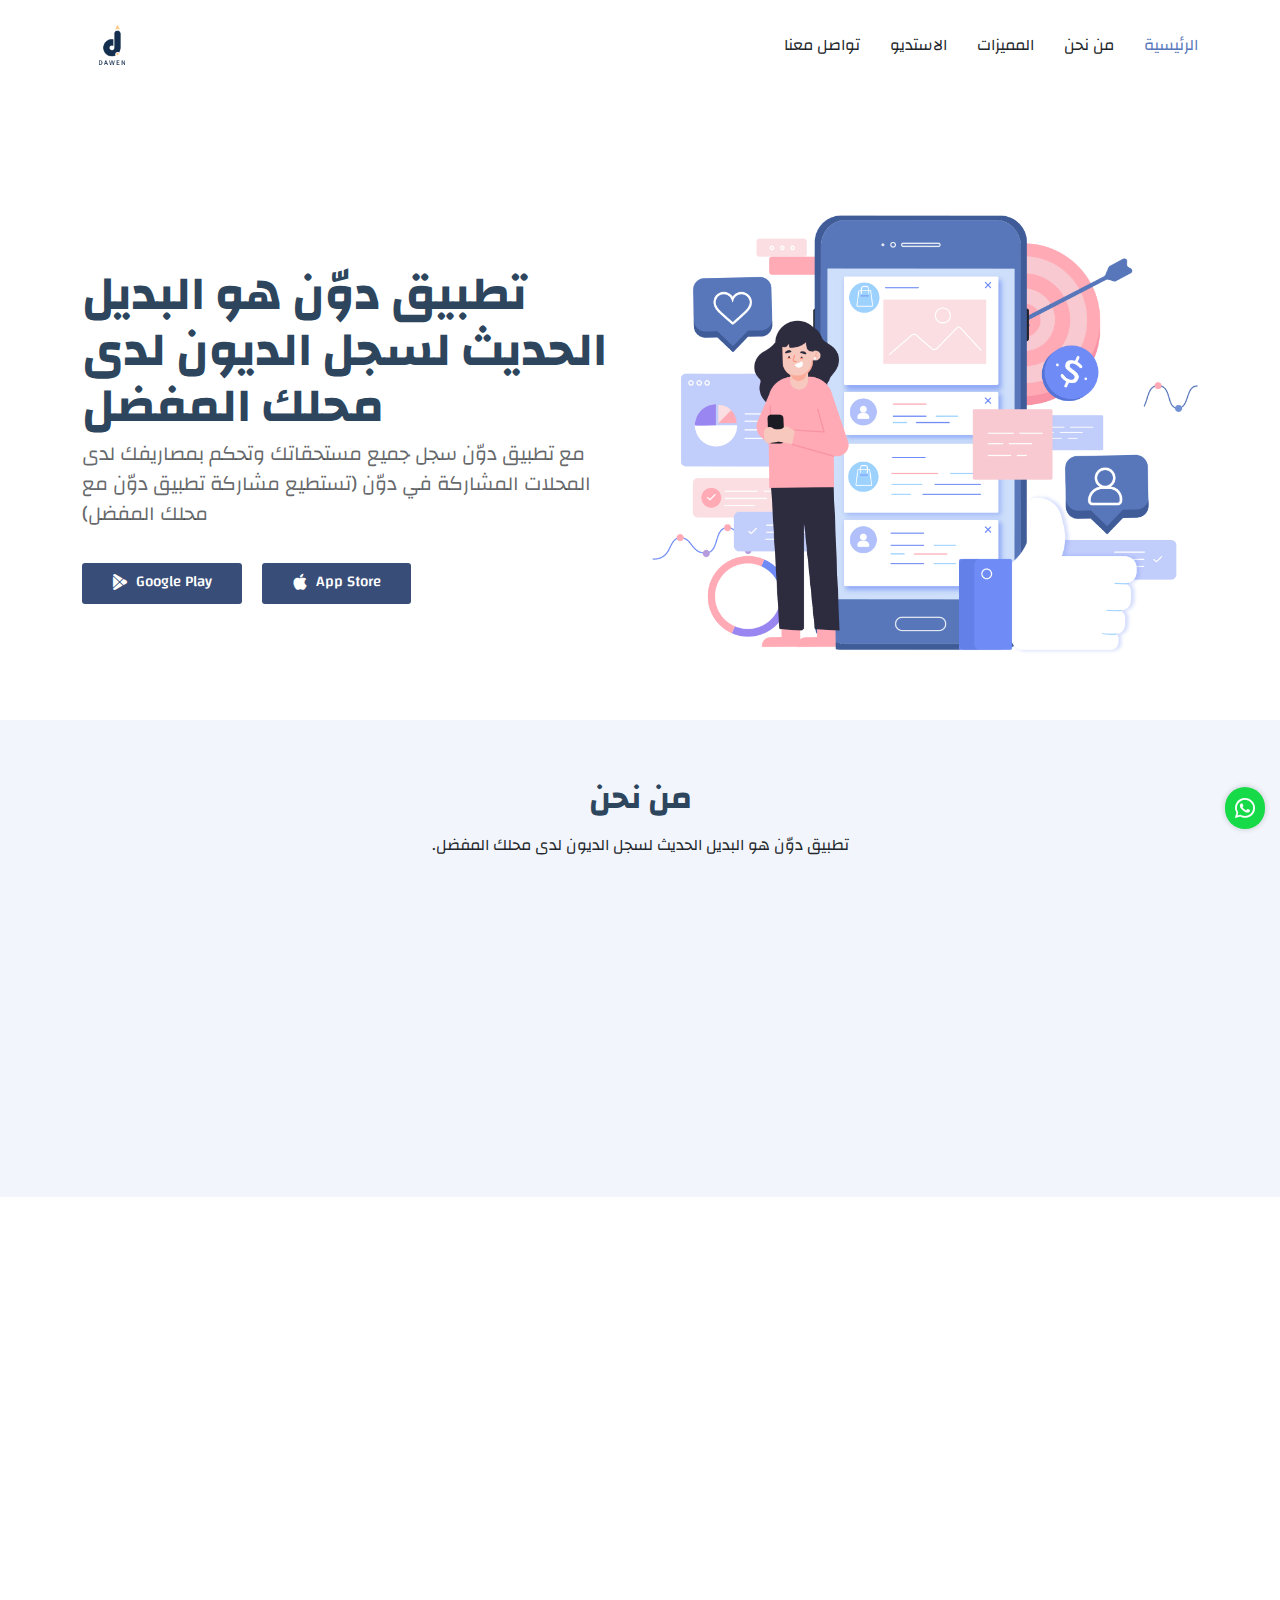
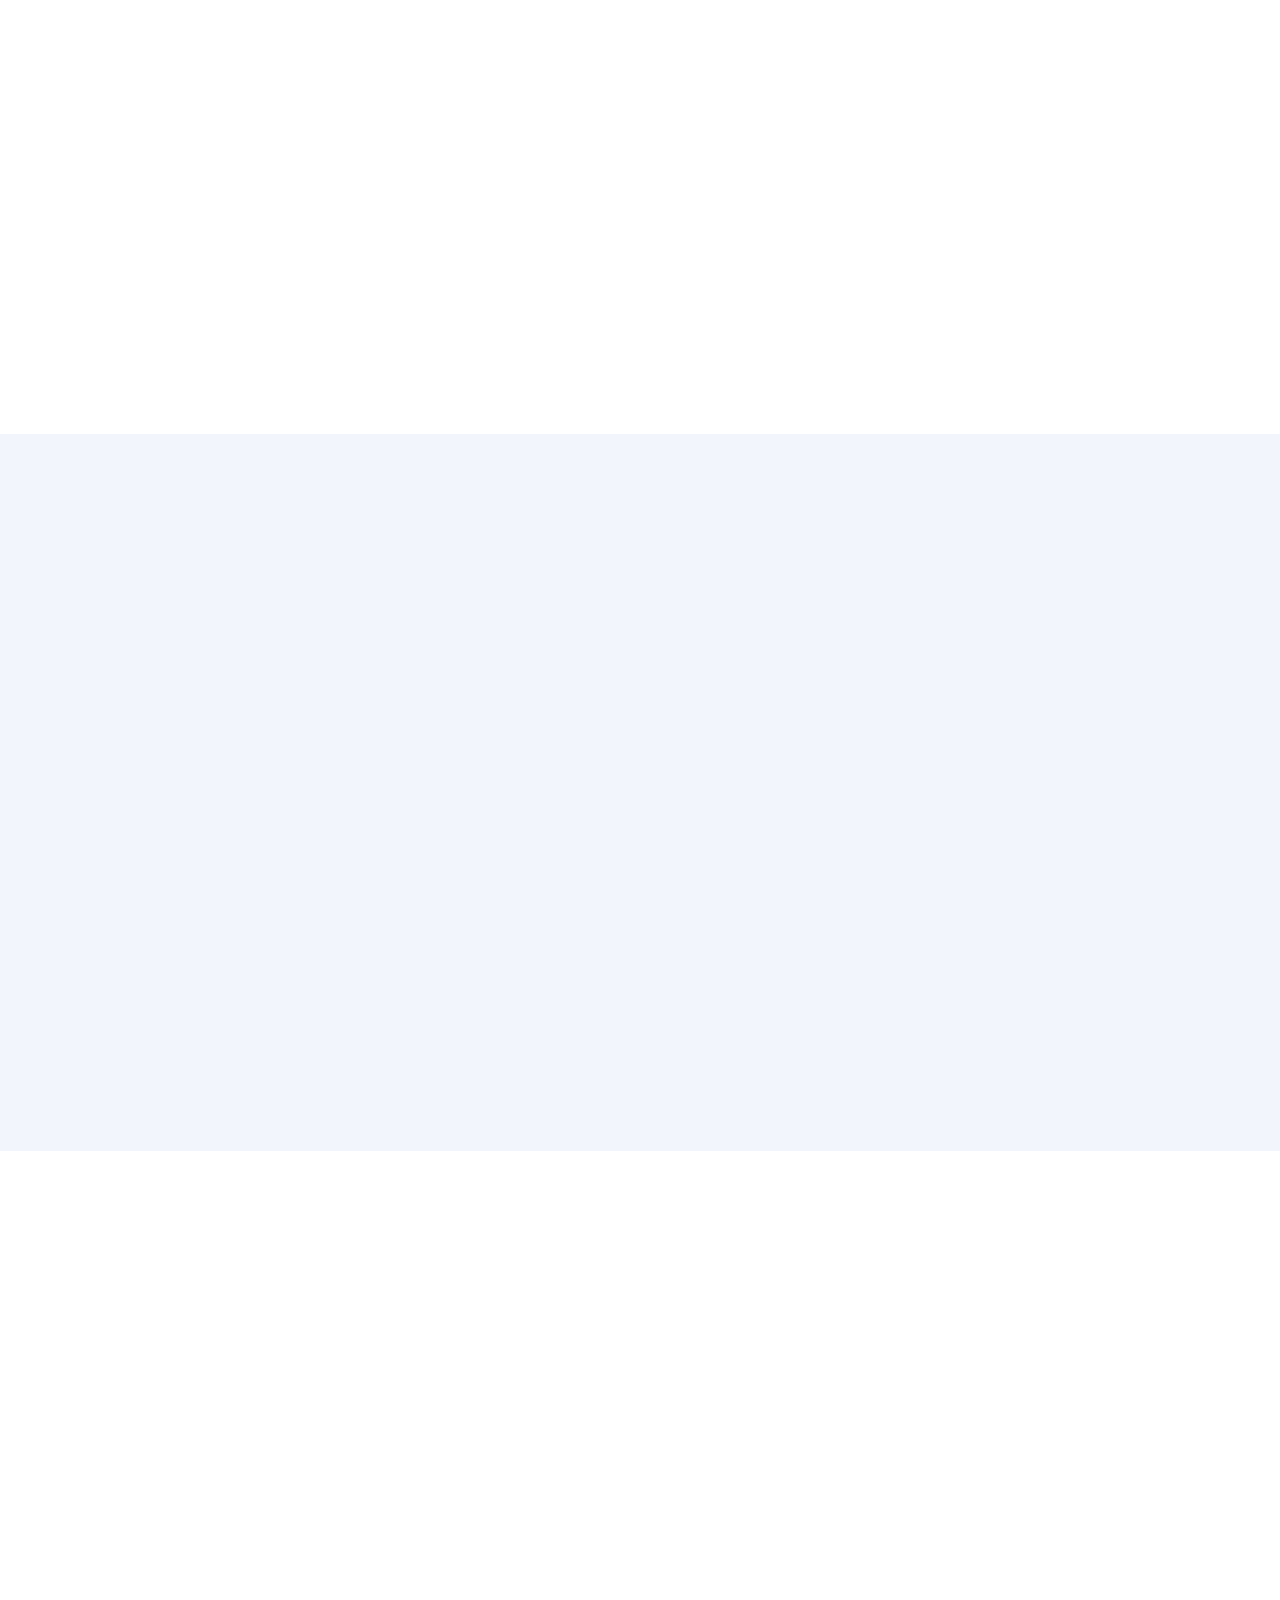
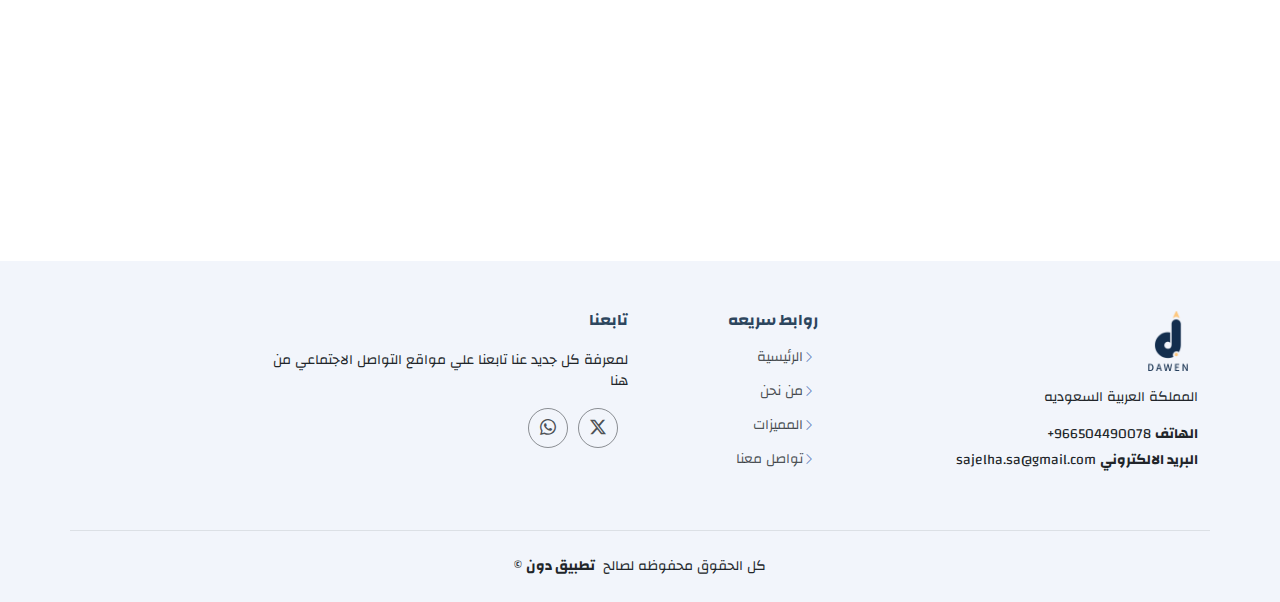
==== index.html @ ff31005e "push" ====
<!DOCTYPE html>
<html lang="ar" dir="rtl">

<head>
  <meta charset="utf-8">
  <meta content="width=device-width, initial-scale=1.0" name="viewport">
  <title>تطبيق دوّن</title>
  <meta name="description" content="">
  <meta name="keywords" content="">

  <!-- Favicons -->
  <link href="assets/img/logo.png" rel="icon">
  <link href="assets/img/logo.png" rel="apple-touch-icon">

  <!-- Fonts -->
  <link rel="preconnect" href="https://fonts.googleapis.com">
  <link rel="preconnect" href="https://fonts.gstatic.com" crossorigin>
  <link href="https://fonts.googleapis.com/css2?family=Changa+One:ital@0;1&family=Changa:wght@200..800&display=swap" rel="stylesheet">

  <!-- Vendor CSS Files -->
  <link href="assets/vendor/bootstrap/css/bootstrap.min.css" rel="stylesheet">
  <link href="assets/vendor/bootstrap-icons/bootstrap-icons.css" rel="stylesheet">
  <link href="assets/vendor/aos/aos.css" rel="stylesheet">
  <link href="assets/vendor/swiper/swiper-bundle.min.css" rel="stylesheet">
  <link href="assets/vendor/glightbox/css/glightbox.min.css" rel="stylesheet">

  <!-- Main CSS File -->
  <link href="assets/css/main.css" rel="stylesheet">

</head>

<body class="index-page" dir="rtl">

  <header id="header" class="header d-flex align-items-center sticky-top" dir="ltr">
    <div class="container-fluid container-xl position-relative d-flex align-items-center">

      <a href="index.html" class="logo d-flex align-items-center me-auto">
        <img src="assets/img/logo.png" alt="logo">
      </a>

      <nav id="navmenu" class="navmenu">
        <ul>
          
          <li><a href="#contact">تواصل معنا</a></li>
          <li><a href="#gallery">الاستديو</a></li>
          <li><a href="#features">المميزات</a></li>
          <li><a href="#about">من نحن</a></li>
          <li><a href="#hero" class="active">الرئيسية</a></li>
      
        </ul>
        <i class="mobile-nav-toggle d-xl-none bi bi-list"></i>
      </nav>
    </div>
  </header>
  <main class="main">

    <!-- Hero Section -->
    <section id="hero" class="hero section" dir="ltr">

      <div class="container">
        <div class="row gy-4">
          <div class="col-lg-6 order-lg-last hero-img" data-aos="zoom-out" data-aos-delay="100">
            <img src="assets/img/hero-img.png" class="img-fluid animated" alt="">
          </div>
          <div class="col-lg-6  d-flex flex-column justify-content-center text-center text-md-start" data-aos="fade-in">
            <h2>تطبيق دوّن هو البديل الحديث لسجل الديون لدى محلك المفضل</h2>
            <p>مع تطبيق دوّن سجل جميع مستحقاتك وتحكم بمصاريفك لدى المحلات المشاركة في دوّن (تستطيع مشاركة تطبيق دوّن مع محلك المفضل)</p>
            <div class="d-flex mt-4 justify-content-center justify-content-md-start">
              <a href="https://play.google.com/store/apps/details?id=com.dawen.app&pcampaignid=web_share" class="download-btn"><i class="bi bi-google-play"></i> <span>Google Play</span></a>
              <a href="https://apps.apple.com/sa/app/dawen-%D8%AF%D9%88%D9%86/id6502687883?l=ar
              " class="download-btn"><i class="bi bi-apple"></i> <span>App Store</span></a>
            </div>
          </div>
        </div>
      </div>

    </section><!-- /Hero Section -->

    <!-- About Section -->
    <section id="about" class="about section light-background">

      <!-- Section Title -->
      <div class="container section-title" data-aos="fade-up">
        <h2>من نحن</h2>
        <p>تطبيق دوّن هو البديل الحديث لسجل الديون لدى محلك المفضل.</p>
      </div><!-- End Section Title -->

      <div class="container">

        <div class="row gy-4">

          <div class="col-lg-6 content" data-aos="fade-up" data-aos-delay="100">
            <p>
              مع تطبيق دوّن سجل جميع مستحقاتك وتحكم بمصاريفك لدى المحلات المشاركة في دوّن (تستطيع مشاركة تطبيق دوّن مع محلك المفضل).
المميزات:
            </p>
            <ul>
              <li><i class="bi bi-check2-circle"></i> <span>واجهة سهلة الاستخدام</span></li>
              <li><i class="bi bi-check2-circle"></i> <span>تحكم في مصاريفك</span></li>
              <li><i class="bi bi-check2-circle"></i> <span>دعم فني</span></li>
              <li><i class="bi bi-check2-circle"></i> <span>مميزات أخرى</span></li>
            </ul>
          </div>

        </div>

      </div>

    </section><!-- /About Section -->

    <!-- Features Section -->
    <section id="features" class="features section">

      <!-- Section Title -->
      <div class="container section-title" data-aos="fade-up">
        <h2>المميزات</h2>
        <p>مع تطبيق دوّن سجل جميع مستحقاتك وتحكم بمصاريفك لدى المحلات المشاركة في دوّن (تستطيع مشاركة تطبيق دوّن مع محلك المفضل).</p>
      </div><!-- End Section Title -->

      <div class="container">

        <div class="row gy-5">

          <div class="col-xl-5 d-flex align-items-center" data-aos="fade-up" data-aos-delay="100">
            <img src="assets/img/app-gallery/434x0w.webp" class="img-fluid" alt="">
          </div>

          <div class="col-xl-7 d-flex" data-aos="fade-up" data-aos-delay="200">

            <div class="row align-self-center gy-5">

              <div class="col-md-6 icon-box">
                <i class="bi bi-patch-check"></i>
                <div>
                  <h4>تحكم في مصاريفك</h4>
                  <p>تحكم في مصاريفك وسدد مستحقاتك في وقتها وتأكد من صحة إضافة الديون عليك بالموافقة عليها من إشعارات التطبيق.</p>
                </div>
              </div><!-- End Feature Item -->

              <div class="col-md-6 icon-box">
                <i class="bi bi-card-checklist"></i>
                <div>
                  <h4>واجهة سهلة الاستخدام</h4>
                  <p>راعينا في تطبيق دوّن واجهة مستخدم سهله و واضحة وسريعة كذلك</p>
                </div>
              </div><!-- End Feature Item -->

              <div class="col-md-6 icon-box">
                <i class="bi bi-dribbble"></i>
                <div>
                  <h4>دعم فني</h4>
                  <p>تواصل معنا مع خلال الدعم لأي اقتراح أو مشكلة وسنكون سعداء باقتراحك أو حل مشكلتك.</p>
                </div>
              </div><!-- End Feature Item -->

              <div class="col-md-6 icon-box">
                <i class="bi bi-filter-circle"></i>
                <div>
                  <h4>مميزات أخرى</h4>
                  <p>دعم لغات متعدد يصل إلى أربعة لغات كذلك دعم الثيم الداكن و ميزات أخرى قادمة</p>
                </div>
              </div><!-- End Feature Item -->

            </div>

          </div>

        </div>

      </div>

    </section><!-- /Features Section -->
          

    <!-- Gallery Section -->
    <section id="gallery" class="gallery section light-background">

      <!-- Section Title -->
      <div class="container section-title" data-aos="fade-up">
        <h2>الاستديو</h2>
        <p>تطبيق دوّن هو البديل الحديث لسجل الديون لدى محلك المفضل</p>
      </div><!-- End Section Title -->

      <div class="container-fluid" data-aos="fade-up" data-aos-delay="100">

        <div class="swiper init-swiper">
          <script type="application/json" class="swiper-config">
            {
              "loop": true,
              "speed": 600,
              "autoplay": {
                "delay": 5000
              },
              "slidesPerView": "auto",
              "centeredSlides": true,
              "pagination": {
                "el": ".swiper-pagination",
                "type": "bullets",
                "clickable": true
              },
              "breakpoints": {
                "320": {
                  "slidesPerView": 1,
                  "spaceBetween": 0
                },
                "768": {
                  "slidesPerView": 3,
                  "spaceBetween": 30
                },
                "992": {
                  "slidesPerView": 5,
                  "spaceBetween": 30
                },
                "1200": {
                  "slidesPerView": 7,
                  "spaceBetween": 30
                }
              }
            }
          </script>
          <div class="swiper-wrapper align-items-center">
            <div class="swiper-slide"><a class="glightbox" data-gallery="images-gallery-full" href="assets/img/app-gallery/434x0w (1).webp"><img src="assets/img/app-gallery/434x0w (1).webp" class="img-fluid" alt=""></a></div>
            <div class="swiper-slide"><a class="glightbox" data-gallery="images-gallery-full" href="assets/img/app-gallery/434x0w (2).webp"><img src="assets/img/app-gallery/434x0w (2).webp" class="img-fluid" alt=""></a></div>
            <div class="swiper-slide"><a class="glightbox" data-gallery="images-gallery-full" href="assets/img/app-gallery/434x0w.webp"><img src="assets/img/app-gallery/434x0w.webp" class="img-fluid" alt=""></a></div>
            <div class="swiper-slide"><a class="glightbox" data-gallery="images-gallery-full" href="assets/img/app-gallery/unnamed (1).webp"><img src="assets/img/app-gallery/unnamed (1).webp" class="img-fluid" alt=""></a></div>
            <div class="swiper-slide"><a class="glightbox" data-gallery="images-gallery-full" href="assets/img/app-gallery/unnamed (2).webp"><img src="assets/img/app-gallery/unnamed (2).webp" class="img-fluid" alt=""></a></div>
            <div class="swiper-slide"><a class="glightbox" data-gallery="images-gallery-full" href="assets/img/app-gallery/unnamed.webp"><img src="assets/img/app-gallery/unnamed.webp" class="img-fluid" alt=""></a></div>
            <div class="swiper-slide"><a class="glightbox" data-gallery="images-gallery-full" href="assets/img/app-gallery/unnamed (1).webp"><img src="assets/img/app-gallery/unnamed (1).webp" class="img-fluid" alt=""></a></div>
            <div class="swiper-slide"><a class="glightbox" data-gallery="images-gallery-full" href="assets/img/app-gallery/unnamed (2).webp"><img src="assets/img/app-gallery/unnamed (2).webp" class="img-fluid" alt=""></a></div>
            <div class="swiper-slide"><a class="glightbox" data-gallery="images-gallery-full" href="assets/img/app-gallery/unnamed.webp"><img src="assets/img/app-gallery/unnamed.webp" class="img-fluid" alt=""></a></div>
          </div>
          <div class="swiper-pagination"></div>
        </div>

      </div>

    </section><!-- /Gallery Section -->


    <!-- Contact Section -->
    <section id="contact" class="contact section" dir="ltr">

      <!-- Section Title -->
      <div class="container section-title" data-aos="fade-up">
        <h2>تواصل معنا</h2>
        <p>تواصلك معنا يعني لنا الكثير.. نسعد بذلك</p>
      </div><!-- End Section Title -->

      <div class="container" data-aos="fade-up" data-aos-delay="100">

        <div class="row gy-4">

          <div class="col-lg-6">

            <div class="row gy-4">
              <div class="col-md-6">
                <div class="info-item" data-aos="fade" data-aos-delay="200">
                  <i class="bi bi-geo-alt"></i>
                  <h3>العنوان</h3>
                  <p>المملكة العربية السعوديه</p>
                  <p>الرياض / حي الشفا / شارع نصر الكتاني</p>
                </div>
              </div><!-- End Info Item -->

              <div class="col-md-6">
                <div class="info-item" data-aos="fade" data-aos-delay="300">
                  <i class="bi bi-telephone"></i>
                  <h3>الجوال</h3>
                  <p>+966504490078</p><br>
                </div>
              </div><!-- End Info Item -->

              <div class="col-md-6">
                <div class="info-item" data-aos="fade" data-aos-delay="400">
                  <i class="bi bi-envelope"></i>
                  <h3>البريد الالكتروني</h3>
                  <p>sajelha.sa@gmail.com</p><br>
                </div>
              </div><!-- End Info Item -->

              <div class="col-md-6">
                <div class="info-item" data-aos="fade" data-aos-delay="500">
                  <i class="bi bi-clock"></i>
                  <h3>ساعات العمل</h3>
                  <p>الاحد - الخميس</p>
                  <p>ص9:00- م05:00</p>
                </div>
              </div><!-- End Info Item -->

            </div>

          </div>

          <div class="col-lg-6">
            <form action="forms/contact.php" method="post" class="php-email-form" data-aos="fade-up" data-aos-delay="200">
              <div class="row gy-4">

                <div class="col-md-6">
                  <input type="text" name="name" class="form-control" placeholder="الاسم" required="">
                </div>

                <div class="col-md-6 ">
                  <input type="email" class="form-control" name="email" placeholder="البريد الالكتروني" required="">
                </div>

                <div class="col-12">
                  <input type="text" class="form-control" name="subject" placeholder="الموضوع" required="">
                </div>

                <div class="col-12">
                  <textarea class="form-control" name="message" rows="6" placeholder="الرساله" required=""></textarea>
                </div>

                <div class="col-12 text-center">
                  <div class="loading">تحميل</div>
                  <div class="error-message"></div>
                  <div class="sent-message">تم ارسال رسالتك  شكرا لك</div>

                  <button type="submit">ارسل</button>
                </div>

              </div>
            </form>
          </div><!-- End Contact Form -->

        </div>

      </div>

    </section><!-- /Contact Section -->

  </main>

  <footer id="footer" class="footer light-background">

    <div class="container footer-top">
      <div class="row gy-4">
        <div class="col-lg-4 col-md-6 footer-about">
          <a href="index.html" class="d-flex align-items-center">
            <img src="assets/img/logo.png" alt="logo" style="height: 60px;">
          </a>
          <div class="footer-contact pt-3">
            <p>المملكة العربية السعوديه</p>
            <p> </p>
            <p class="mt-3"><strong>الهاتف</strong> <span dir="ltr">+966504490078</span></p>
            <p><strong>البريد الالكتروني</strong> <span>sajelha.sa@gmail.com</span></p>
          </div>
        </div>

        <div class="col-lg-2 col-md-3 footer-links">
          <h4>روابط سريعه</h4>
          <ul>
            <li><i class="bi bi-chevron-right"></i> <a href="#">الرئيسية</a></li>
            <li><i class="bi bi-chevron-right"></i> <a href="#about">من نحن</a></li>
            <li><i class="bi bi-chevron-right"></i> <a href="#features">المميزات</a></li>
            <li><i class="bi bi-chevron-right"></i> <a href="#contact">تواصل معنا</a></li>
          </ul>
        </div>

        <div class="col-lg-4 col-md-12">
          <h4>تابعنا</h4>
          <p>لمعرفة كل جديد عنا تابعنا علي مواقع التواصل الاجتماعي من هنا</p>
          <div class="social-links d-flex">
            <a href="https://x.com/dawenapp"><i class="bi bi-twitter-x"></i></a>
            <a href="https://wa.me/966504490078"><i class="bi bi-whatsapp"></i></a>
            <!-- <a href=""><i class="bi bi-instagram"></i></a>
            <a href=""><i class="bi bi-linkedin"></i></a> -->
          </div>
        </div>

      </div>
    </div>

    <div class="container copyright text-center mt-4">
      <p><span>كل الحقوق محفوظه لصالح</span> <strong class="px-1 sitename">تطبيق دون</strong>© </p>
    </div>

  </footer>

  <div class="chating">
    <div class="chat-item">
    <a href="https://wa.me/966504490078"><i class="bi bi-whatsapp"></i></a>
    </div>
 </div>

  <!-- Scroll Top -->
  <a href="#" id="scroll-top" class="scroll-top d-flex align-items-center justify-content-center"><i class="bi bi-arrow-up-short"></i></a>

  <!-- Preloader -->
  <div id="preloader"></div>

  <!-- Vendor JS Files -->
  <script src="assets/vendor/bootstrap/js/bootstrap.bundle.min.js"></script>
  <script src="assets/vendor/php-email-form/validate.js"></script>
  <script src="assets/vendor/aos/aos.js"></script>
  <script src="assets/vendor/swiper/swiper-bundle.min.js"></script>
  <script src="assets/vendor/glightbox/js/glightbox.min.js"></script>

  <!-- Main JS File -->
  <script src="assets/js/main.js"></script>

</body>

</html>
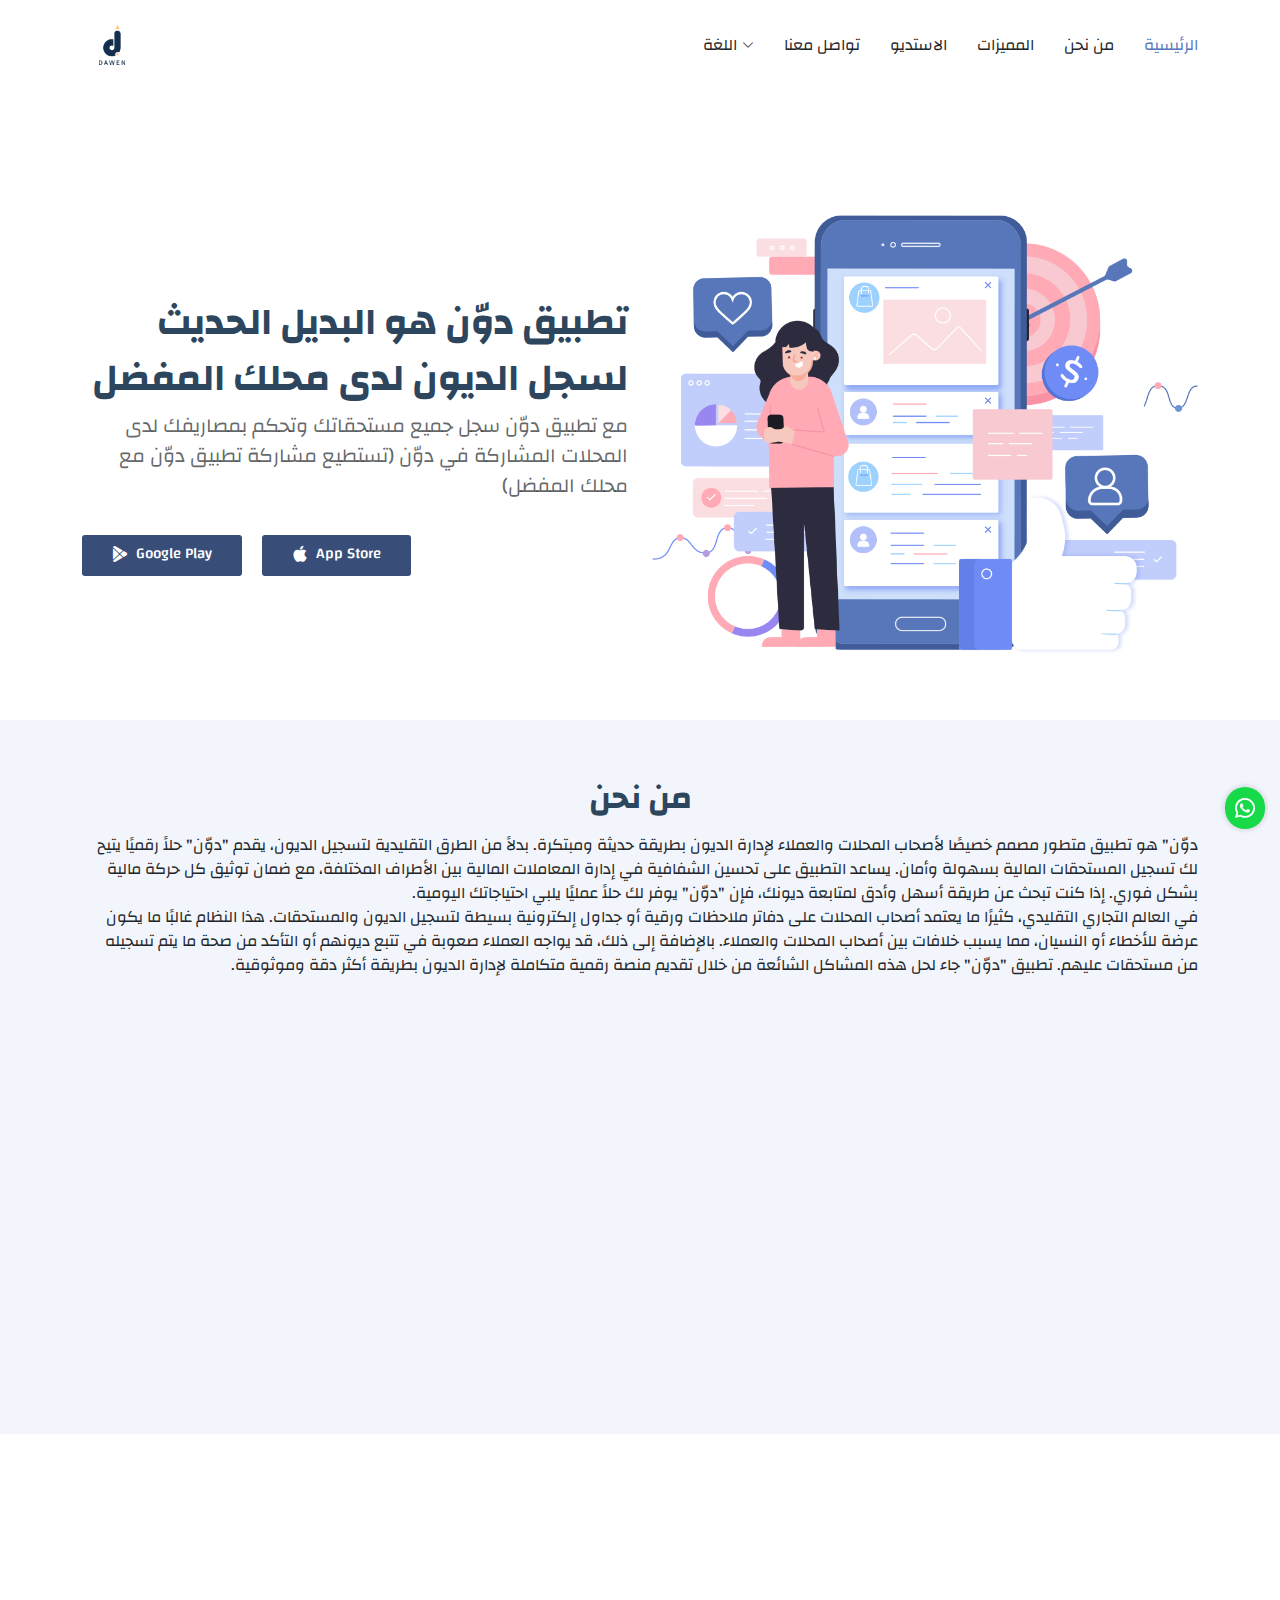
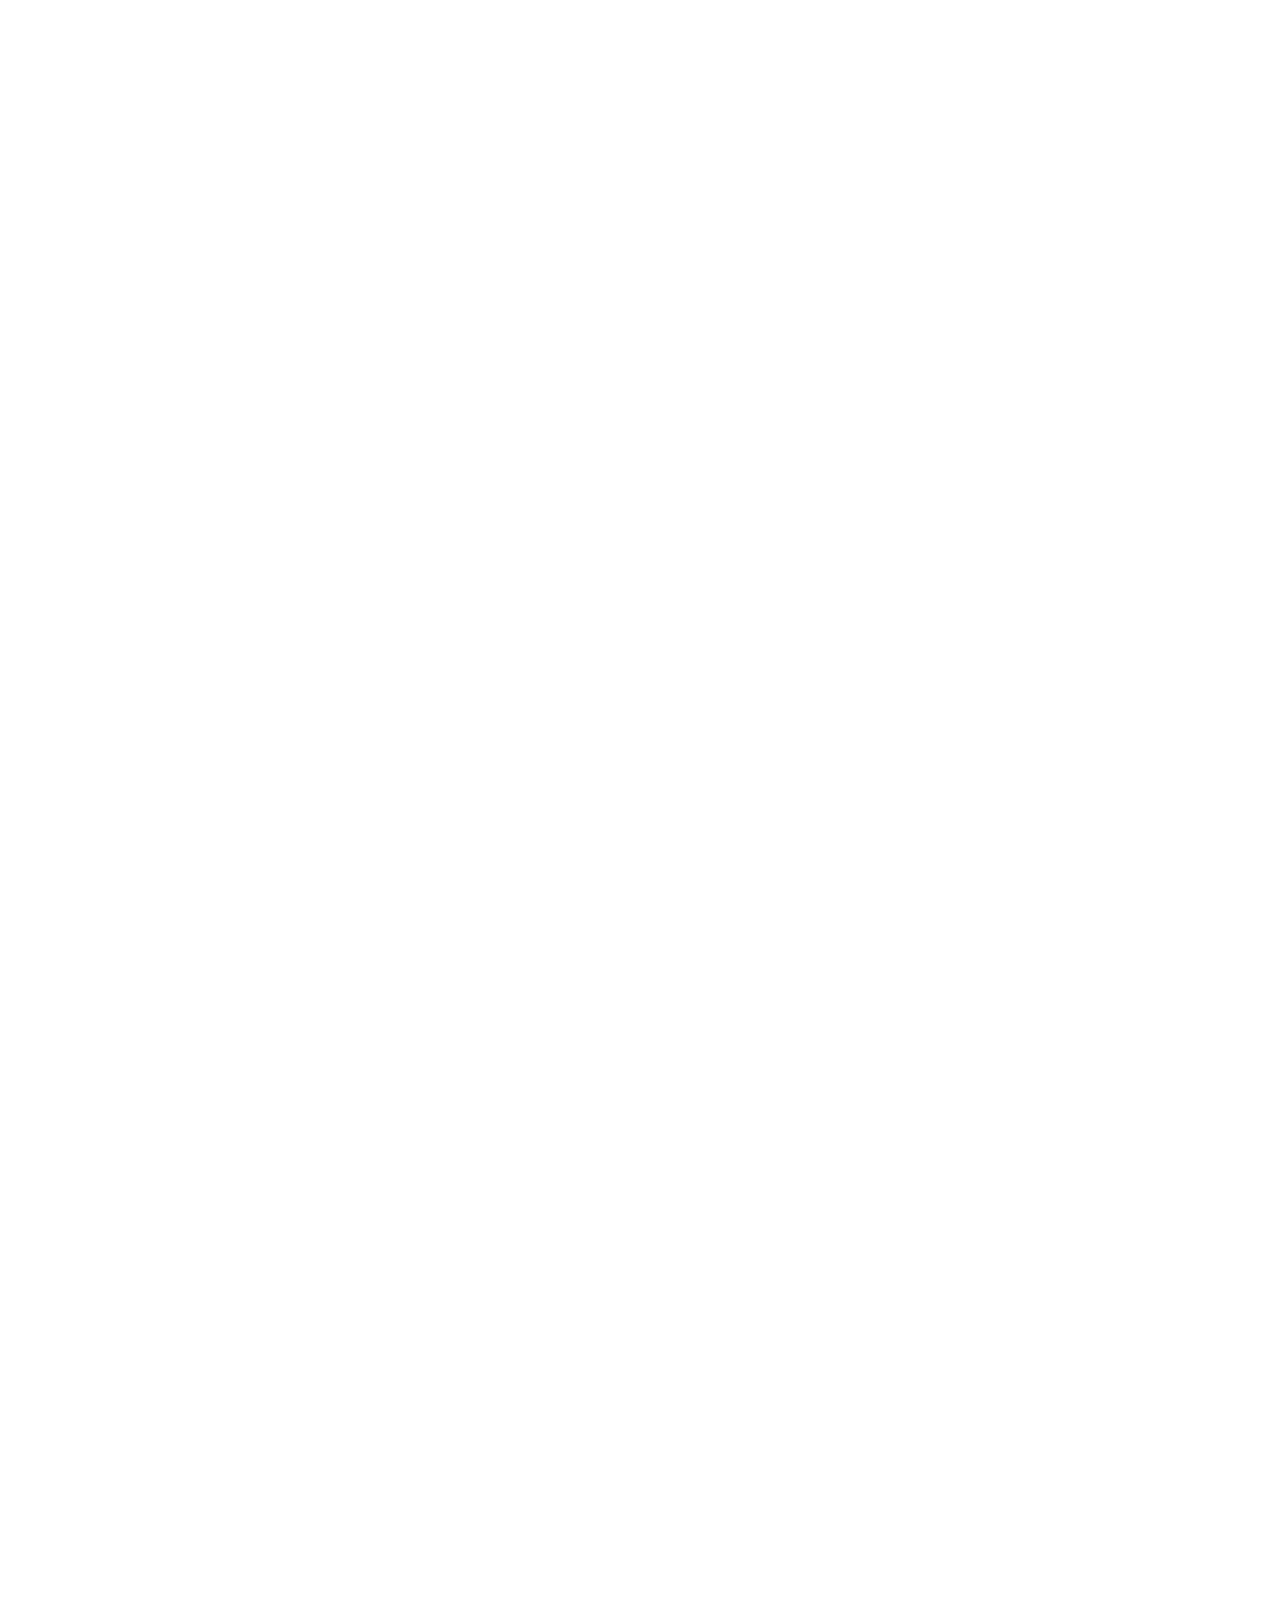
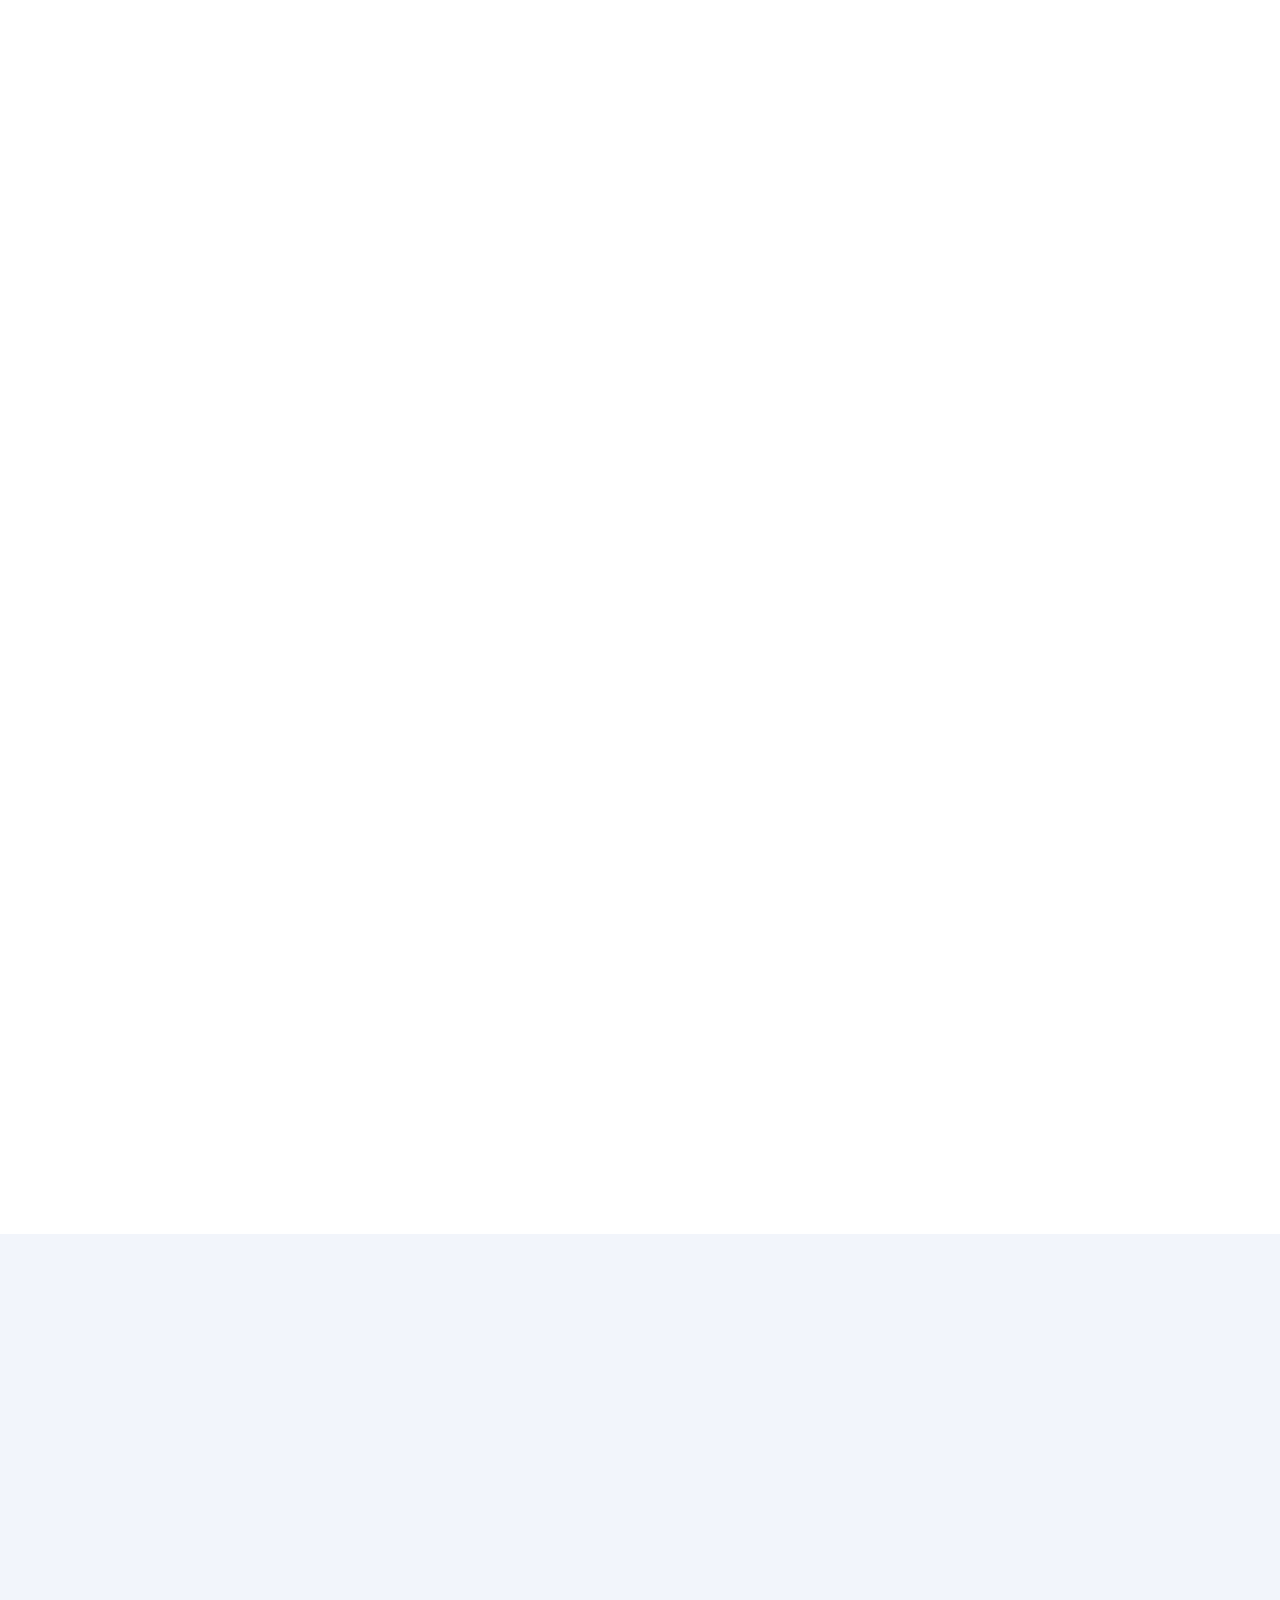
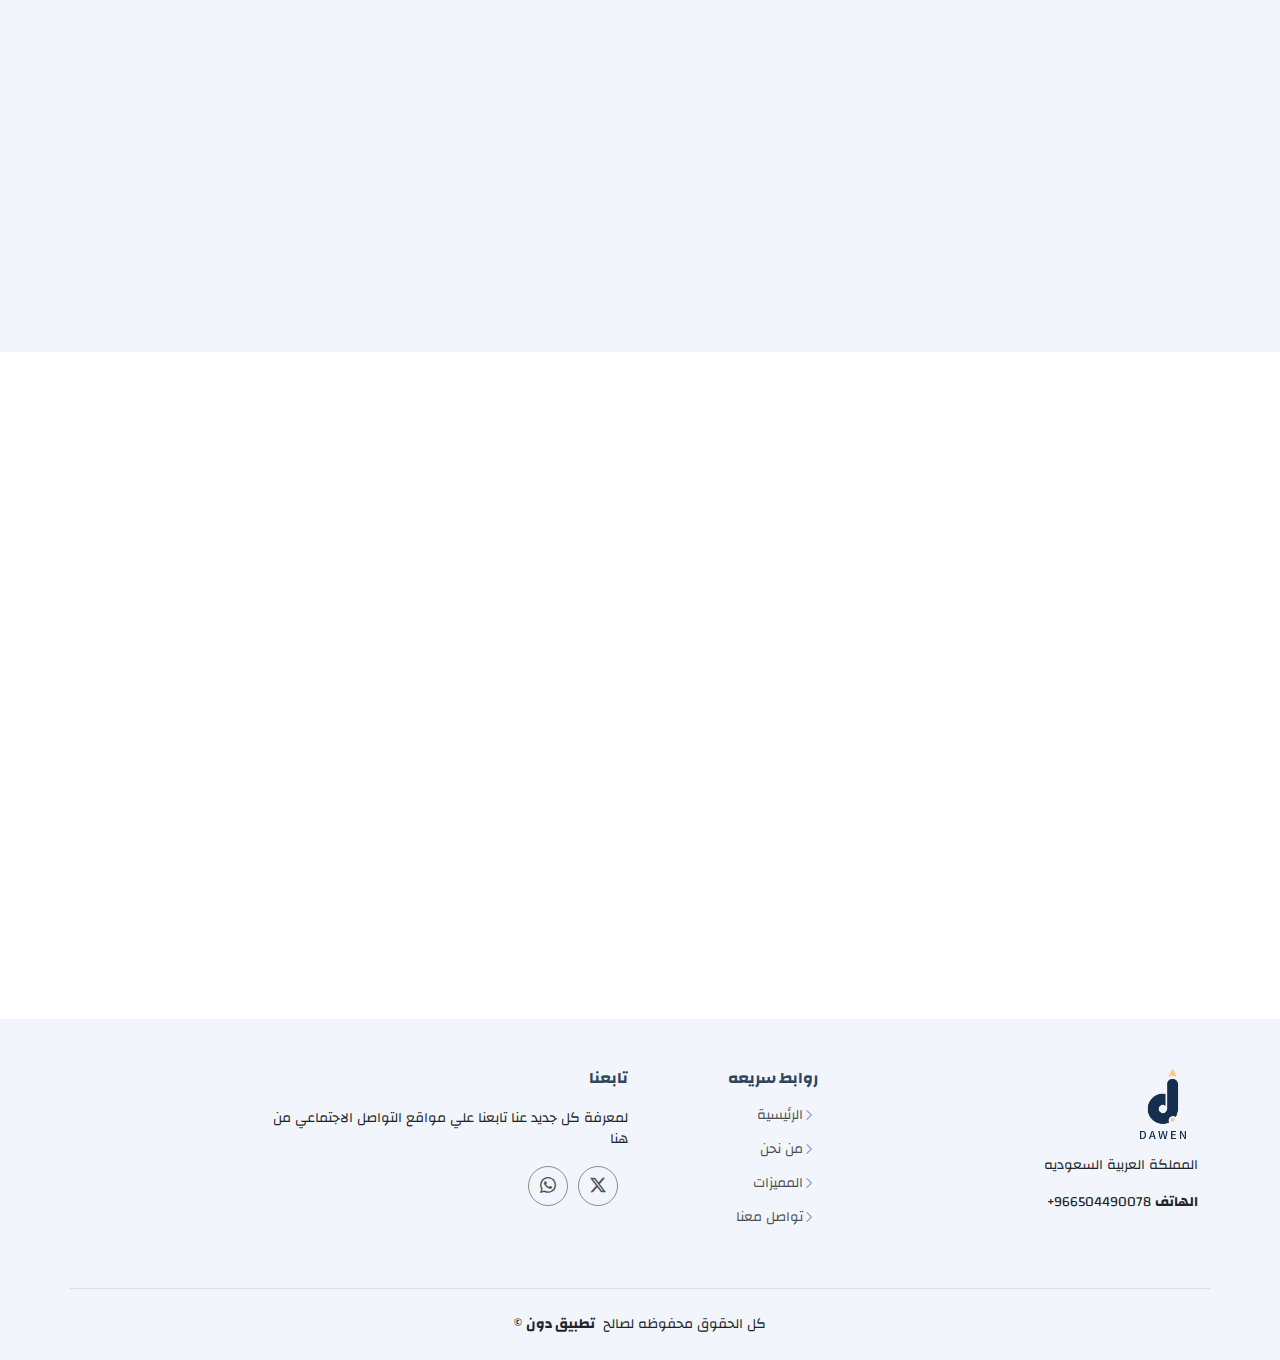
==== commit df8e9d0b: "push one" ====
--- a/index.html
+++ b/index.html
@@ -40,7 +40,12 @@
 
       <nav id="navmenu" class="navmenu">
         <ul>
-          
+          <li class="dropdown"><a href="#"><span>اللغة</span> <i class="bi bi-chevron-down toggle-dropdown"></i></a>
+            <ul>
+              <li><a href="#">العربية</a></li>
+              <li><a href="#">الانجليزية</a></li>
+            </ul>
+          </li>
           <li><a href="#contact">تواصل معنا</a></li>
           <li><a href="#gallery">الاستديو</a></li>
           <li><a href="#features">المميزات</a></li>
@@ -82,7 +87,8 @@
       <!-- Section Title -->
       <div class="container section-title" data-aos="fade-up">
         <h2>من نحن</h2>
-        <p>تطبيق دوّن هو البديل الحديث لسجل الديون لدى محلك المفضل.</p>
+        <p>دوّن" هو تطبيق متطور مصمم خصيصًا لأصحاب المحلات والعملاء لإدارة الديون بطريقة حديثة ومبتكرة. بدلاً من الطرق التقليدية لتسجيل الديون، يقدم "دوّن" حلاً رقميًا يتيح لك تسجيل المستحقات المالية بسهولة وأمان. يساعد التطبيق على تحسين الشفافية في إدارة المعاملات المالية بين الأطراف المختلفة، مع ضمان توثيق كل حركة مالية بشكل فوري. إذا كنت تبحث عن طريقة أسهل وأدق لمتابعة ديونك، فإن "دوّن" يوفر لك حلاً عمليًا يلبي احتياجاتك اليومية.</p>
+        <p>في العالم التجاري التقليدي، كثيرًا ما يعتمد أصحاب المحلات على دفاتر ملاحظات ورقية أو جداول إلكترونية بسيطة لتسجيل الديون والمستحقات. هذا النظام غالبًا ما يكون عرضة للأخطاء أو النسيان، مما يسبب خلافات بين أصحاب المحلات والعملاء. بالإضافة إلى ذلك، قد يواجه العملاء صعوبة في تتبع ديونهم أو التأكد من صحة ما يتم تسجيله من مستحقات عليهم. تطبيق "دوّن" جاء لحل هذه المشاكل الشائعة من خلال تقديم منصة رقمية متكاملة لإدارة الديون بطريقة أكثر دقة وموثوقية.</p>
       </div><!-- End Section Title -->
 
       <div class="container">
@@ -91,14 +97,15 @@
 
           <div class="col-lg-6 content" data-aos="fade-up" data-aos-delay="100">
             <p>
-              مع تطبيق دوّن سجل جميع مستحقاتك وتحكم بمصاريفك لدى المحلات المشاركة في دوّن (تستطيع مشاركة تطبيق دوّن مع محلك المفضل).
-المميزات:
+              المشاكل التقليدية الشائعة التي يعالجها التطبيق:
             </p>
             <ul>
-              <li><i class="bi bi-check2-circle"></i> <span>واجهة سهلة الاستخدام</span></li>
-              <li><i class="bi bi-check2-circle"></i> <span>تحكم في مصاريفك</span></li>
-              <li><i class="bi bi-check2-circle"></i> <span>دعم فني</span></li>
-              <li><i class="bi bi-check2-circle"></i> <span>مميزات أخرى</span></li>
+              <li><i class="bi bi-check2-circle"></i> <span>فقدان السجلات الورقية</span></li>
+              <p>يمكن أن تُفقد أو تتلف السجلات الورقية بسهولة، مما يجعل من الصعب مراجعة الديون بشكل صحيح.</p>
+              <li><i class="bi bi-check2-circle"></i> <span>سوء الفهم حول المستحقات</span></li>
+              <p>قد يكون هناك اختلافات في الفهم بين صاحب المحل والعميل بشأن المستحقات المالية، مما يؤدي إلى مشكلات في السداد.</p>
+              <li><i class="bi bi-check2-circle"></i> <span>نقص الشفافية</span></li>
+              <p>عدم وجود آلية واضحة تتيح للعميل التأكد من صحة الديون المضافة عليه في الوقت الحقيقي.</p>
             </ul>
           </div>
 
@@ -114,15 +121,14 @@
       <!-- Section Title -->
       <div class="container section-title" data-aos="fade-up">
         <h2>المميزات</h2>
-        <p>مع تطبيق دوّن سجل جميع مستحقاتك وتحكم بمصاريفك لدى المحلات المشاركة في دوّن (تستطيع مشاركة تطبيق دوّن مع محلك المفضل).</p>
-      </div><!-- End Section Title -->
-
+        <p>يقدم تطبيق "دوّن" مجموعة واسعة من الميزات التي تساعد في تحسين تجربة إدارة الديون لكل من أصحاب المحلات والعملاء. هذه الميزات تم تطويرها بعناية لضمان سهولة الاستخدام والشفافية في المعاملات</p>
+         <br>
       <div class="container">
 
         <div class="row gy-5">
 
           <div class="col-xl-5 d-flex align-items-center" data-aos="fade-up" data-aos-delay="100">
-            <img src="assets/img/app-gallery/434x0w.webp" class="img-fluid" alt="">
+            <img src="assets/img/features.svg" class="img-fluid" alt="">
           </div>
 
           <div class="col-xl-7 d-flex" data-aos="fade-up" data-aos-delay="200">
@@ -130,36 +136,52 @@
             <div class="row align-self-center gy-5">
 
               <div class="col-md-6 icon-box">
-                <i class="bi bi-patch-check"></i>
+                <!-- <i class="bi bi-patch-check"></i> -->
                 <div>
                   <h4>تحكم في مصاريفك</h4>
-                  <p>تحكم في مصاريفك وسدد مستحقاتك في وقتها وتأكد من صحة إضافة الديون عليك بالموافقة عليها من إشعارات التطبيق.</p>
-                </div>
-              </div><!-- End Feature Item -->
-
-              <div class="col-md-6 icon-box">
-                <i class="bi bi-card-checklist"></i>
+                  <p>عبر "دوّن"، يمكنك متابعة مصاريفك المالية بدقة وسداد ديونك في الوقت المحدد. التطبيق يتيح لك عرض كافة ديونك المستحقة لدى مختلف المحلات في مكان واحد، مع إشعارات فورية تذكرك بموعد السداد وتطلب موافقتك على أي ديون جديدة مضافة إليك.</p>
+                </div>
+              </div><!-- End Feature Item -->
+
+              <div class="col-md-6 icon-box">
+                <!-- <i class="bi bi-card-checklist"></i> -->
                 <div>
                   <h4>واجهة سهلة الاستخدام</h4>
-                  <p>راعينا في تطبيق دوّن واجهة مستخدم سهله و واضحة وسريعة كذلك</p>
-                </div>
-              </div><!-- End Feature Item -->
-
-              <div class="col-md-6 icon-box">
-                <i class="bi bi-dribbble"></i>
-                <div>
-                  <h4>دعم فني</h4>
-                  <p>تواصل معنا مع خلال الدعم لأي اقتراح أو مشكلة وسنكون سعداء باقتراحك أو حل مشكلتك.</p>
-                </div>
-              </div><!-- End Feature Item -->
-
-              <div class="col-md-6 icon-box">
-                <i class="bi bi-filter-circle"></i>
-                <div>
-                  <h4>مميزات أخرى</h4>
-                  <p>دعم لغات متعدد يصل إلى أربعة لغات كذلك دعم الثيم الداكن و ميزات أخرى قادمة</p>
-                </div>
-              </div><!-- End Feature Item -->
+                  <p>تم تصميم التطبيق مع مراعاة البساطة وسهولة الاستخدام. سواء كنت مبتدئًا في استخدام التكنولوجيا أو محترفًا، ستتمكن من التنقل داخل التطبيق بسهولة. بفضل تصميمه المرن والحديث، يمكن للمستخدمين التفاعل مع التطبيق بسرعة وكفاءة.</p>
+                </div>
+              </div><!-- End Feature Item -->
+
+              <div class="col-md-6 icon-box">
+                <!-- <i class="bi bi-dribbble"></i> -->
+                <div>
+                  <h4>دعم لغات متعدد</h4>
+                  <p>يدعم التطبيق أربع لغات رئيسية تشمل العربية والإنجليزية، مما يجعله متاحًا لعدد أكبر من المستخدمين. هذه الميزة تسهل التواصل بين الأطراف المختلفة، وتضمن أن يتمكن المستخدمون من استخدام التطبيق بلغتهم المفضلة.</p>
+                </div>
+              </div><!-- End Feature Item -->
+
+              <div class="col-md-6 icon-box">
+                <!-- <i class="bi bi-filter-circle"></i> -->
+                <div>
+                  <h4>دعم فني متكامل</h4>
+                  <p>فريق الدعم الفني دائمًا في خدمتك لأي استفسار أو مشكلة قد تواجهك أثناء استخدام التطبيق. سواء كانت المشكلة تقنية أو مجرد استفسار عن إحدى الميزات، يمكنك التواصل مع فريق الدعم بكل سهولة عبر البريد الإلكتروني أو الواتساب.</p>
+                </div>
+              </div><!-- End Feature Item -->
+              <div class="col-md-6 icon-box">
+                <!-- <i class="bi bi-lightning-charge"></i> -->
+                <div>
+                  <h4>ميزات مستقبلية واعدة</h4>
+                  <p>"دوّن" لا يتوقف عند الميزات الحالية، بل يخطط لإضافة ميزات جديدة مستقبلاً مثل تحسين تجربة المستخدم وزيادة التحكم في تفاصيل الديون. بالإضافة إلى ذلك، يدعم التطبيق الوضع الداكن (Dark Mode) لتوفير تجربة استخدام مريحة للعينين أثناء الليل.</p>
+                </div>
+              </div><!-- End Feature Item -->
+
+              <div class="col-md-6 icon-box">
+                <!-- <i class="bi bi-patch-check"></i> -->
+                <div>
+                  <h4>مزامنة السجلات في الوقت الحقيقي</h4>
+                  <p>من خلال المزامنة الفورية، تضمن أن كل حركة مالية يتم تسجيلها وعرضها في نفس اللحظة، مما يساعد في تقليل الأخطاء وضمان الشفافية الكاملة بين جميع الأطراف.</p>
+                </div>
+              </div><!-- End Feature Item -->
+              
 
             </div>
 
@@ -170,6 +192,61 @@
       </div>
 
     </section><!-- /Features Section -->
+
+    <!-- Feature Details Section -->
+    <section id="feature-details" class="feature-details section">
+
+      <div class="container">
+
+        <div class="row gy-4 align-items-center features-item">
+          <div class="col-md-5 d-flex align-items-center" data-aos="zoom-out" data-aos-delay="100">
+            <img src="assets/img/features-1.png" class="img-fluid" alt="">
+          </div>
+          <div class="col-md-7" data-aos="fade-up" data-aos-delay="100">
+            <h3> كيفية عمل التطبيق</h3>
+            <p class="fst-italic">
+              يقوم "دوّن" بتبسيط عملية إدارة الديون بشكل كبير. بعد التسجيل في التطبيق، يمكن للمستخدمين مشاركة حسابهم مع المحلات التي يتعاملون معها. يقوم صاحب المحل بإضافة ديون العملاء مباشرة عبر التطبيق، ويتم إرسال إشعار للعميل لتأكيد أو رفض الديون الجديدة. بهذه الطريقة، يتم تسجيل كل دين بموافقة صريحة من العميل، مما يزيل أي احتمالات لسوء الفهم. كما يتيح التطبيق إمكانية إرسال تذكيرات بالسداد عبر إشعارات للمستخدمين، مما يضمن عدم نسيان أي دين مستحق.
+            </p>
+            <p>خطوات بسيطة لاستخدام التطبيق</p>
+            <ul>
+              <li><i class="bi bi-check"></i><span>	إنشاء حساب يمكن للمستخدمين تسجيل حساب جديد بسهولة باستخدام البريد الإلكتروني أو رقم الهاتف.</span></li>
+              <li><i class="bi bi-check"></i> <span>ربط المحل المفضل بعد إنشاء الحساب، يمكن للمستخدم مشاركة التطبيق مع المحلات المفضلة التي يتعامل معها لبدء تسجيل الديون</span></li>
+              <li><i class="bi bi-check"></i> <span>	إدارة الديون يتم إضافة كل دين من قبل صاحب المحل، ويتم إشعار العميل بالمبلغ لتأكيده أو رفضه.</span></li>
+              <li><i class="bi bi-check"></i> <span>	سداد الديون يمكن للعملاء متابعة ديونهم وسدادها من خلال التطبيق مباشرة، مع إمكانية استلام تذكيرات بالمواعيد النهائية للسداد.</span></li>
+            </ul>
+          </div>
+        </div><!-- Features Item -->
+
+        <div class="row gy-4 align-items-center features-item">
+          <div class="col-md-5 order-1 order-md-2 d-flex align-items-center" data-aos="zoom-out" data-aos-delay="200">
+            <img src="assets/img/features-2.png" class="img-fluid" alt="">
+          </div>
+          <div class="col-md-7 order-2 order-md-1" data-aos="fade-up" data-aos-delay="200">
+            <h3> تجربة المستخدم (UX/UI)</h3>
+            <p class="fst-italic">
+              تجربة المستخدم في تطبيق "دوّن" هي محور تركيز رئيسي في تصميمه. التطبيق يهدف إلى تقديم تجربة سلسة وسهلة للمستخدمين من جميع الفئات. بفضل واجهة مستخدم بديهية، يمكن للمستخدمين العثور على ما يحتاجون إليه دون أي تعقيد. سواء كنت صاحب محل يحتاج إلى تسجيل ديون العملاء أو عميلاً يرغب في متابعة ديونه، ستجد أن "دوّن" يجعل العملية بسيطة وفعّالة.
+            </p>
+            <h3>الأمان وحفظ البيانات</h3>
+            <p>
+              في عالم التطبيقات المالية، يعتبر الأمان أمرًا حاسمًا. "دوّن" يولي أهمية كبيرة لحماية بيانات المستخدمين، حيث يتم تشفير جميع المعلومات الشخصية والمالية لضمان عدم تعرضها للاختراق أو الاستخدام غير المصرح به. بالإضافة إلى ذلك، يعتمد التطبيق على خوادم آمنة لضمان أن تكون جميع المعاملات محمية بأعلى معايير الأمان.
+            </p>
+          </div>
+        </div><!-- Features Item -->
+
+        <div class="row gy-4 align-items-center features-item">
+          <div class="col-md-5 d-flex align-items-center" data-aos="zoom-out">
+            <img src="assets/img/features-3.png" class="img-fluid" alt="">
+          </div>
+          <div class="col-md-7" data-aos="fade-up">
+            <h3>الفئة المستهدفة</h3>
+            <p>تطبيق "دوّن" مصمم خصيصًا لأصحاب المحلات الصغيرة والمتوسطة، وكذلك العملاء الذين يفضلون التعامل بالآجل. سواء كنت صاحب محل يبحث عن طريقة أكثر تنظيمًا لإدارة ديون العملاء، أو عميلًا يرغب في تتبع مستحقاته المالية بطريقة أكثر شفافية، فإن "دوّن" يلبي احتياجات كلا الجانبين. كما أنه مثالي للمحلات التقليدية التي لا تزال تعتمد على السجلات الورقية أو الجداول الإلكترونية، حيث يقدم لهم بديلاً رقميًا سهل الاستخدام وأكثر أمانًا.</p>
+          </div>
+        </div><!-- Features Item -->
+
+
+      </div>
+
+    </section><!-- /Feature Details Section -->
           
 
     <!-- Gallery Section -->
@@ -178,7 +255,7 @@
       <!-- Section Title -->
       <div class="container section-title" data-aos="fade-up">
         <h2>الاستديو</h2>
-        <p>تطبيق دوّن هو البديل الحديث لسجل الديون لدى محلك المفضل</p>
+        <p style="text-align: center;">تطبيق دوّن هو البديل الحديث لسجل الديون لدى محلك المفضل</p>
       </div><!-- End Section Title -->
 
       <div class="container-fluid" data-aos="fade-up" data-aos-delay="100">
@@ -243,12 +320,12 @@
       <!-- Section Title -->
       <div class="container section-title" data-aos="fade-up">
         <h2>تواصل معنا</h2>
-        <p>تواصلك معنا يعني لنا الكثير.. نسعد بذلك</p>
+        <p style="text-align: center;">تواصلك معنا يعني لنا الكثير.. نسعد بذلك</p>
       </div><!-- End Section Title -->
 
       <div class="container" data-aos="fade-up" data-aos-delay="100">
 
-        <div class="row gy-4">
+        <div class="row gy-2">
 
           <div class="col-lg-6">
 
@@ -270,22 +347,22 @@
                 </div>
               </div><!-- End Info Item -->
 
-              <div class="col-md-6">
+              <!-- <div class="col-md-6">
                 <div class="info-item" data-aos="fade" data-aos-delay="400">
                   <i class="bi bi-envelope"></i>
                   <h3>البريد الالكتروني</h3>
                   <p>sajelha.sa@gmail.com</p><br>
                 </div>
-              </div><!-- End Info Item -->
-
-              <div class="col-md-6">
+              </div> End Info Item --> 
+
+              <!-- <div class="col-md-6">
                 <div class="info-item" data-aos="fade" data-aos-delay="500">
                   <i class="bi bi-clock"></i>
                   <h3>ساعات العمل</h3>
                   <p>الاحد - الخميس</p>
                   <p>ص9:00- م05:00</p>
                 </div>
-              </div><!-- End Info Item -->
+              </div> End Info Item  -->
 
             </div>
 
@@ -337,13 +414,12 @@
       <div class="row gy-4">
         <div class="col-lg-4 col-md-6 footer-about">
           <a href="index.html" class="d-flex align-items-center">
-            <img src="assets/img/logo.png" alt="logo" style="height: 60px;">
+            <img src="assets/img/logo.png" alt="logo" style="height: 70px;">
           </a>
           <div class="footer-contact pt-3">
             <p>المملكة العربية السعوديه</p>
             <p> </p>
             <p class="mt-3"><strong>الهاتف</strong> <span dir="ltr">+966504490078</span></p>
-            <p><strong>البريد الالكتروني</strong> <span>sajelha.sa@gmail.com</span></p>
           </div>
         </div>
 
--- a/assets/css/main.css
+++ b/assets/css/main.css
@@ -734,6 +734,7 @@
 }
 
 .section-title p {
+  text-align: right;
   margin-bottom: 0;
 }
 
@@ -751,9 +752,10 @@
 
 .hero h2 {
   margin: 0;
-  font-size: 48px;
+  font-size: 38px;
   font-weight: 700;
   line-height: 56px;
+  text-align: right;
 }
 
 .hero p {
@@ -761,6 +763,7 @@
   margin: 5px 0 10px 0;
   font-size: 20px;
   font-weight: 400;
+  text-align: right;
 }
 
 .hero .download-btn {
@@ -877,7 +880,7 @@
   font-size: 44px;
   line-height: 44px;
   color: var(--accent-color);
-  margin-right: 15px;
+  margin-left: 20px;
 }
 
 .features .icon-box p {
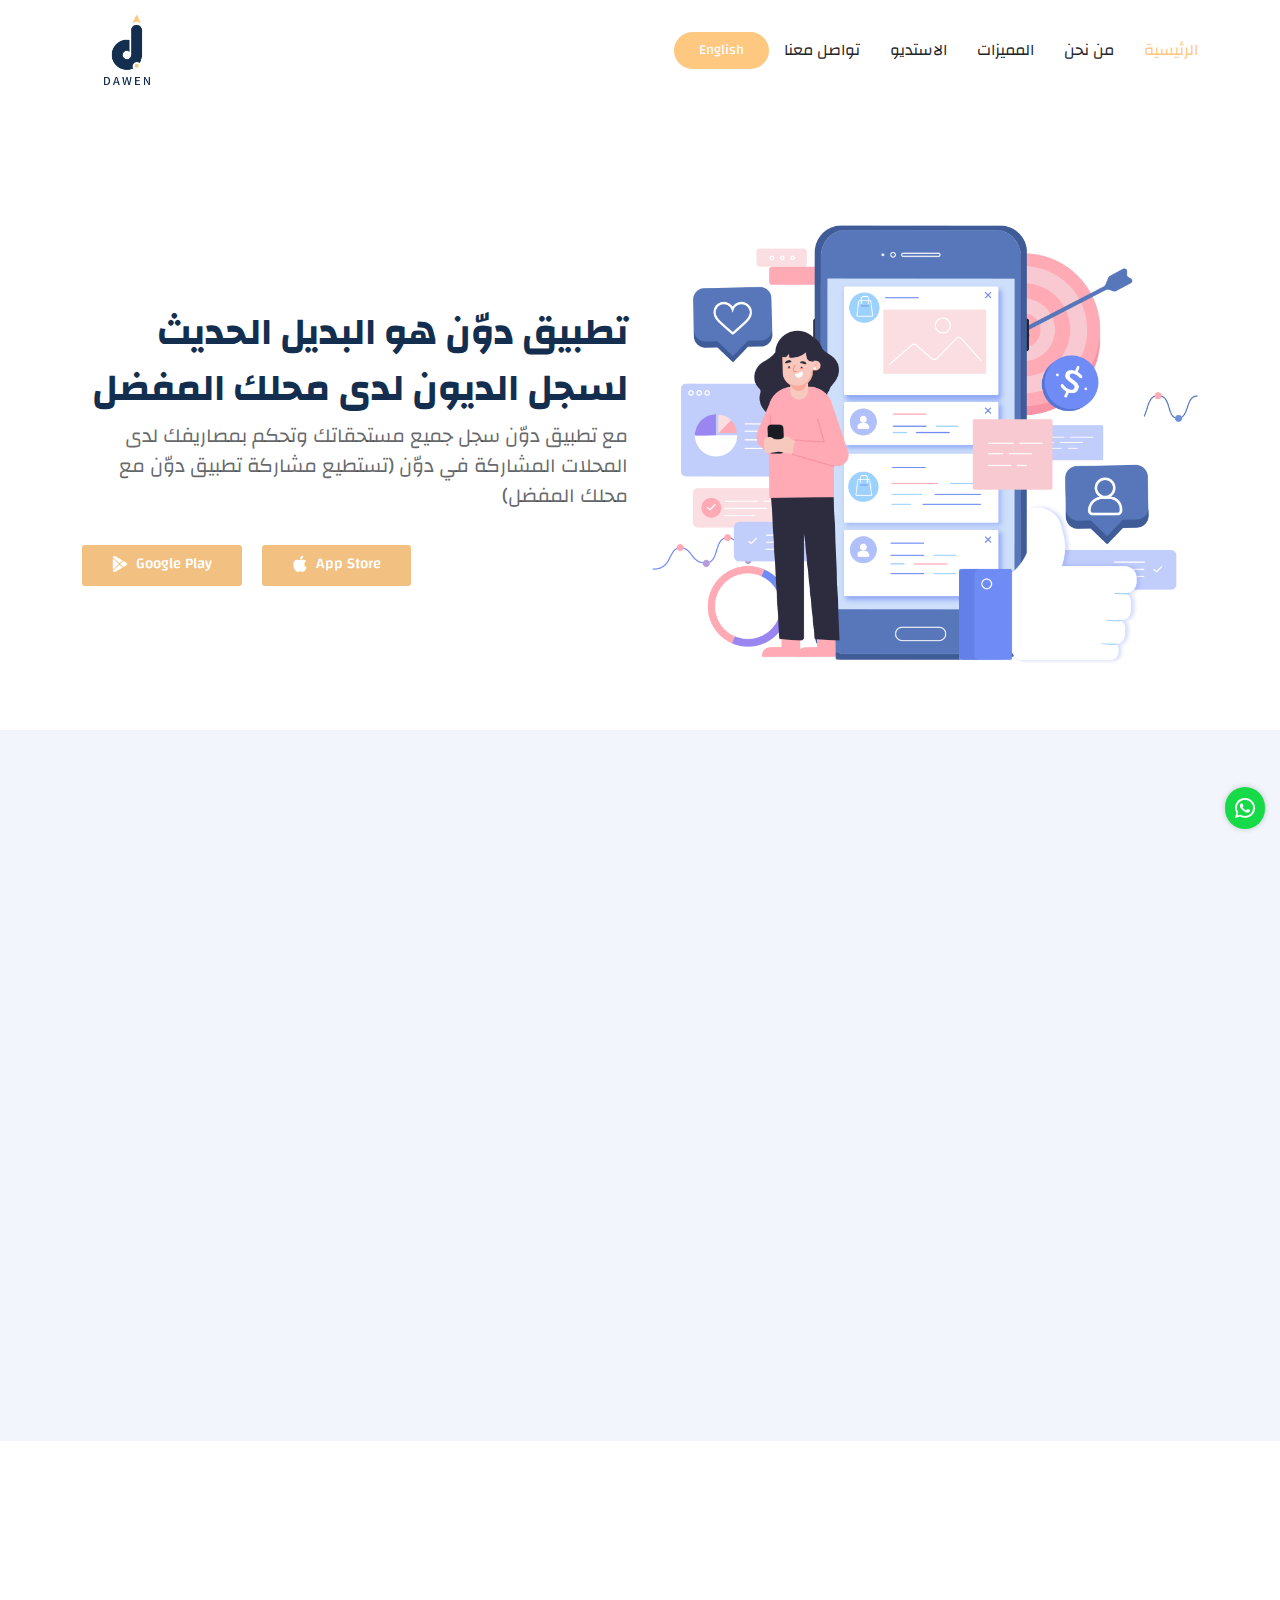
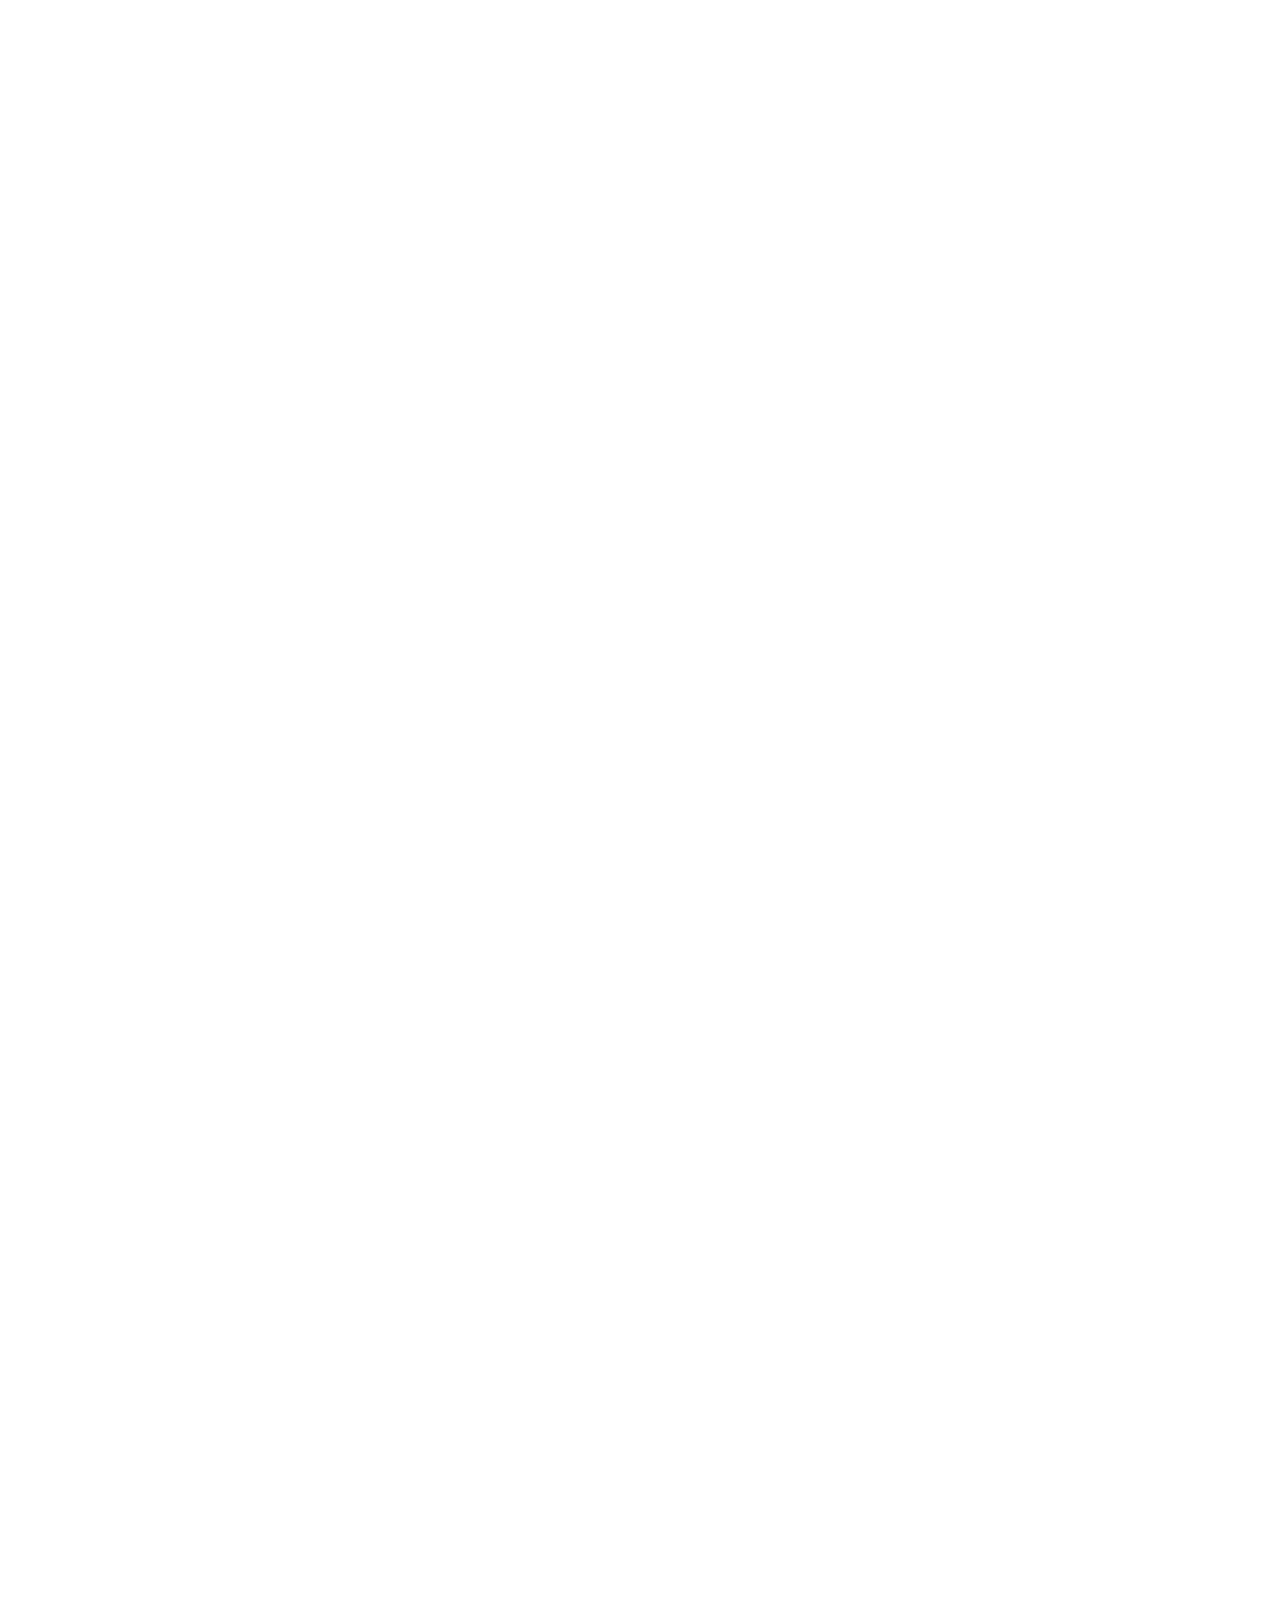
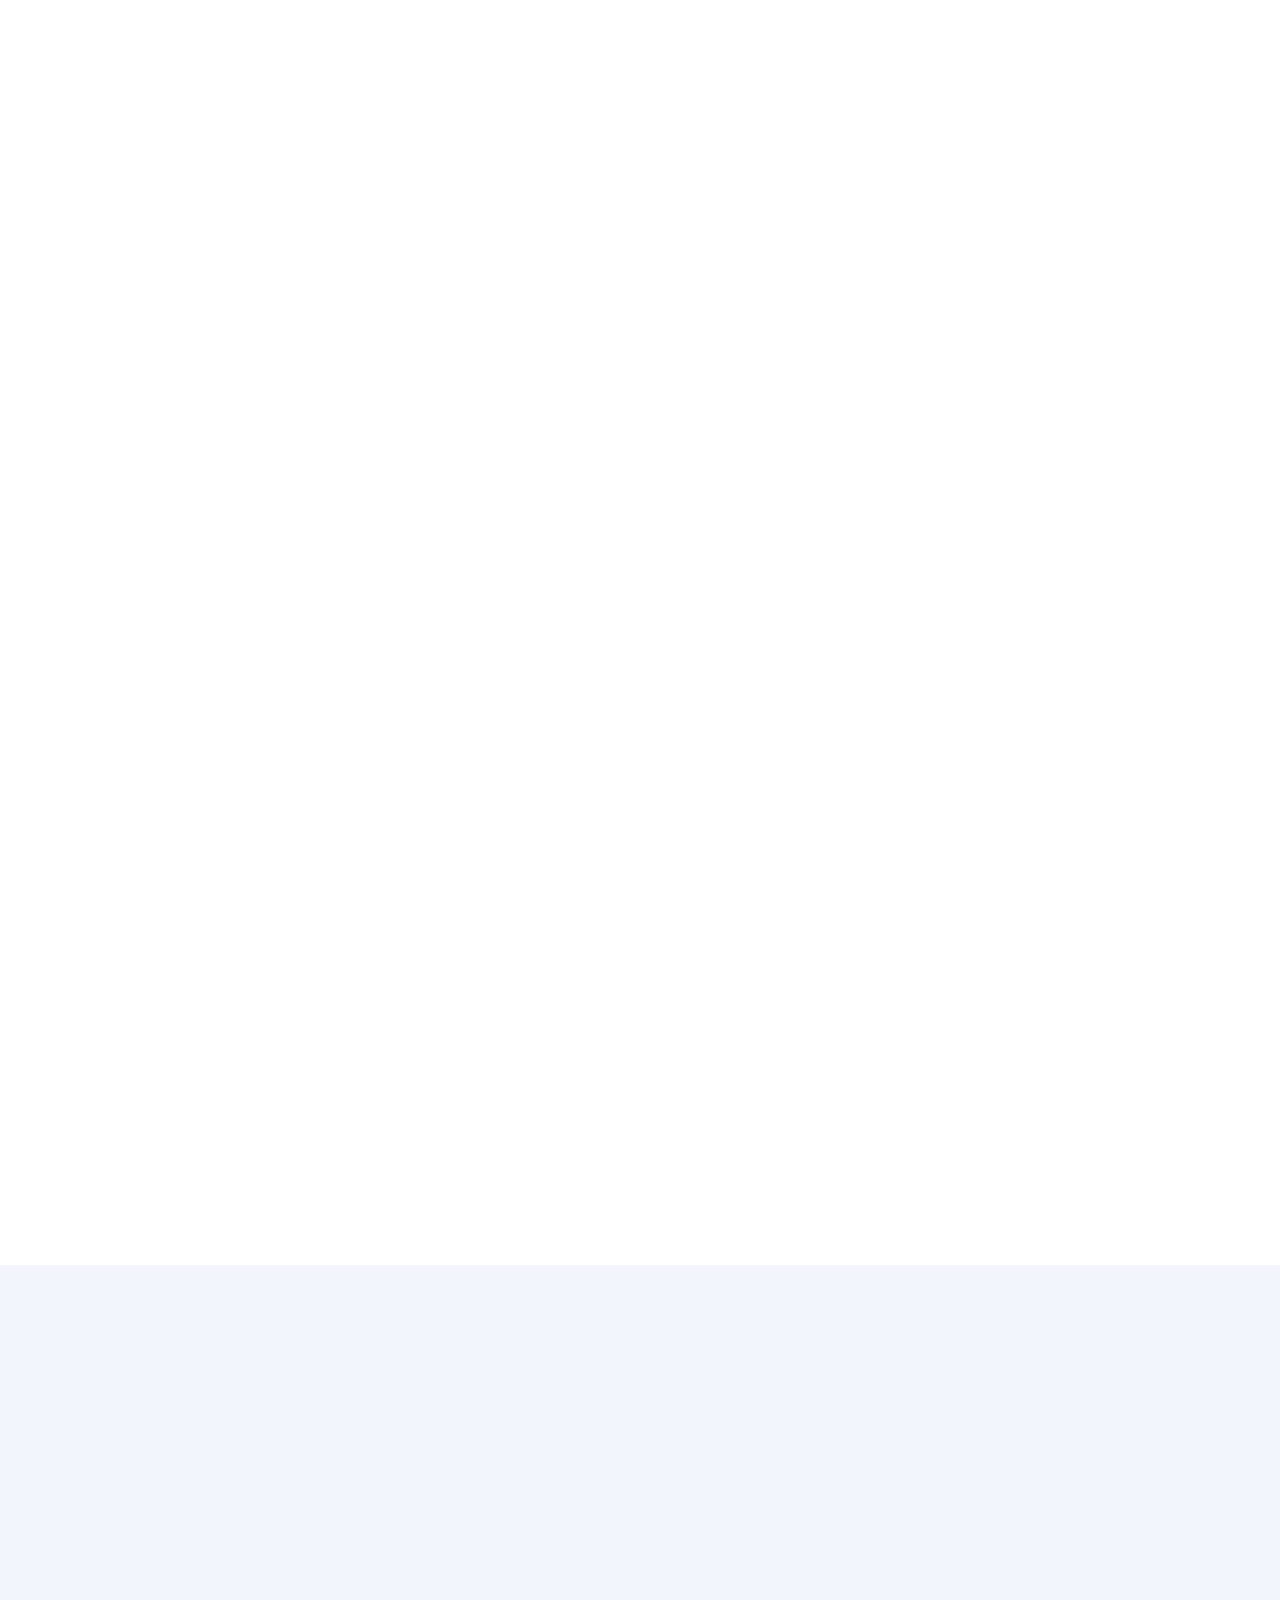
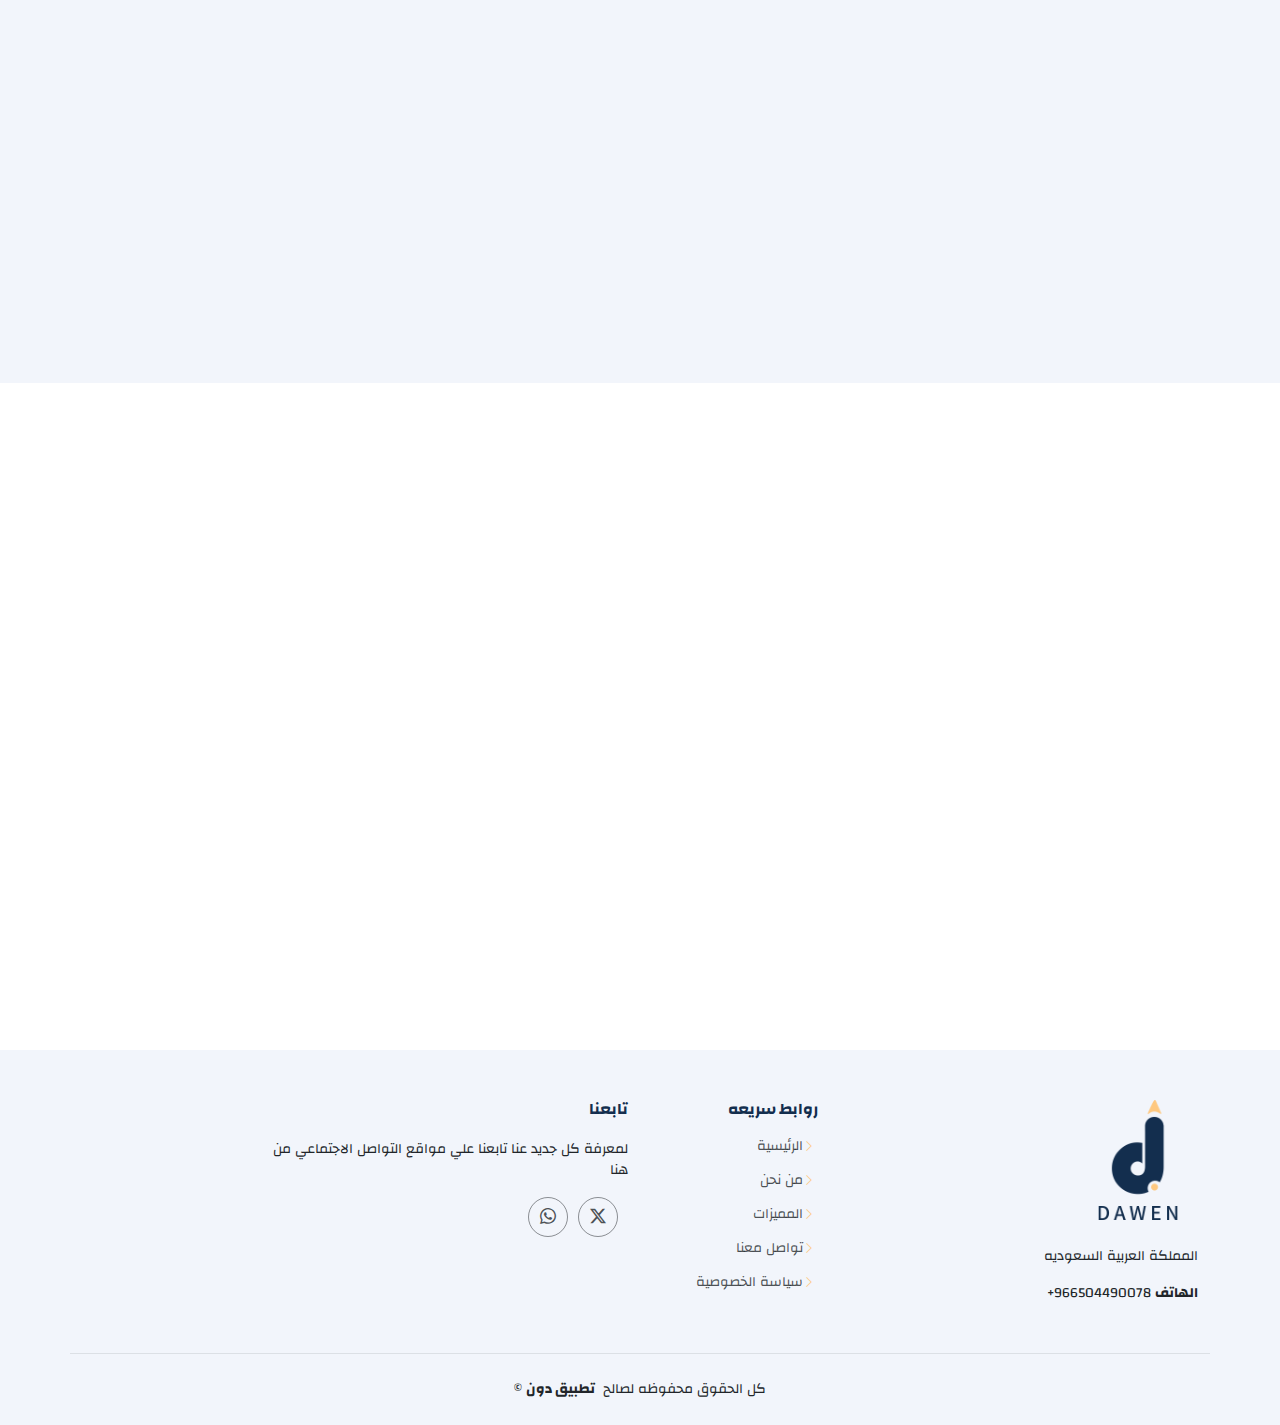
==== commit dcb562db: "push o" ====
--- a/index.html
+++ b/index.html
@@ -37,15 +37,12 @@
       <a href="index.html" class="logo d-flex align-items-center me-auto">
         <img src="assets/img/logo.png" alt="logo">
       </a>
+      
+      <a class="btn-getstarted" href="English/index.html">English</a>
 
       <nav id="navmenu" class="navmenu">
         <ul>
-          <li class="dropdown"><a href="#"><span>اللغة</span> <i class="bi bi-chevron-down toggle-dropdown"></i></a>
-            <ul>
-              <li><a href="#">العربية</a></li>
-              <li><a href="#">الانجليزية</a></li>
-            </ul>
-          </li>
+          
           <li><a href="#contact">تواصل معنا</a></li>
           <li><a href="#gallery">الاستديو</a></li>
           <li><a href="#features">المميزات</a></li>
@@ -55,6 +52,8 @@
         </ul>
         <i class="mobile-nav-toggle d-xl-none bi bi-list"></i>
       </nav>
+    
+      
     </div>
   </header>
   <main class="main">
@@ -96,9 +95,9 @@
         <div class="row gy-4">
 
           <div class="col-lg-6 content" data-aos="fade-up" data-aos-delay="100">
-            <p>
+            <h4>
               المشاكل التقليدية الشائعة التي يعالجها التطبيق:
-            </p>
+            </h4>
             <ul>
               <li><i class="bi bi-check2-circle"></i> <span>فقدان السجلات الورقية</span></li>
               <p>يمكن أن تُفقد أو تتلف السجلات الورقية بسهولة، مما يجعل من الصعب مراجعة الديون بشكل صحيح.</p>
@@ -122,7 +121,7 @@
       <div class="container section-title" data-aos="fade-up">
         <h2>المميزات</h2>
         <p>يقدم تطبيق "دوّن" مجموعة واسعة من الميزات التي تساعد في تحسين تجربة إدارة الديون لكل من أصحاب المحلات والعملاء. هذه الميزات تم تطويرها بعناية لضمان سهولة الاستخدام والشفافية في المعاملات</p>
-         <br>
+         <br><br>
       <div class="container">
 
         <div class="row gy-5">
@@ -207,12 +206,12 @@
             <p class="fst-italic">
               يقوم "دوّن" بتبسيط عملية إدارة الديون بشكل كبير. بعد التسجيل في التطبيق، يمكن للمستخدمين مشاركة حسابهم مع المحلات التي يتعاملون معها. يقوم صاحب المحل بإضافة ديون العملاء مباشرة عبر التطبيق، ويتم إرسال إشعار للعميل لتأكيد أو رفض الديون الجديدة. بهذه الطريقة، يتم تسجيل كل دين بموافقة صريحة من العميل، مما يزيل أي احتمالات لسوء الفهم. كما يتيح التطبيق إمكانية إرسال تذكيرات بالسداد عبر إشعارات للمستخدمين، مما يضمن عدم نسيان أي دين مستحق.
             </p>
-            <p>خطوات بسيطة لاستخدام التطبيق</p>
+            <h4>خطوات بسيطة لاستخدام التطبيق</h4>
             <ul>
               <li><i class="bi bi-check"></i><span>	إنشاء حساب يمكن للمستخدمين تسجيل حساب جديد بسهولة باستخدام البريد الإلكتروني أو رقم الهاتف.</span></li>
               <li><i class="bi bi-check"></i> <span>ربط المحل المفضل بعد إنشاء الحساب، يمكن للمستخدم مشاركة التطبيق مع المحلات المفضلة التي يتعامل معها لبدء تسجيل الديون</span></li>
               <li><i class="bi bi-check"></i> <span>	إدارة الديون يتم إضافة كل دين من قبل صاحب المحل، ويتم إشعار العميل بالمبلغ لتأكيده أو رفضه.</span></li>
-              <li><i class="bi bi-check"></i> <span>	سداد الديون يمكن للعملاء متابعة ديونهم وسدادها من خلال التطبيق مباشرة، مع إمكانية استلام تذكيرات بالمواعيد النهائية للسداد.</span></li>
+              <li><i class="bi bi-check"></i> <span> متابعة الديون يمكن للعملاء متابعة الديون من خلال التطبيق مباشرة. مع إمكانية إستلام تذاكيرات من خلال برنامج الواتس آب من أصحاب المحلات للسداد.</span></li>
             </ul>
           </div>
         </div><!-- Features Item -->
@@ -414,7 +413,7 @@
       <div class="row gy-4">
         <div class="col-lg-4 col-md-6 footer-about">
           <a href="index.html" class="d-flex align-items-center">
-            <img src="assets/img/logo.png" alt="logo" style="height: 70px;">
+            <img src="assets/img/logo.png" alt="logo" style="max-height: 120px;">
           </a>
           <div class="footer-contact pt-3">
             <p>المملكة العربية السعوديه</p>
@@ -430,6 +429,7 @@
             <li><i class="bi bi-chevron-right"></i> <a href="#about">من نحن</a></li>
             <li><i class="bi bi-chevron-right"></i> <a href="#features">المميزات</a></li>
             <li><i class="bi bi-chevron-right"></i> <a href="#contact">تواصل معنا</a></li>
+            <li><i class="bi bi-chevron-right"></i> <a href="Privacy Policy.html">سياسة الخصوصية</a></li>
           </ul>
         </div>
 
--- a/assets/css/main.css
+++ b/assets/css/main.css
@@ -9,8 +9,8 @@
 :root { 
   --background-color: #ffffff; /* Background color for the entire website, including individual sections */
   --default-color: #212529; /* Default color used for the majority of the text content across the entire website */
-  --heading-color: #2d465e; /* Color for headings, subheadings and title throughout the website */
-  --accent-color: #5777ba; /* Accent color that represents your brand on the website. It's used for buttons, links, and other elements that need to stand out */
+  --heading-color: #132e4e; /* Color for headings, subheadings and title throughout the website */
+  --accent-color:#fec880; /* Accent color that represents your brand on the website. It's used for buttons, links, and other elements that need to stand out */
   --surface-color: #ffffff; /* The surface color is used as a background of boxed elements within sections, such as cards, icon boxes, or other elements that require a visual separation from the global background. */
   --contrast-color: #ffffff; /* Contrast color for text, ensuring readability against backgrounds of accent, heading, or default colors. */
 }
@@ -18,11 +18,11 @@
 /* Nav Menu Colors - The following color variables are used specifically for the navigation menu. They are separate from the global colors to allow for more customization options */
 :root {
   --nav-color: #212529;  /* The default color of the main navmenu links */
-  --nav-hover-color: #5777ba; /* Applied to main navmenu links when they are hovered over or active */
+  --nav-hover-color: #fec880; /* Applied to main navmenu links when they are hovered over or active */
   --nav-mobile-background-color: #ffffff; /* Used as the background color for mobile navigation menu */
   --nav-dropdown-background-color: #ffffff; /* Used as the background color for dropdown items that appear when hovering over primary navigation items */
   --nav-dropdown-color: #212529; /* Used for navigation links of the dropdown items in the navigation menu. */
-  --nav-dropdown-hover-color: #5777ba; /* Similar to --nav-hover-color, this color is applied to dropdown navigation links when they are hovered over. */
+  --nav-dropdown-hover-color: #fec880; /* Similar to --nav-hover-color, this color is applied to dropdown navigation links when they are hovered over. */
 }
 
 /* Color Presets - These classes override global colors when applied to any section or element, providing reuse of the sam color scheme. */
@@ -139,11 +139,11 @@
 }
 
 .header .logo {
-  line-height: 1;
+  line-height: 2;
 }
 
 .header .logo img {
-  max-height: 40px;
+  max-height: 70px;
   margin-left: 10px;
 }
 
@@ -566,9 +566,10 @@
   font-family: var(--heading-font);
 }
 
-.footer .footer-contact p {
-  margin-bottom: 5px;
-}
+.footer .footer-about a img{
+  margin-bottom: 10px;
+}
+
 
 .footer .copyright {
   padding: 25px 0;
@@ -768,7 +769,7 @@
 
 .hero .download-btn {
   color: var(--contrast-color);
-  background: color-mix(in srgb, var(--accent-color) 90%, black 50%);
+  background: color-mix(in srgb, var(--accent-color) 90%, black 5%);
   font-family: var(--heading-font);
   font-weight: 500;
   font-size: 15px;
@@ -874,6 +875,7 @@
   font-size: 20px;
   font-weight: 700;
   margin: 0 0 10px 0;
+  text-align: right;
 }
 
 .features .icon-box i {
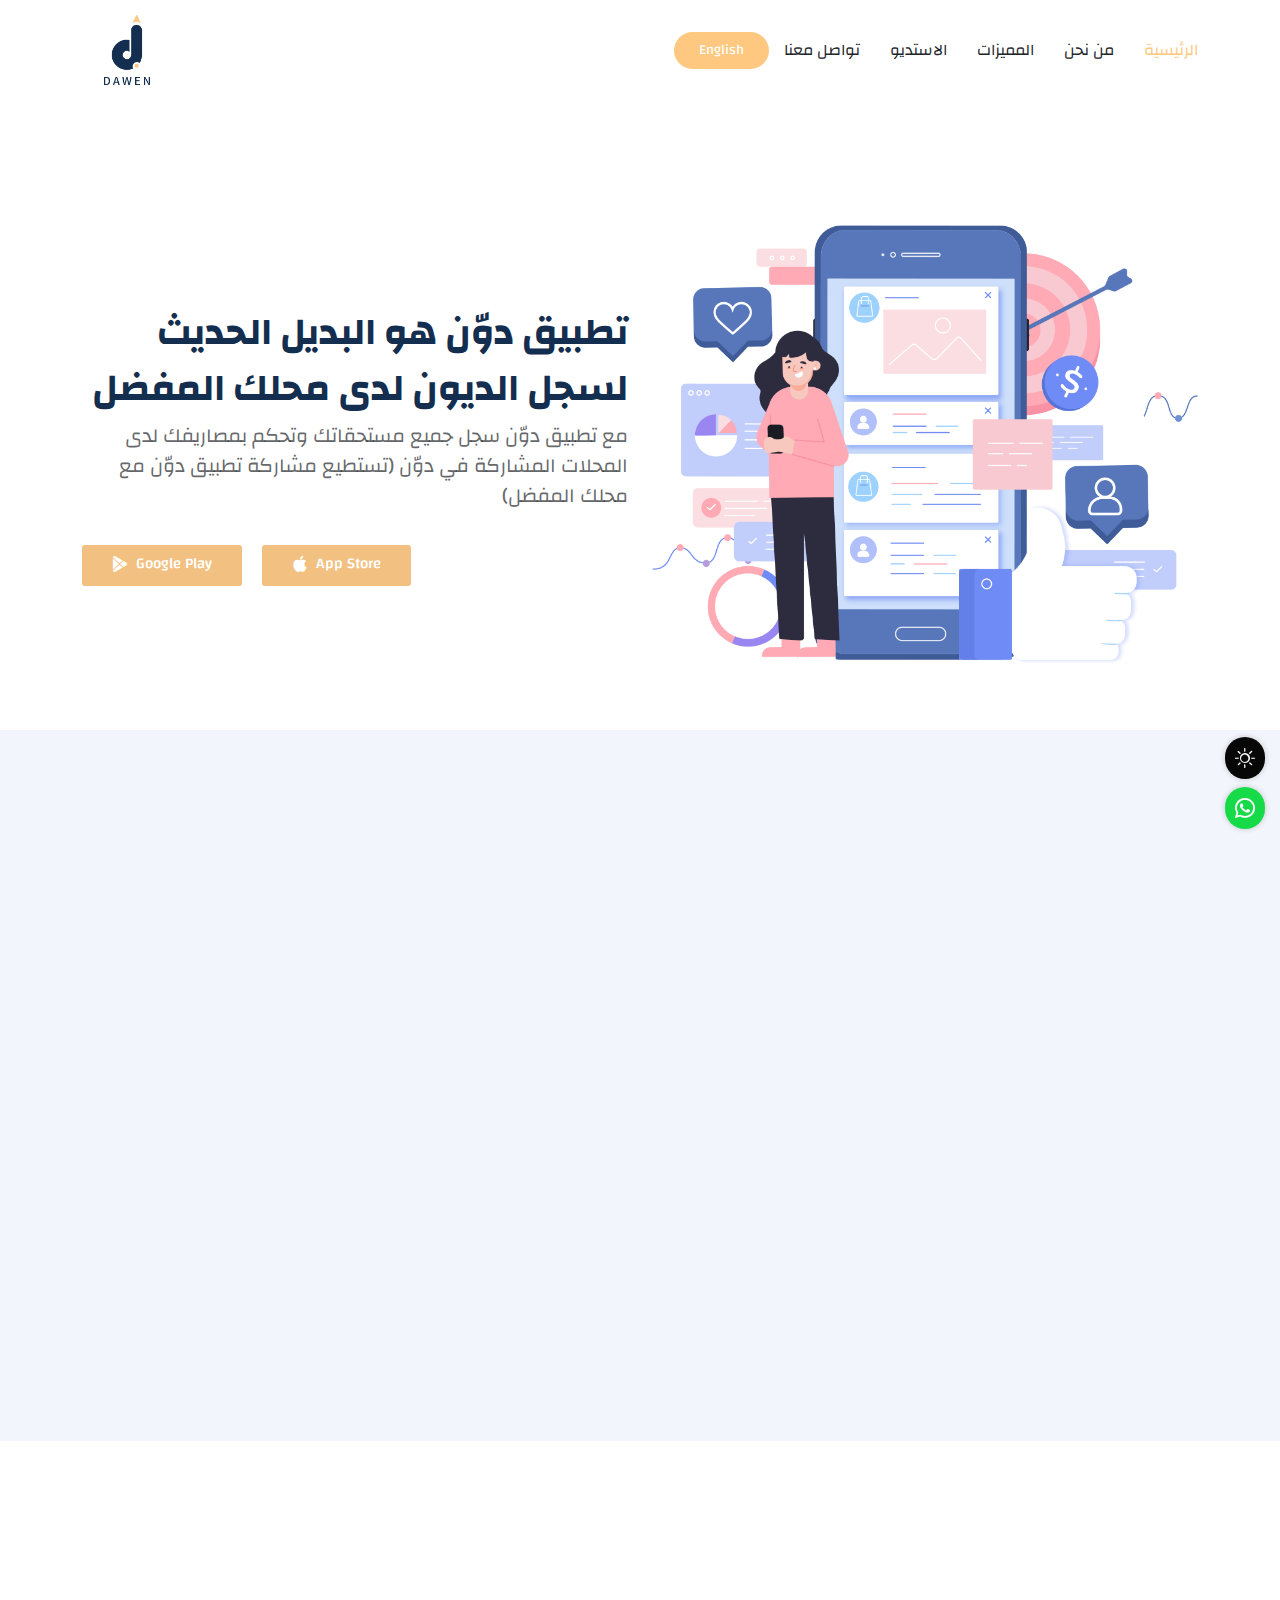
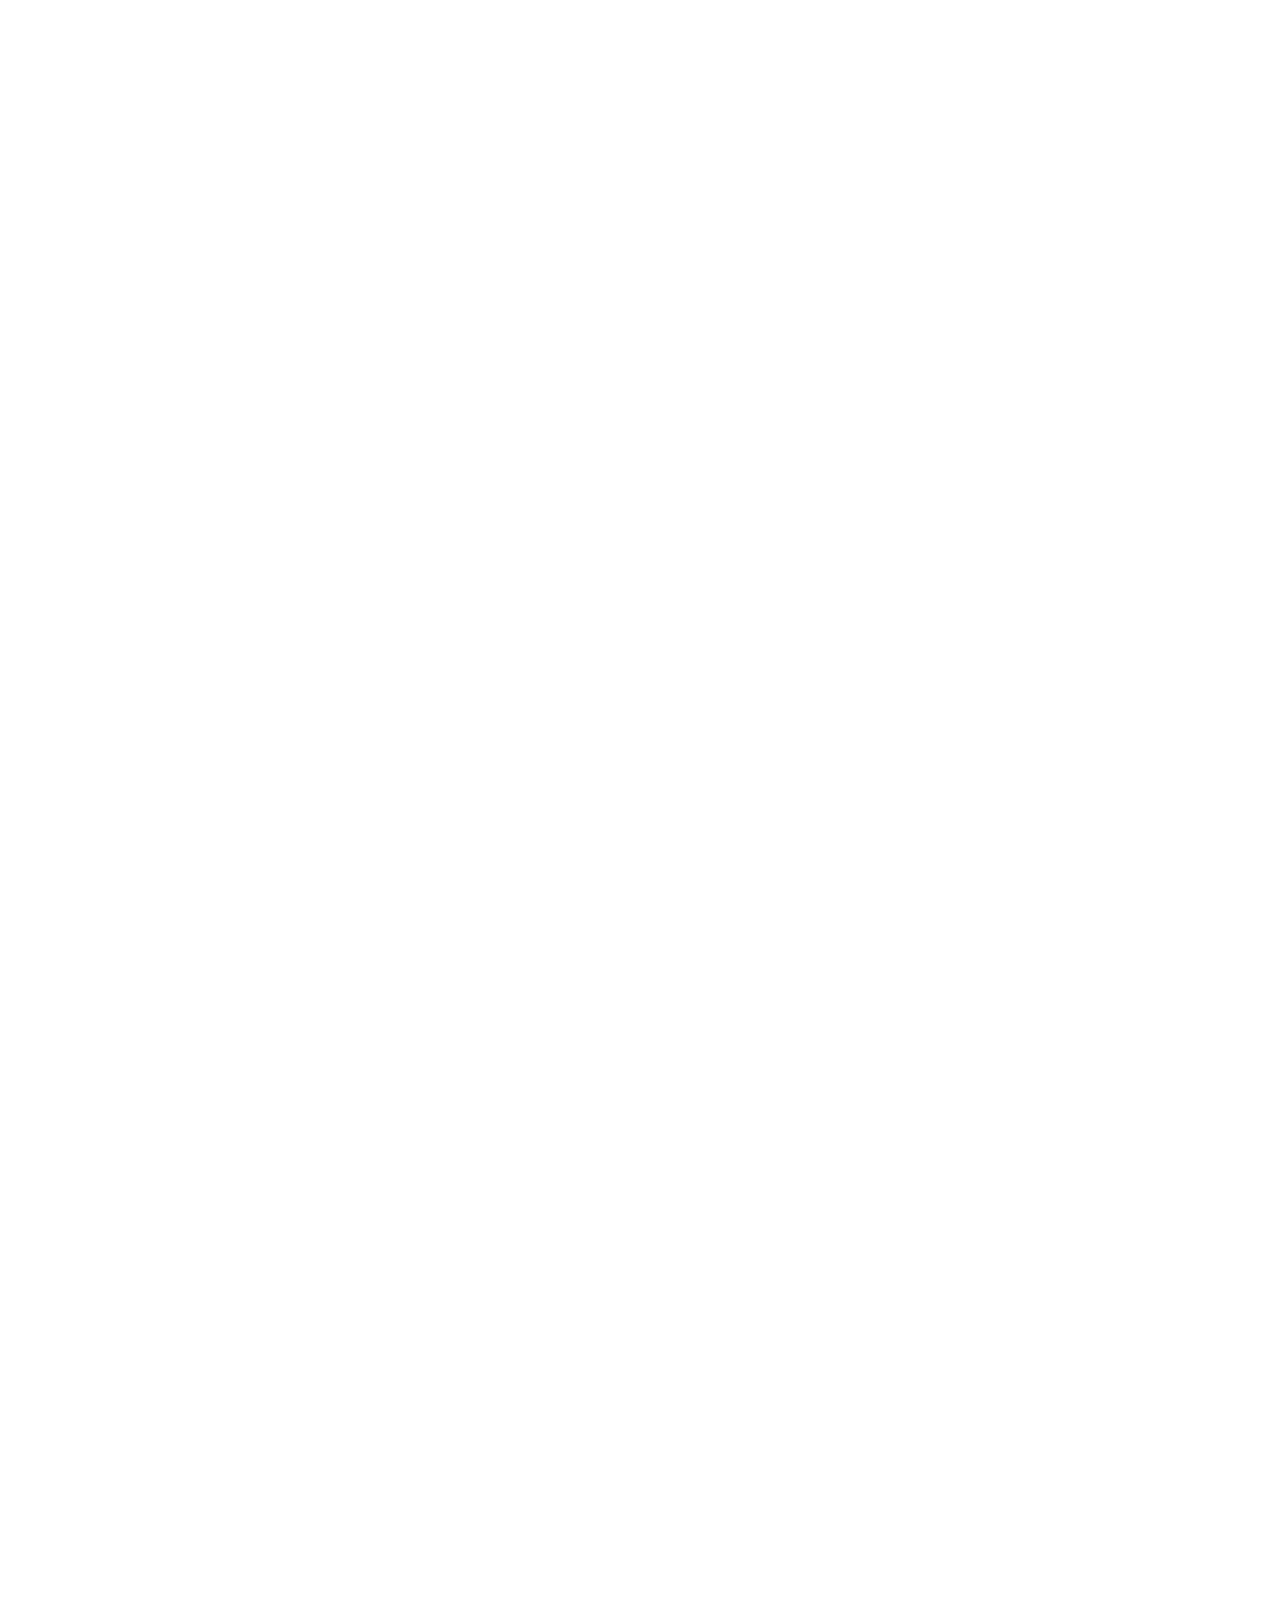
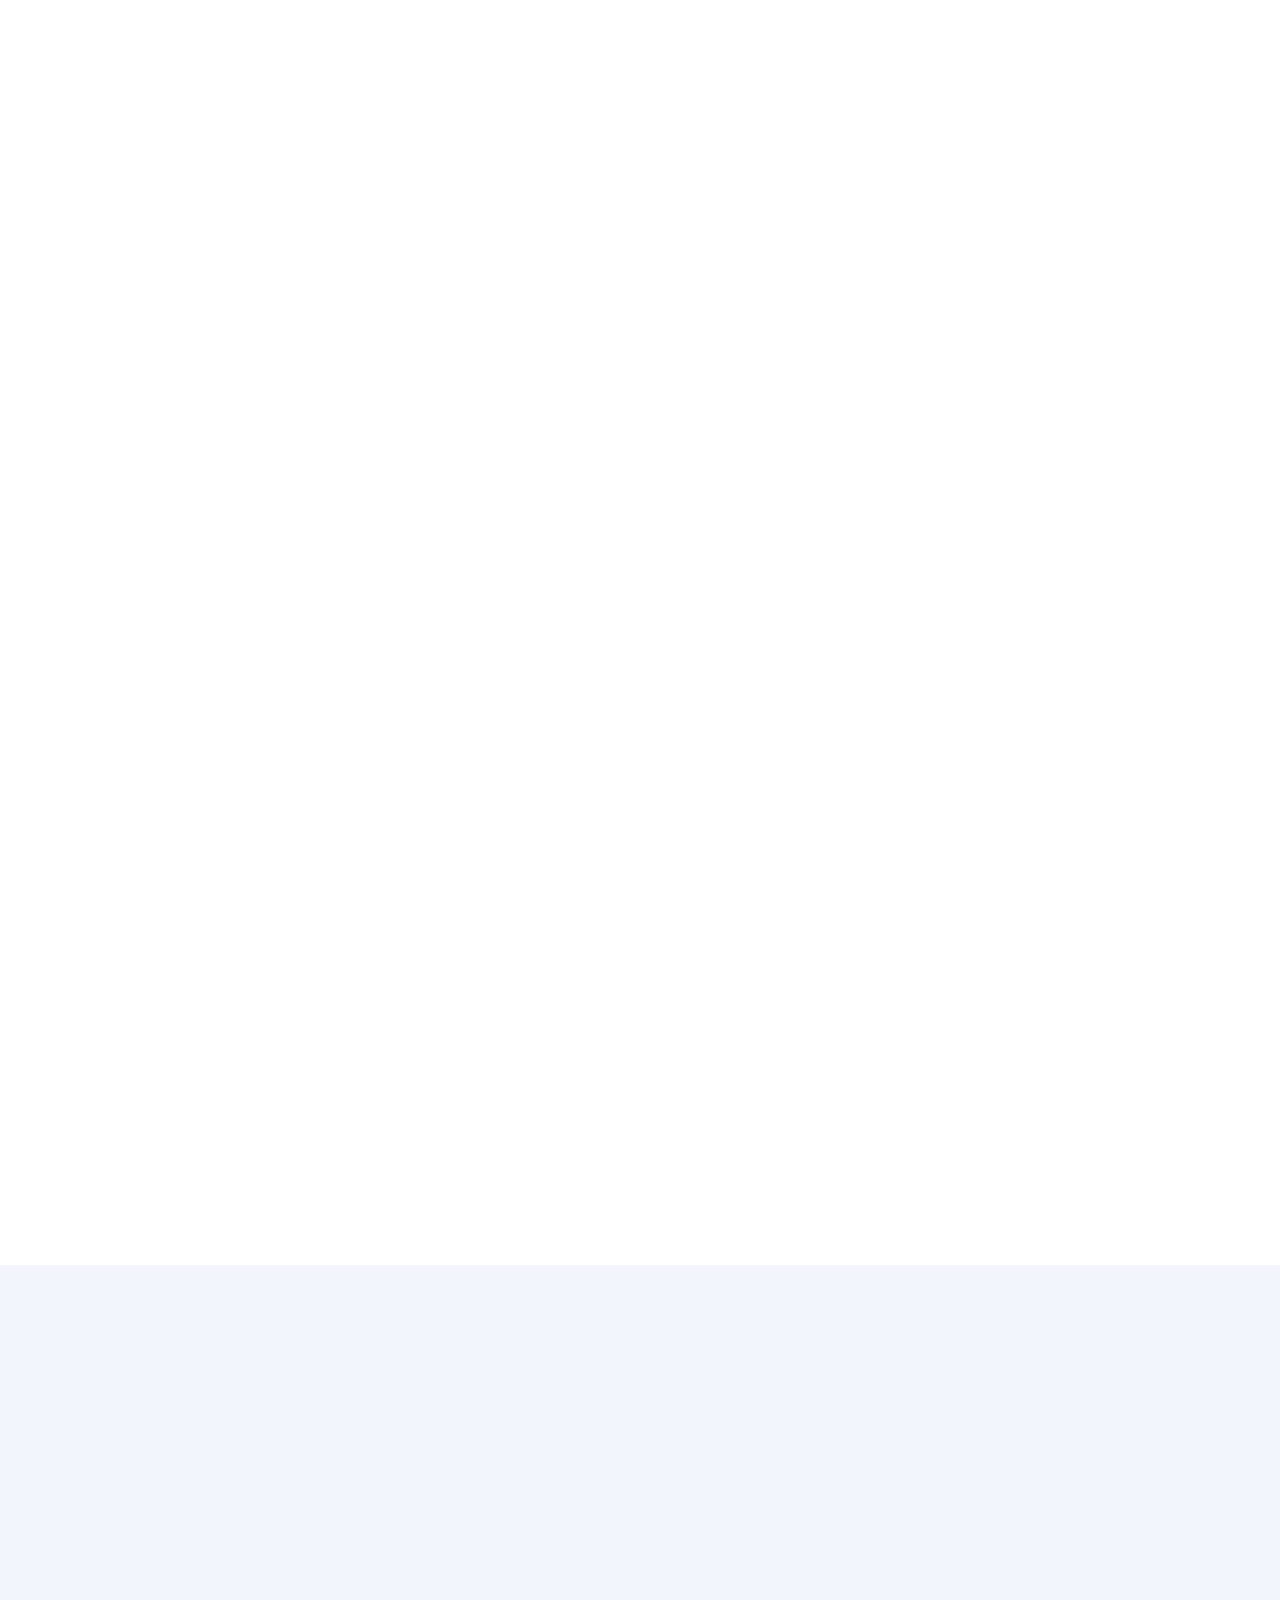
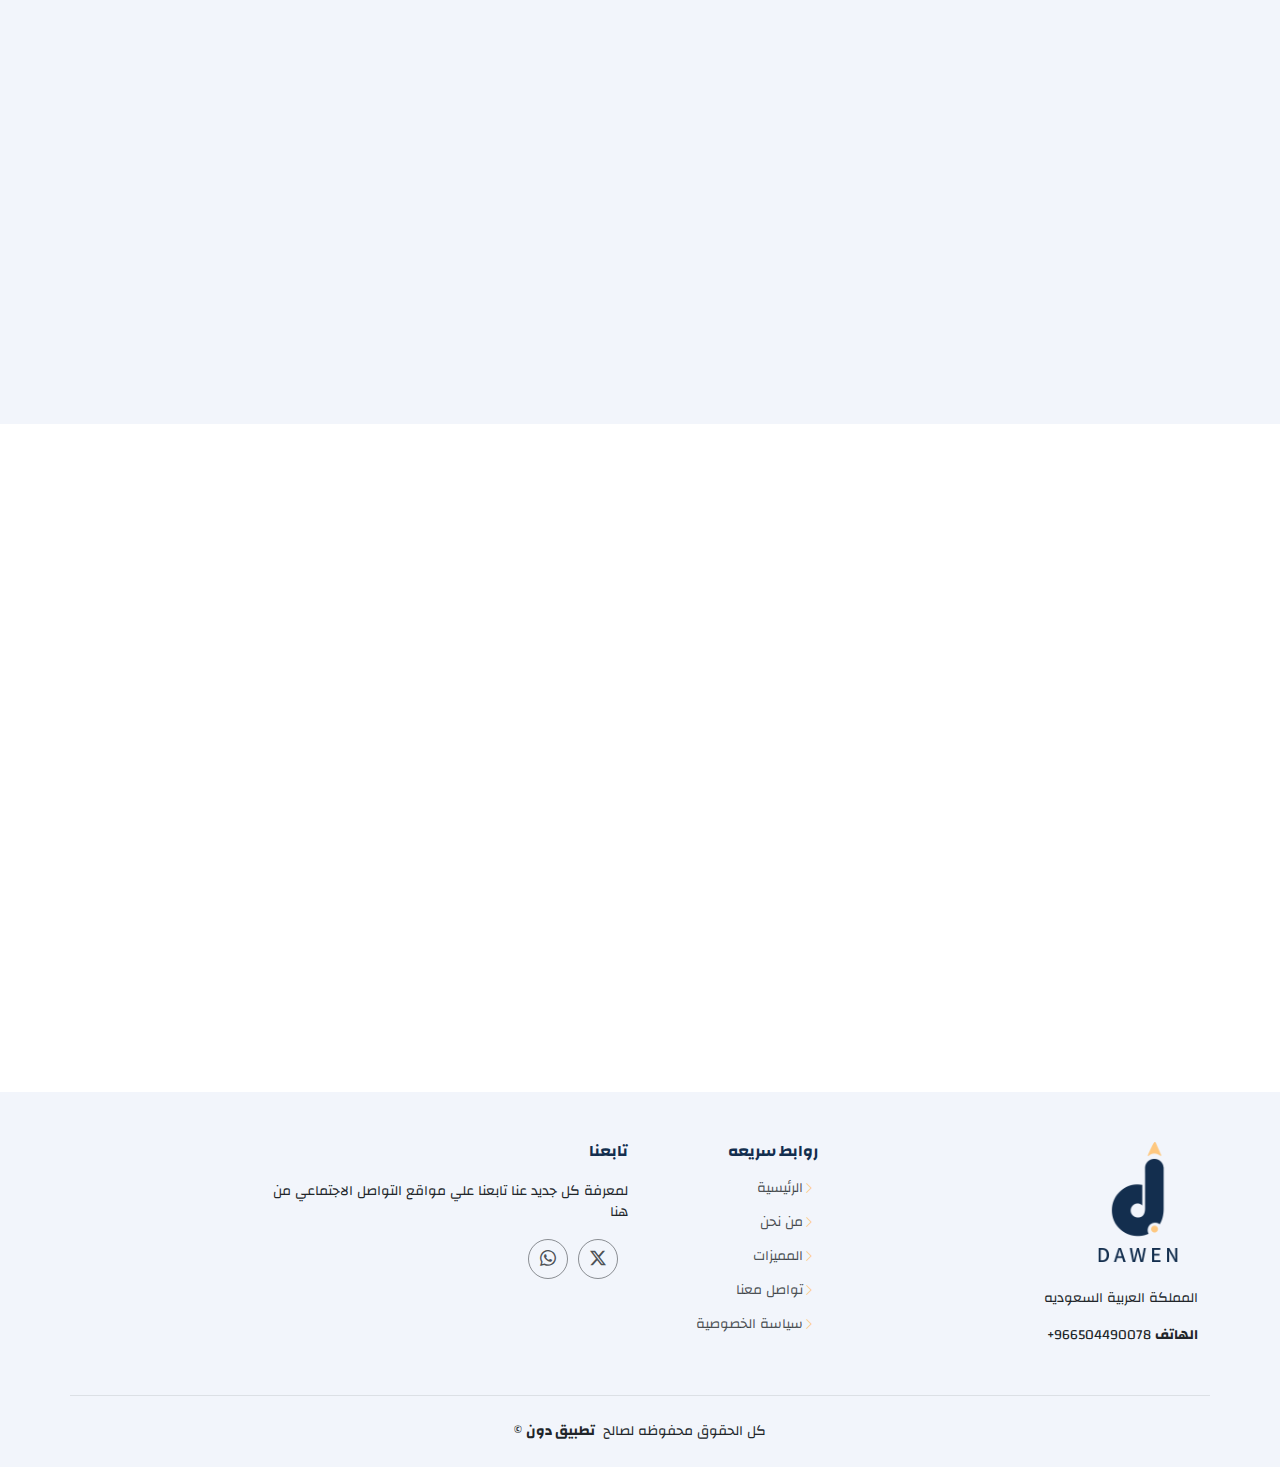
==== commit 5f32f2e3: "booo" ====
--- a/index.html
+++ b/index.html
@@ -295,15 +295,18 @@
             }
           </script>
           <div class="swiper-wrapper align-items-center">
-            <div class="swiper-slide"><a class="glightbox" data-gallery="images-gallery-full" href="assets/img/app-gallery/434x0w (1).webp"><img src="assets/img/app-gallery/434x0w (1).webp" class="img-fluid" alt=""></a></div>
-            <div class="swiper-slide"><a class="glightbox" data-gallery="images-gallery-full" href="assets/img/app-gallery/434x0w (2).webp"><img src="assets/img/app-gallery/434x0w (2).webp" class="img-fluid" alt=""></a></div>
-            <div class="swiper-slide"><a class="glightbox" data-gallery="images-gallery-full" href="assets/img/app-gallery/434x0w.webp"><img src="assets/img/app-gallery/434x0w.webp" class="img-fluid" alt=""></a></div>
-            <div class="swiper-slide"><a class="glightbox" data-gallery="images-gallery-full" href="assets/img/app-gallery/unnamed (1).webp"><img src="assets/img/app-gallery/unnamed (1).webp" class="img-fluid" alt=""></a></div>
-            <div class="swiper-slide"><a class="glightbox" data-gallery="images-gallery-full" href="assets/img/app-gallery/unnamed (2).webp"><img src="assets/img/app-gallery/unnamed (2).webp" class="img-fluid" alt=""></a></div>
-            <div class="swiper-slide"><a class="glightbox" data-gallery="images-gallery-full" href="assets/img/app-gallery/unnamed.webp"><img src="assets/img/app-gallery/unnamed.webp" class="img-fluid" alt=""></a></div>
-            <div class="swiper-slide"><a class="glightbox" data-gallery="images-gallery-full" href="assets/img/app-gallery/unnamed (1).webp"><img src="assets/img/app-gallery/unnamed (1).webp" class="img-fluid" alt=""></a></div>
-            <div class="swiper-slide"><a class="glightbox" data-gallery="images-gallery-full" href="assets/img/app-gallery/unnamed (2).webp"><img src="assets/img/app-gallery/unnamed (2).webp" class="img-fluid" alt=""></a></div>
-            <div class="swiper-slide"><a class="glightbox" data-gallery="images-gallery-full" href="assets/img/app-gallery/unnamed.webp"><img src="assets/img/app-gallery/unnamed.webp" class="img-fluid" alt=""></a></div>
+            <div class="swiper-slide"><a class="glightbox" data-gallery="images-gallery-full" href="assets/img/app-gallery/ImageOne.png"><img src="assets/img/app-gallery/ImageOne.png" class="img-fluid" alt=""></a></div>
+            <div class="swiper-slide"><a class="glightbox" data-gallery="images-gallery-full" href="assets/img/app-gallery/ImageTwo.png"><img src="assets/img/app-gallery/ImageTwo.png" class="img-fluid" alt=""></a></div>
+            <div class="swiper-slide"><a class="glightbox" data-gallery="images-gallery-full" href="assets/img/app-gallery/ImageThree.png"><img src="assets/img/app-gallery/ImageThree.png" class="img-fluid" alt=""></a></div>
+            <div class="swiper-slide"><a class="glightbox" data-gallery="images-gallery-full" href="assets/img/app-gallery/ImageFour.png"><img src="assets/img/app-gallery/ImageFour.png" class="img-fluid" alt=""></a></div>
+            <div class="swiper-slide"><a class="glightbox" data-gallery="images-gallery-full" href="assets/img/app-gallery/ImageFive.png"><img src="assets/img/app-gallery/ImageFive.png" class="img-fluid" alt=""></a></div>
+            <div class="swiper-slide"><a class="glightbox" data-gallery="images-gallery-full" href="assets/img/app-gallery/ImageSix.png"><img src="assets/img/app-gallery/ImageSix.png" class="img-fluid" alt=""></a></div>
+            <div class="swiper-slide"><a class="glightbox" data-gallery="images-gallery-full" href="assets/img/app-gallery/ImageSeven.png"><img src="assets/img/app-gallery/ImageSeven.png" class="img-fluid" alt=""></a></div>
+            <div class="swiper-slide"><a class="glightbox" data-gallery="images-gallery-full" href="assets/img/app-gallery/ImageEight.png"><img src="assets/img/app-gallery/ImageEight.png" class="img-fluid" alt=""></a></div>
+            <div class="swiper-slide"><a class="glightbox" data-gallery="images-gallery-full" href="assets/img/app-gallery/ImageNine.png"><img src="assets/img/app-gallery/ImageNine.png" class="img-fluid" alt=""></a></div>
+            <div class="swiper-slide"><a class="glightbox" data-gallery="images-gallery-full" href="assets/img/app-gallery/ImageTen.png"><img src="assets/img/app-gallery/ImageTen.png class="img-fluid" alt=""></a></div>
+            <div class="swiper-slide"><a class="glightbox" data-gallery="images-gallery-full" href="assets/img/app-gallery/Image111111.png"><img src="assets/img/app-gallery/Image111111.png" class="img-fluid" alt=""></a></div>
+            <div class="swiper-slide"><a class="glightbox" data-gallery="images-gallery-full" href="assets/img/app-gallery/Image22222.png"><img src="assets/img/app-gallery/Image22222.png" class="img-fluid" alt=""></a></div>
           </div>
           <div class="swiper-pagination"></div>
         </div>
@@ -453,11 +456,17 @@
 
   </footer>
 
+  <div class="chatingo">
+    <div class="chat-item">
+    <a href="#"id="toggle"><i class="bi bi-brightness-high"></i></a>
+    </div>
+  </div>
+
   <div class="chating">
     <div class="chat-item">
     <a href="https://wa.me/966504490078"><i class="bi bi-whatsapp"></i></a>
     </div>
- </div>
+  </div>
 
   <!-- Scroll Top -->
   <a href="#" id="scroll-top" class="scroll-top d-flex align-items-center justify-content-center"><i class="bi bi-arrow-up-short"></i></a>
@@ -474,6 +483,14 @@
 
   <!-- Main JS File -->
   <script src="assets/js/main.js"></script>
+  <script>
+    document.getElementById("toggle").addEventListener("click", function () {
+    document.getElementsByTagName("body")[0].classList.toggle("dark-theme");
+  });
+
+  </script>
+
+
 
 </body>
 
--- a/assets/css/main.css
+++ b/assets/css/main.css
@@ -1436,3 +1436,45 @@
   align-items: center;
   justify-content: center;
 }
+
+/* ------------ */
+.chatingo{
+  background-color: #070707;
+  border-radius: 50px;
+  box-shadow: 0 0 4px 2px rgb(0 0 0 / 10%);
+  position: fixed;
+  z-index: 10;
+  right: 15px;
+  bottom: 100px;
+  transform: translateY(-50%);
+}
+.chatingo .chat-item{
+  border-radius: 50px;
+  position:static;
+  width: 40px;
+  height: 40px;
+  display: block;
+  line-height: 0;
+  font-size: 0;
+  margin-bottom: 2px;
+}
+.chatingo i.fa.fa-envelope {
+  font-size: 20px;
+}
+.chatingo .chat-item a{
+  font-size: 20px;
+  position: absolute;
+  top: 50%;
+  left: 50%;
+  transform: translate(-50%,-50%);
+  outline: none;
+  text-decoration: none;
+  color: #fff;
+  transition: all .2s;
+  width: 100%;
+  height: 100%;
+  display: flex;
+  align-items: center;
+  justify-content: center;
+}
+
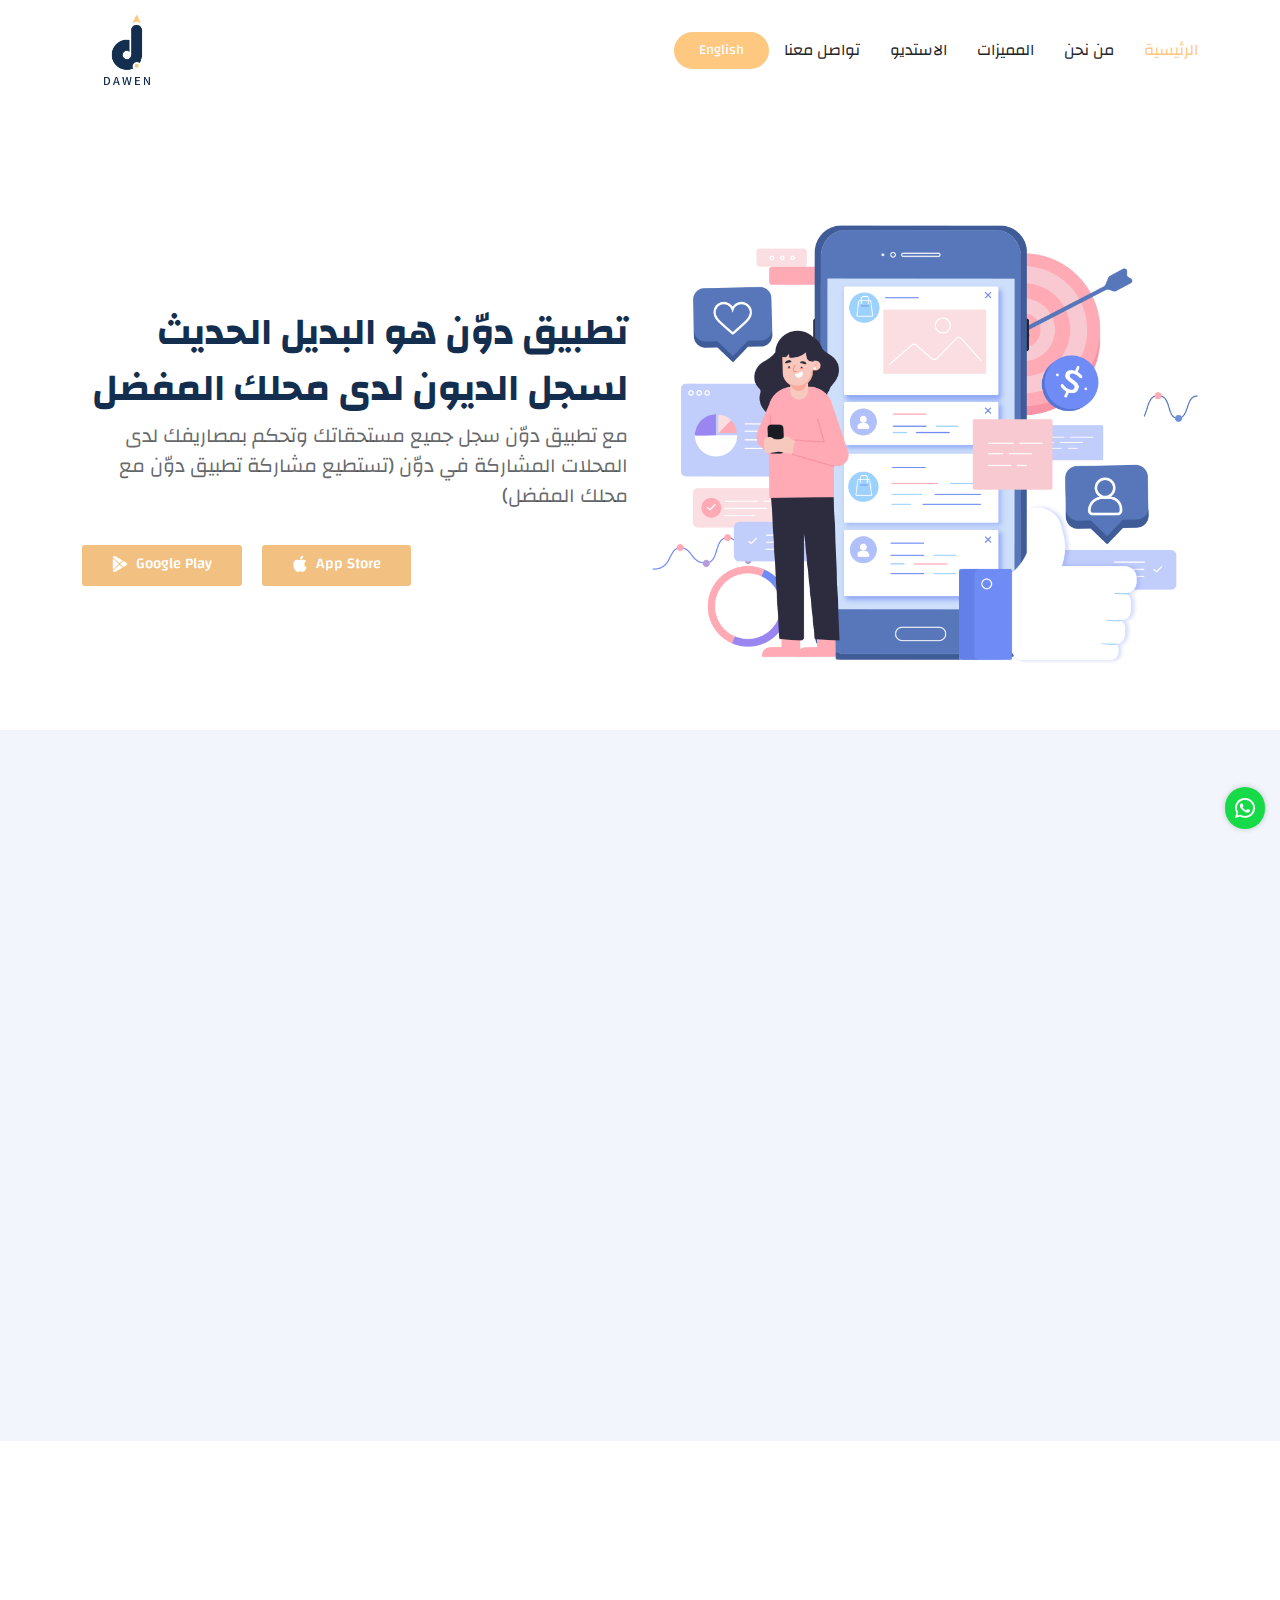
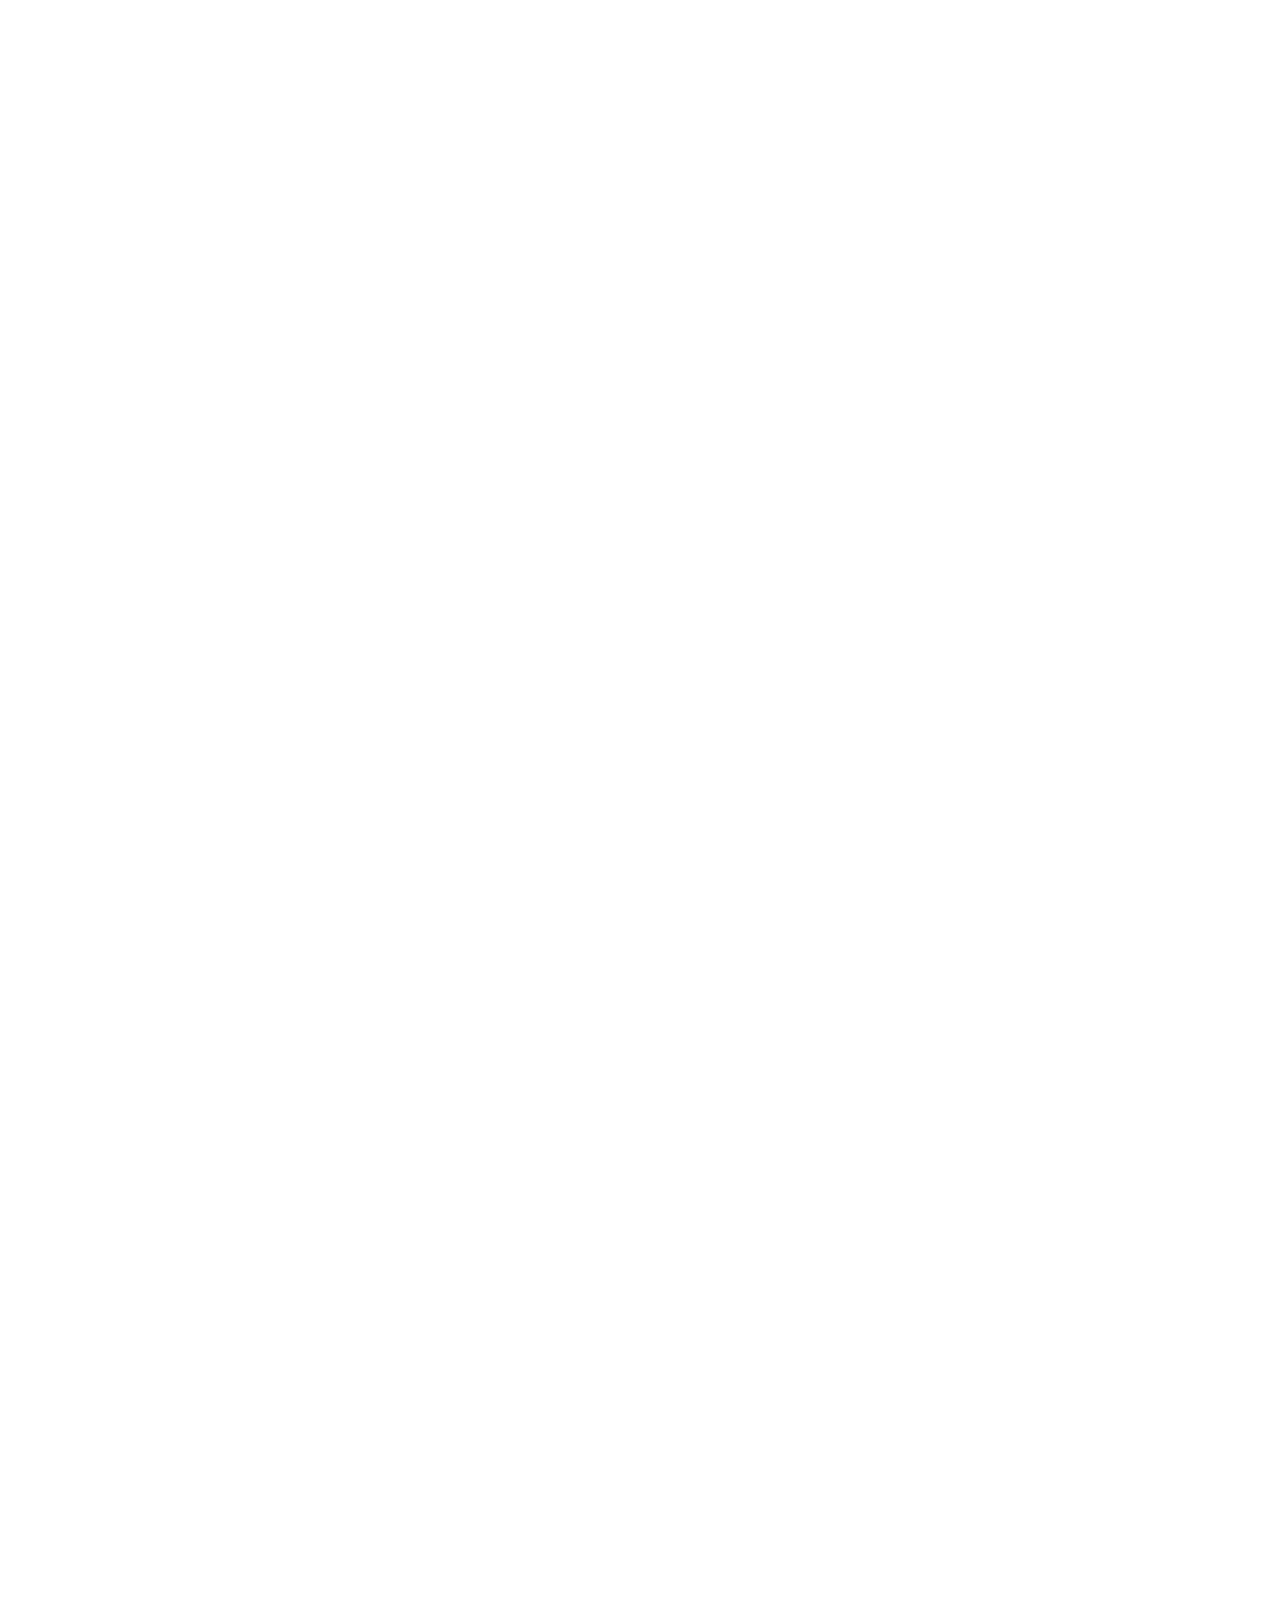
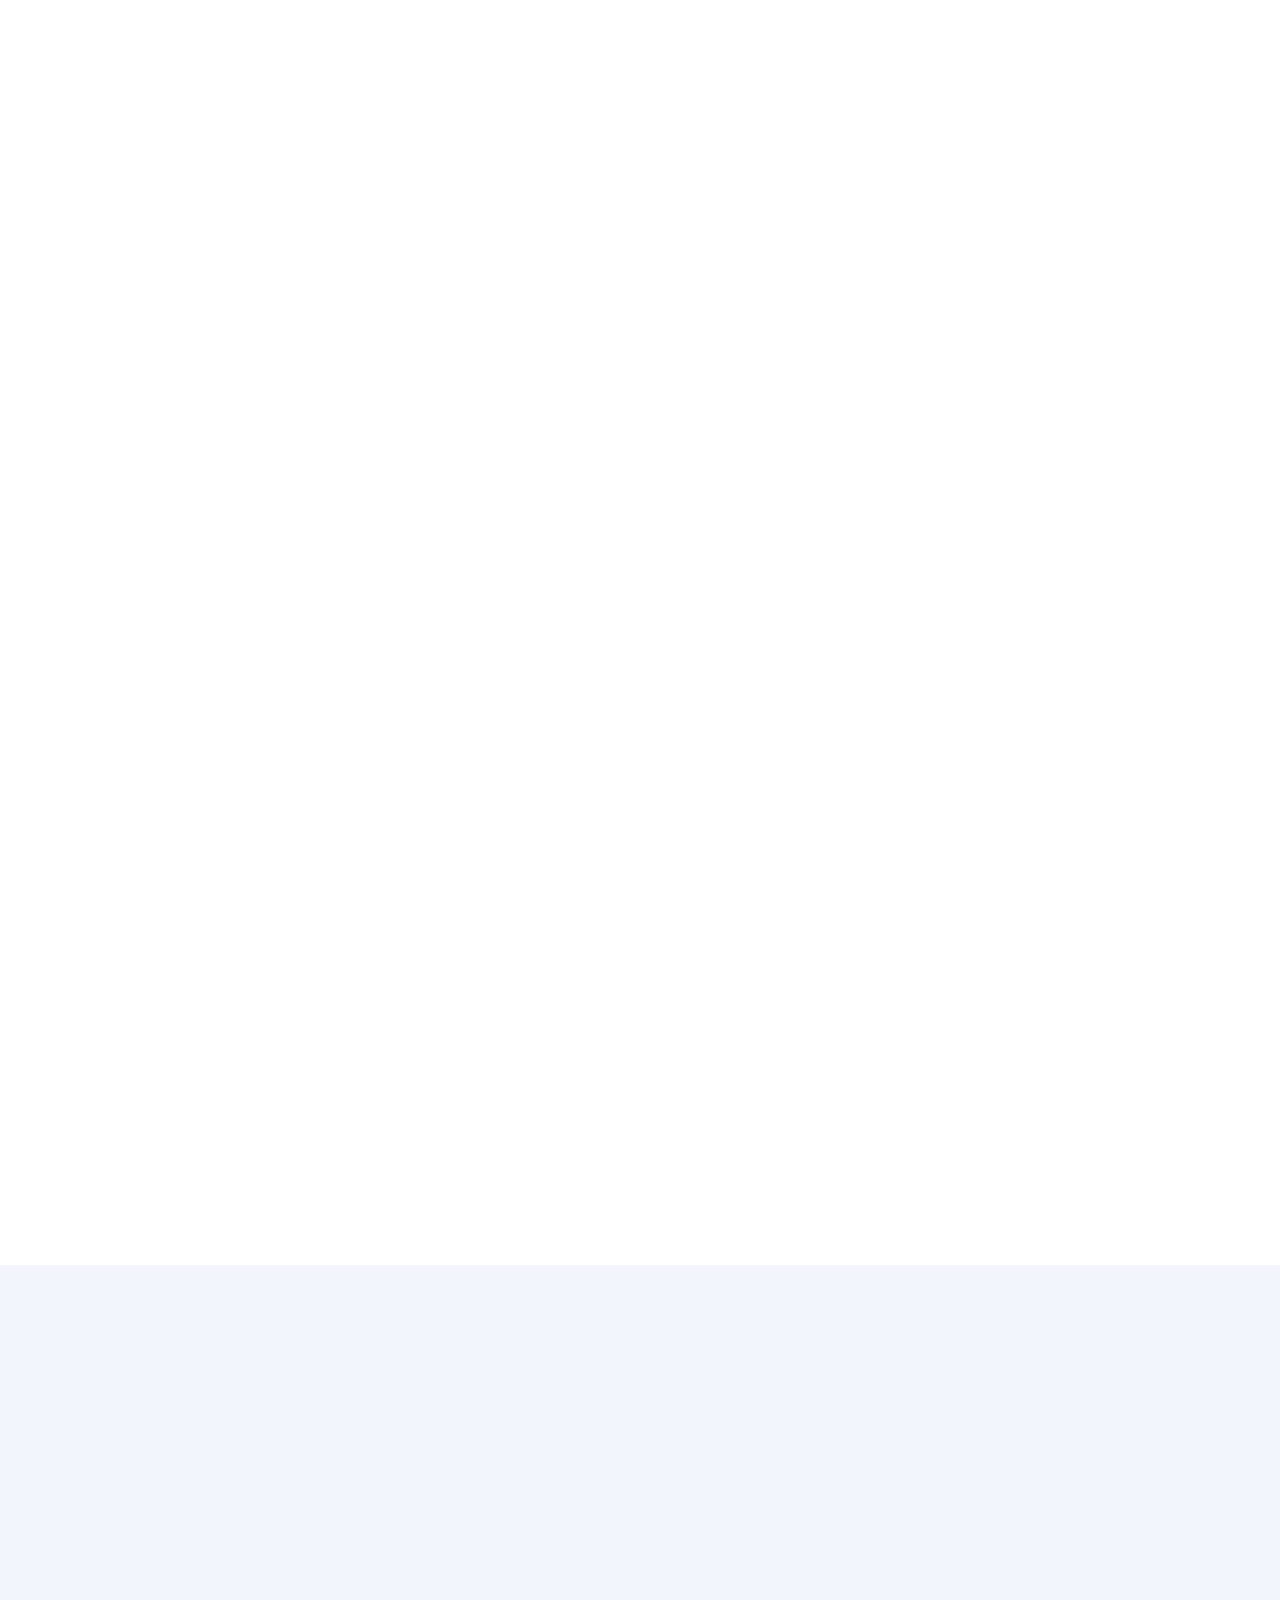
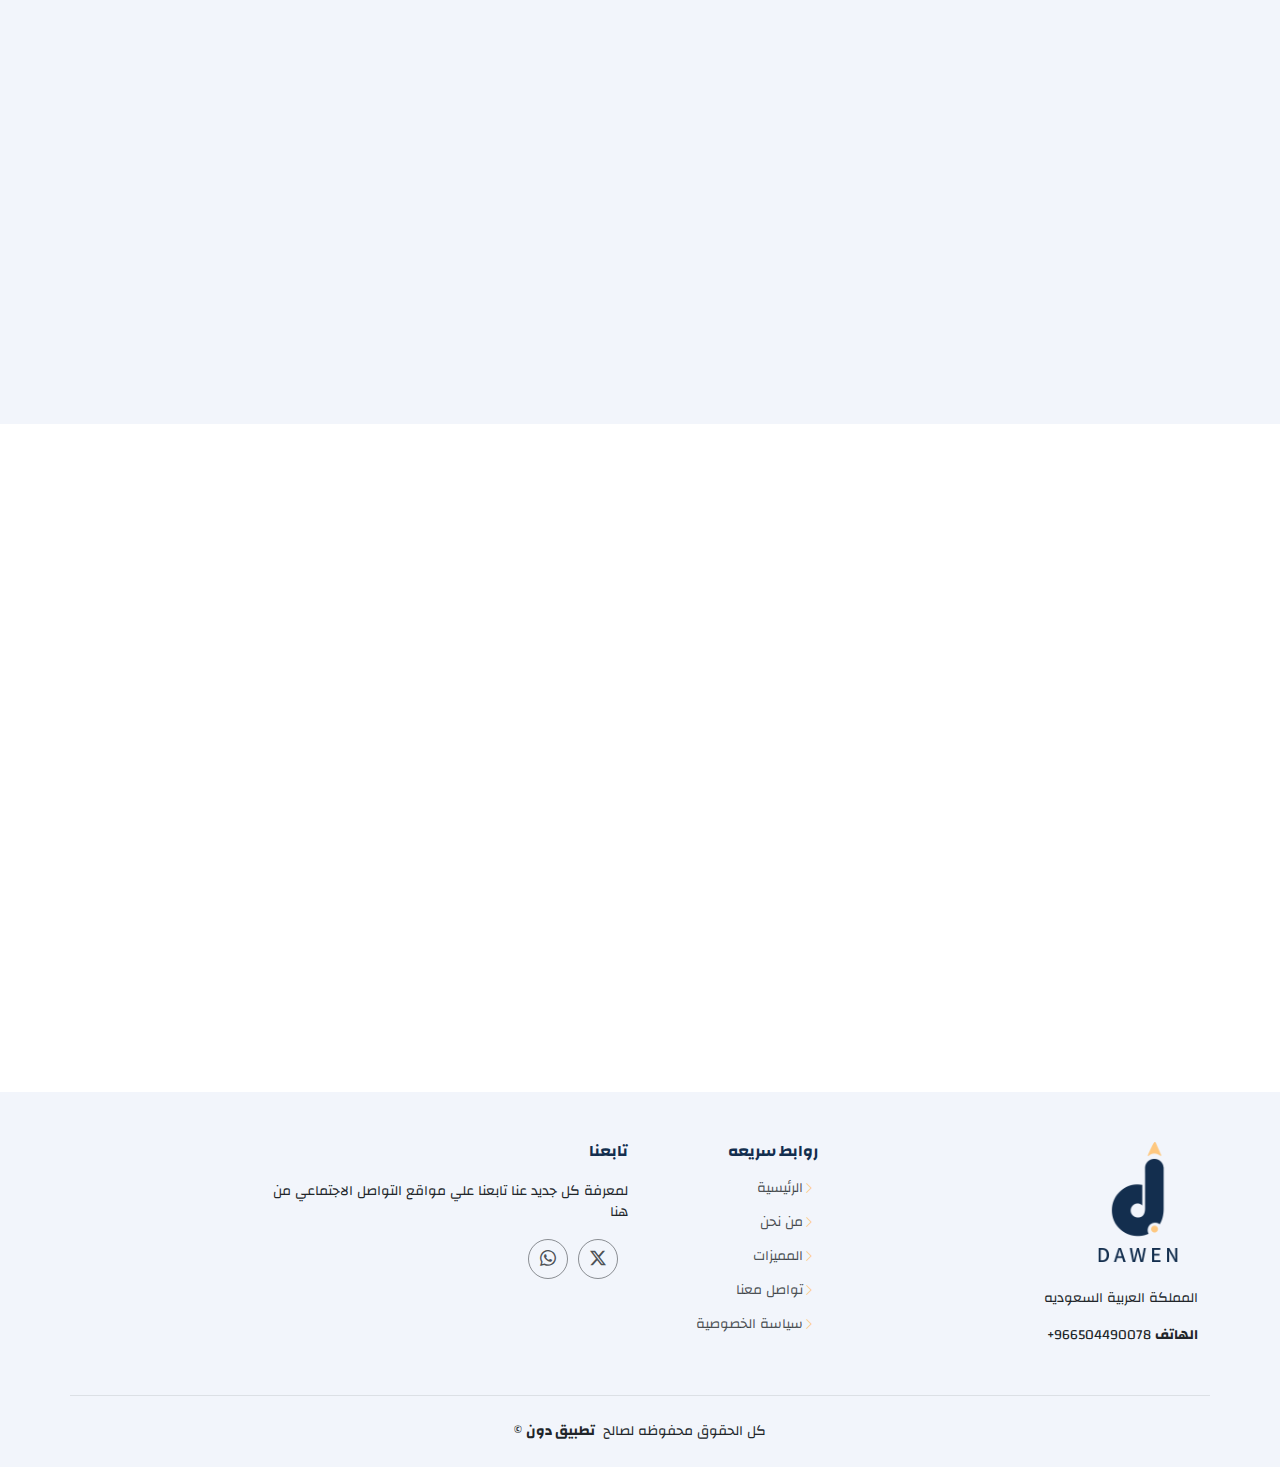
==== commit 98f63c2b: "buu" ====
--- a/index.html
+++ b/index.html
@@ -456,11 +456,11 @@
 
   </footer>
 
-  <div class="chatingo">
+  <!-- <div class="chatingo">
     <div class="chat-item">
     <a href="#"id="toggle"><i class="bi bi-brightness-high"></i></a>
     </div>
-  </div>
+  </div> -->
 
   <div class="chating">
     <div class="chat-item">
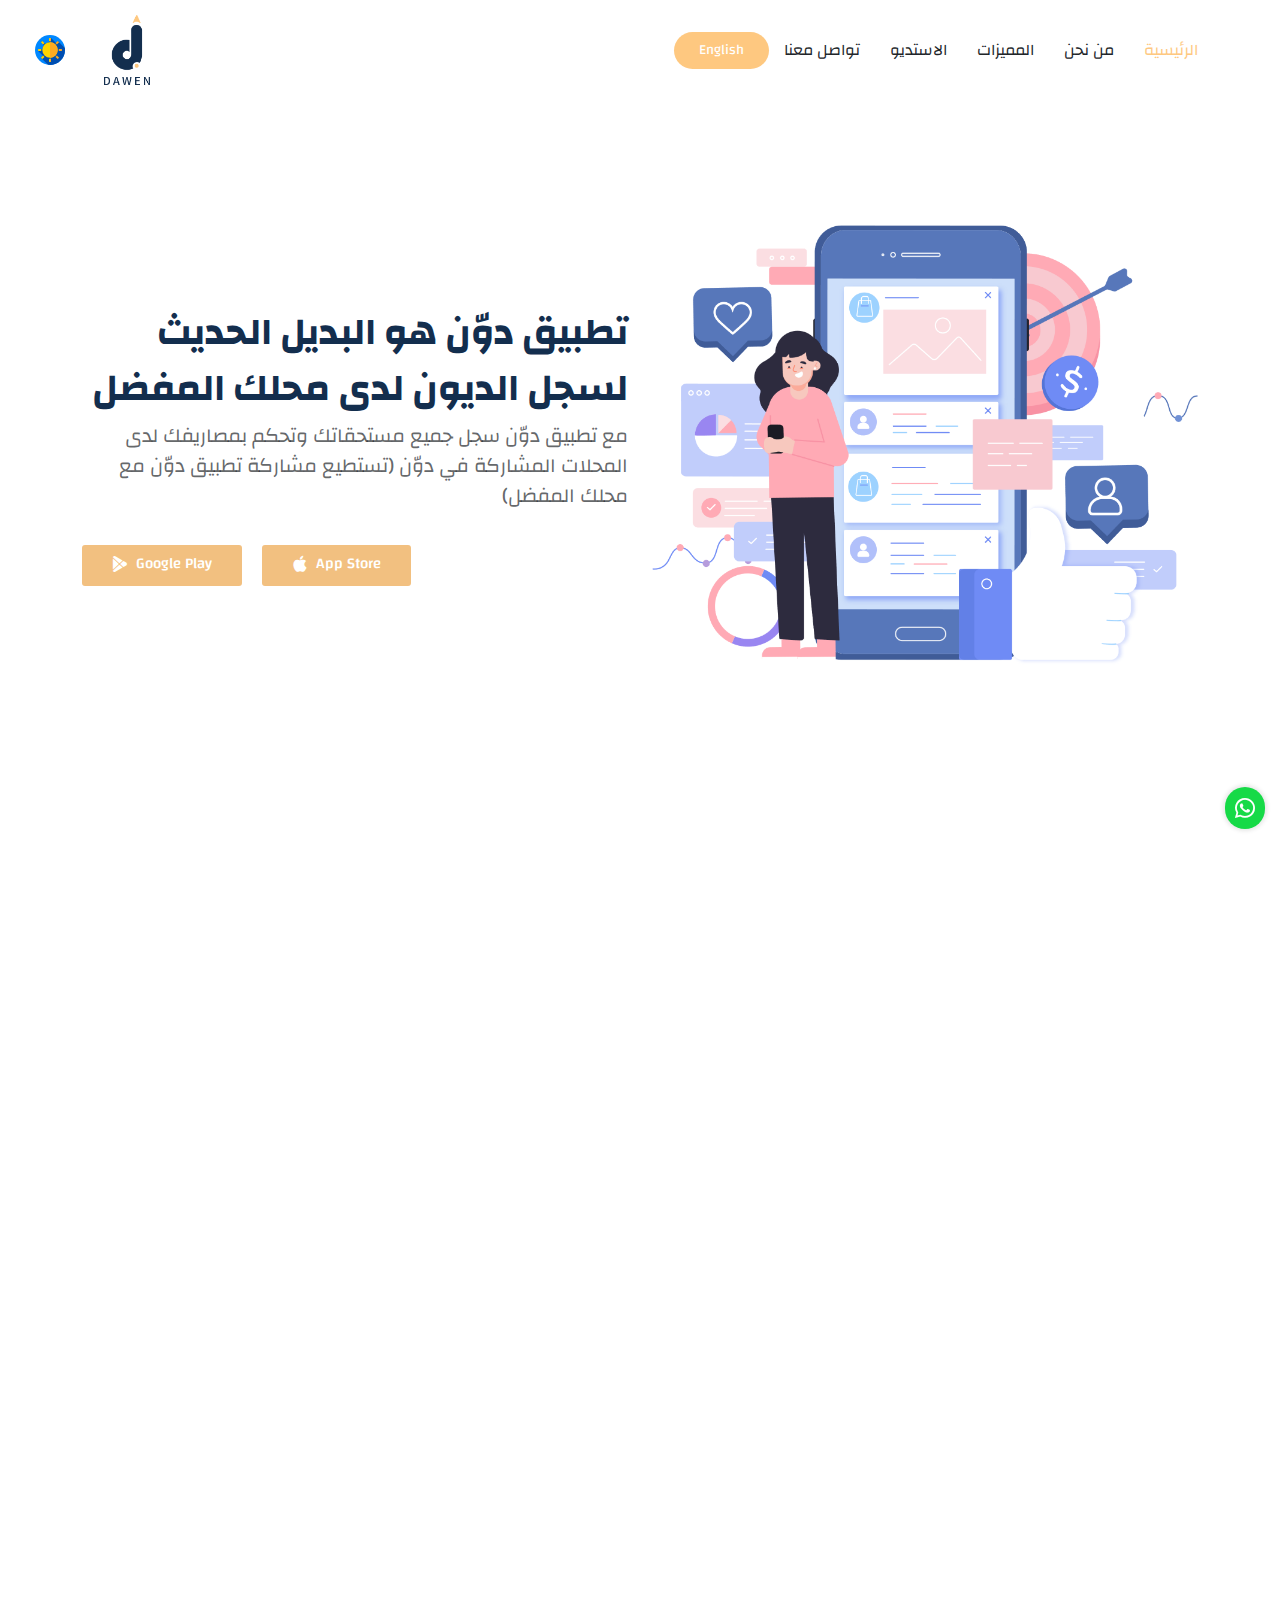
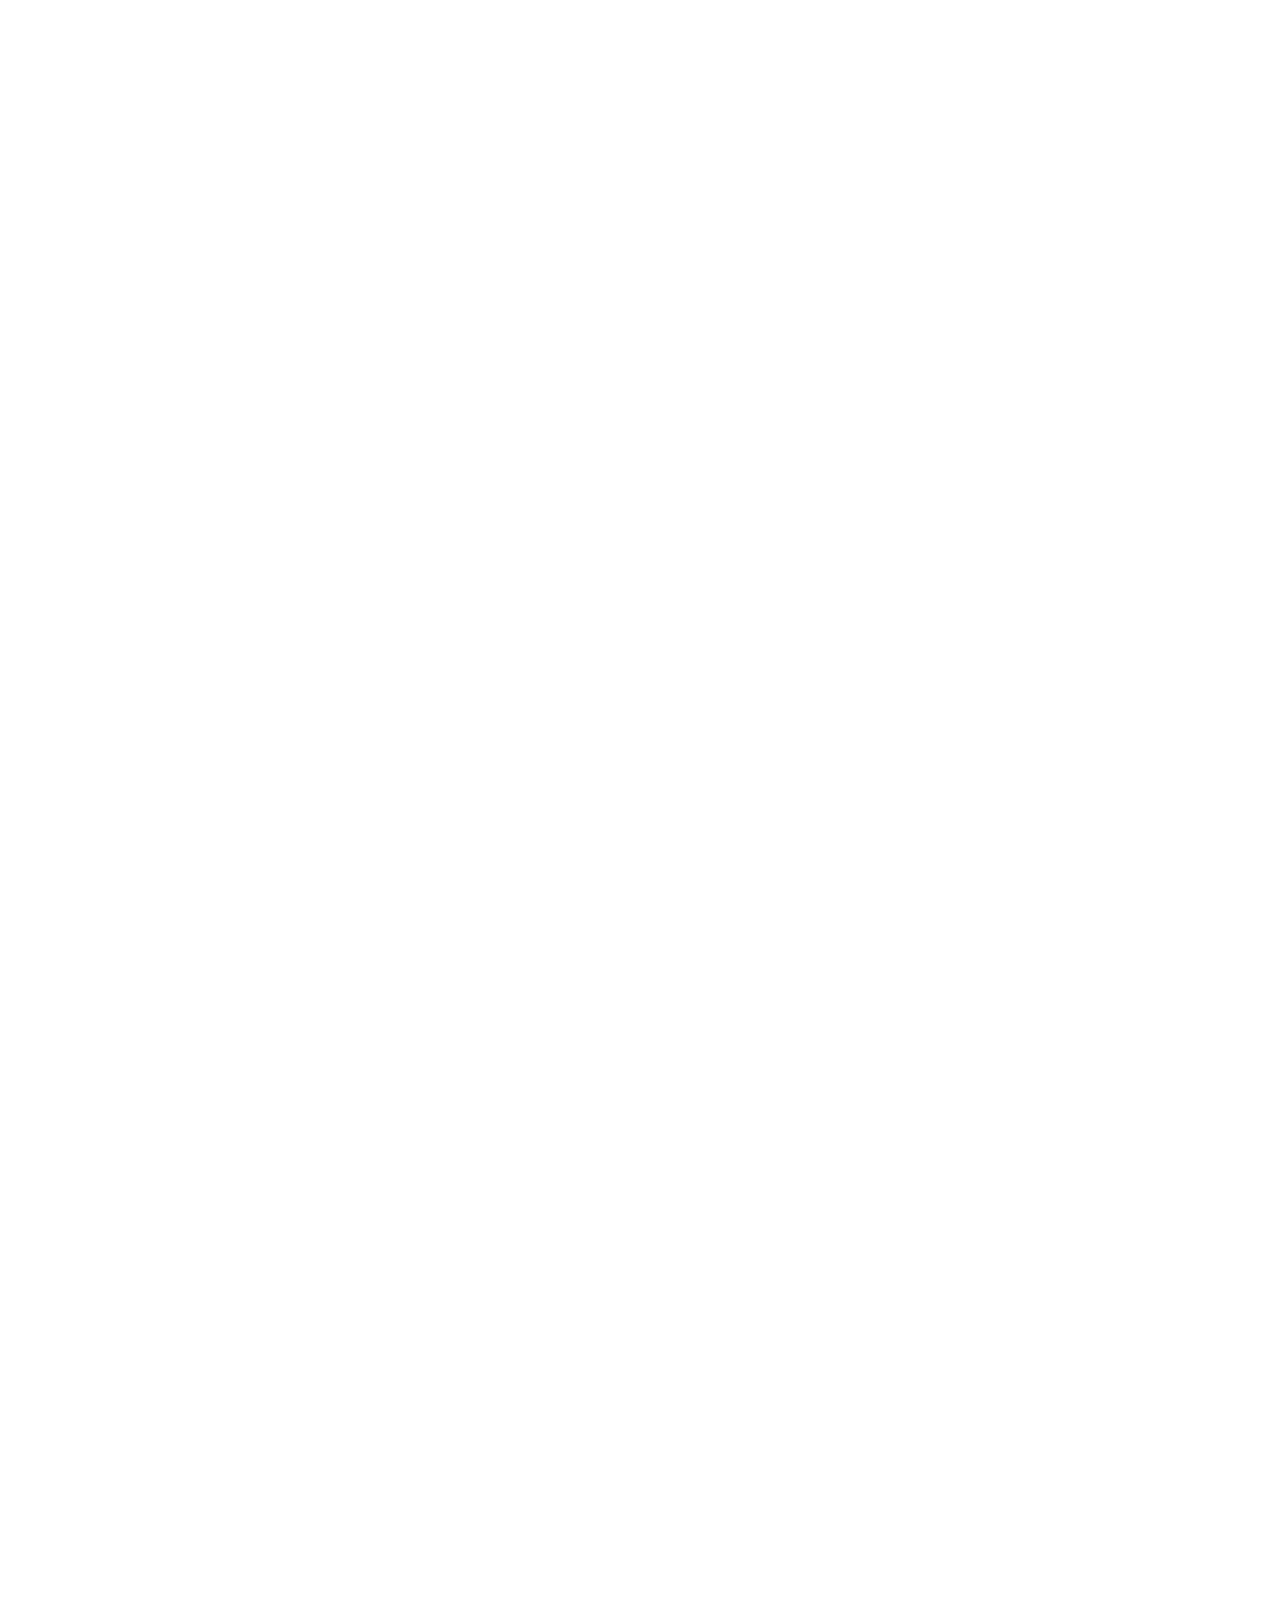
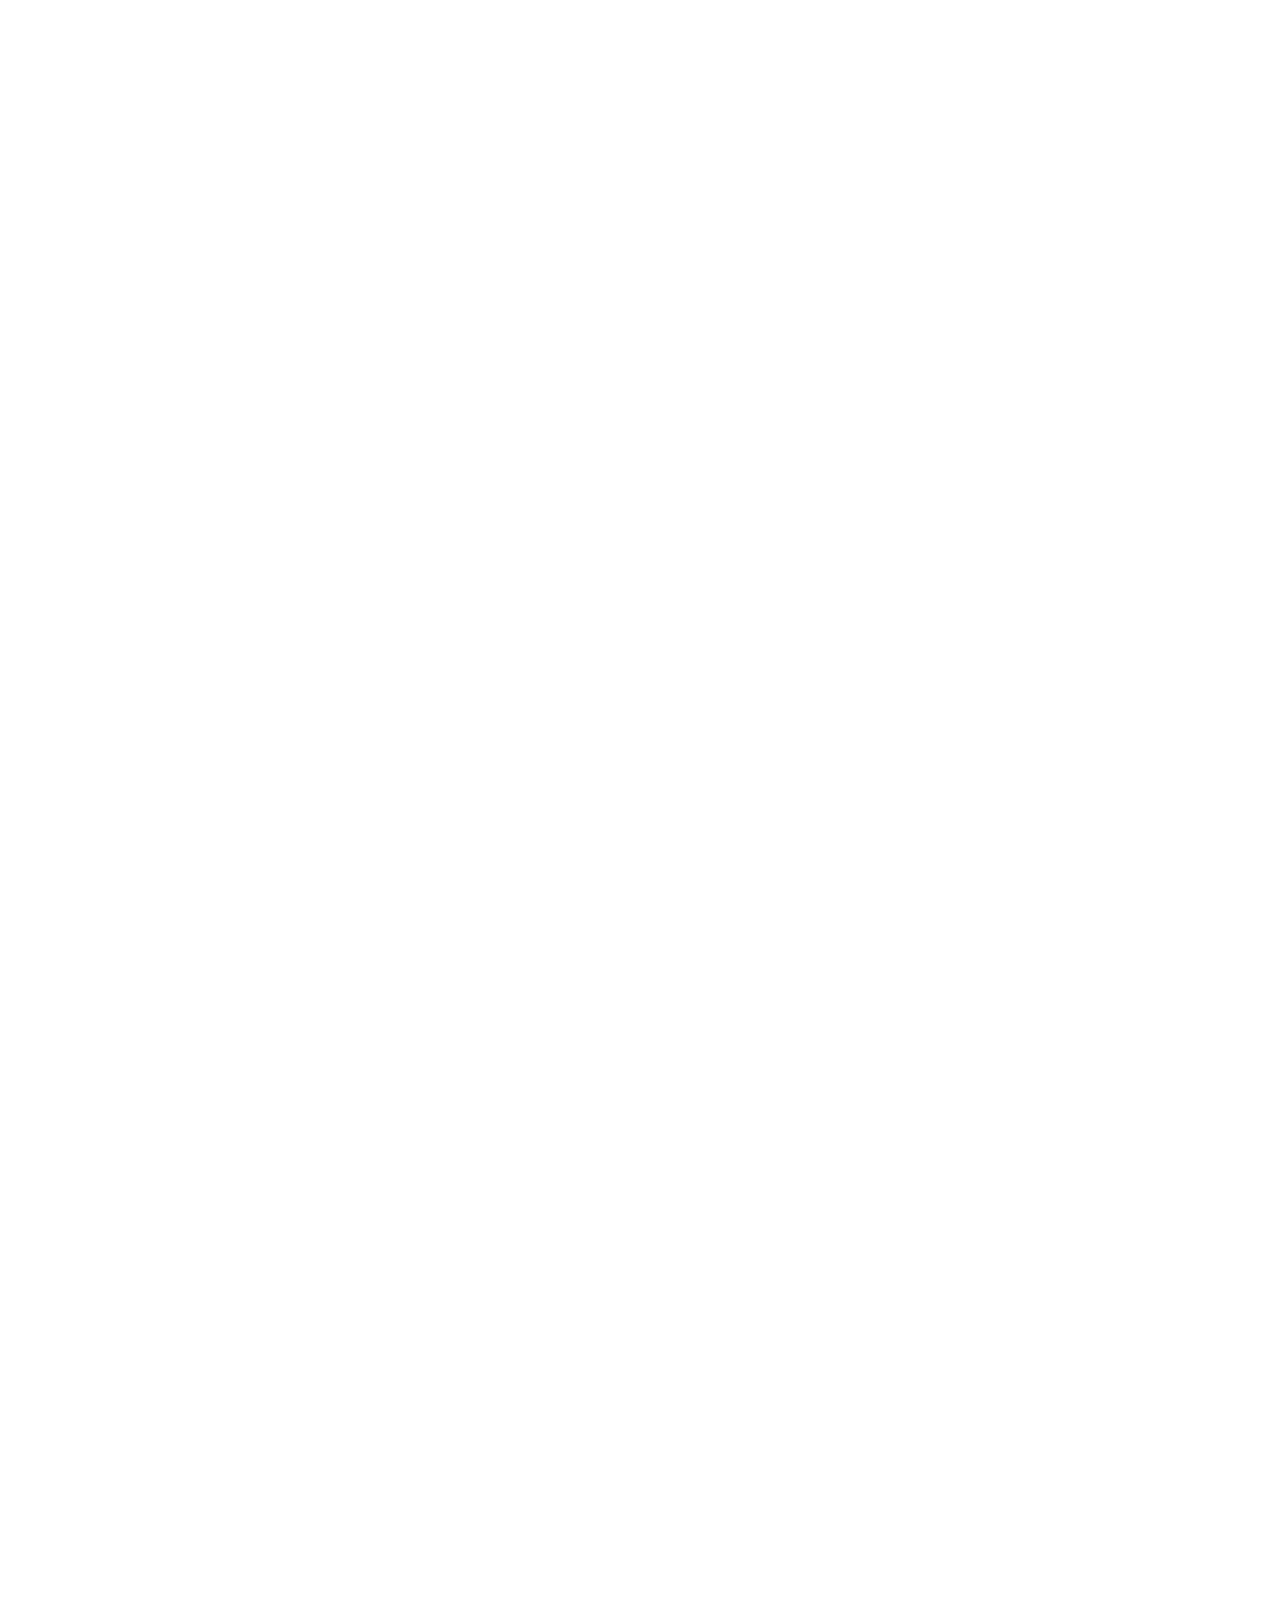
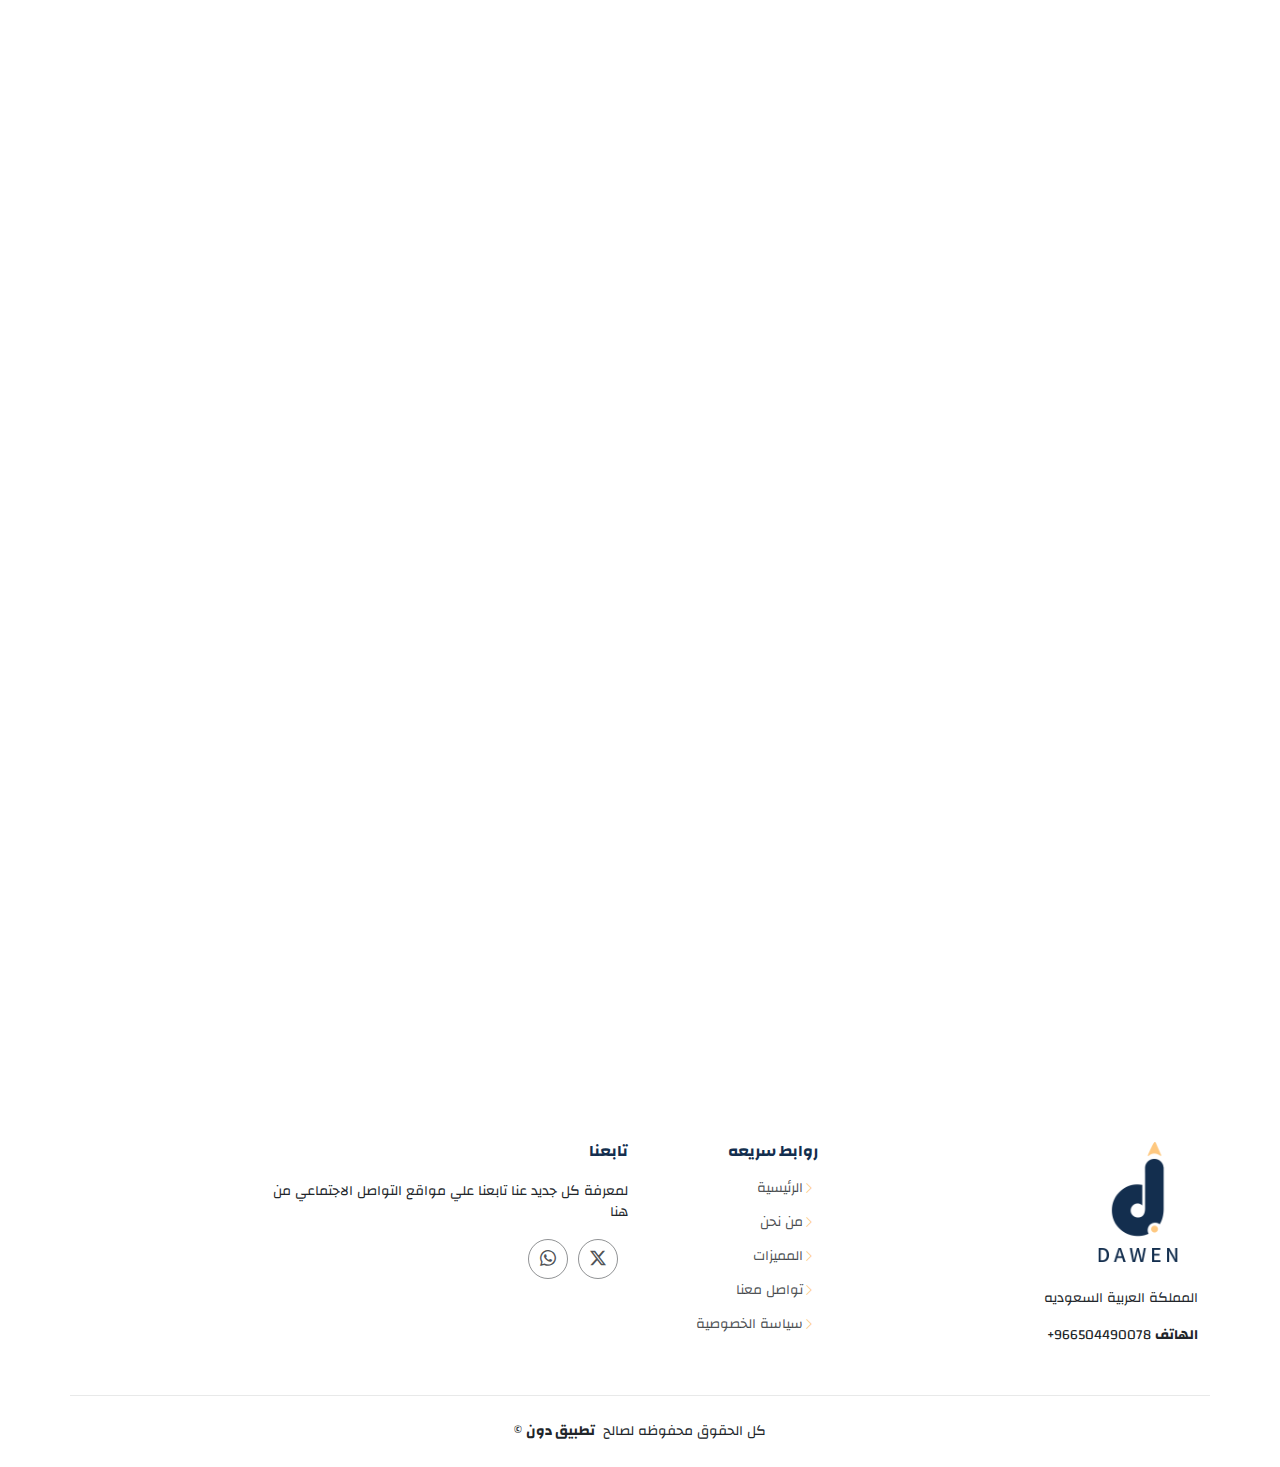
==== commit 25a1fa94: "push5" ====
--- a/index.html
+++ b/index.html
@@ -5,7 +5,7 @@
   <meta charset="utf-8">
   <meta content="width=device-width, initial-scale=1.0" name="viewport">
   <title>تطبيق دوّن</title>
-  <meta name="description" content="">
+  <meta name="description" content="تطبيق دوّن">
   <meta name="keywords" content="">
 
   <!-- Favicons -->
@@ -29,7 +29,8 @@
 
 </head>
 
-<body class="index-page" dir="rtl">
+<body class="index-page" dir="rtl" >
+  
 
   <header id="header" class="header d-flex align-items-center sticky-top" dir="ltr">
     <div class="container-fluid container-xl position-relative d-flex align-items-center">
@@ -39,8 +40,10 @@
       </a>
       
       <a class="btn-getstarted" href="English/index.html">English</a>
+      
 
       <nav id="navmenu" class="navmenu">
+        
         <ul>
           
           <li><a href="#contact">تواصل معنا</a></li>
@@ -51,6 +54,17 @@
       
         </ul>
         <i class="mobile-nav-toggle d-xl-none bi bi-list"></i>
+
+        <div class="toggle">
+          <input type="checkbox" id="toggleBtn" />
+          <label for="toggleBtn">
+            <span class="toggle-icon">
+              <img src="assets/img/sun.svg" alt="sun icon" class="icon sun" />
+              <img src="assets/img/moon.svg" alt="moon icon" class="icon moon" />
+            </span>
+          </label>
+        </div>
+  
       </nav>
     
       
@@ -349,23 +363,6 @@
                 </div>
               </div><!-- End Info Item -->
 
-              <!-- <div class="col-md-6">
-                <div class="info-item" data-aos="fade" data-aos-delay="400">
-                  <i class="bi bi-envelope"></i>
-                  <h3>البريد الالكتروني</h3>
-                  <p>sajelha.sa@gmail.com</p><br>
-                </div>
-              </div> End Info Item --> 
-
-              <!-- <div class="col-md-6">
-                <div class="info-item" data-aos="fade" data-aos-delay="500">
-                  <i class="bi bi-clock"></i>
-                  <h3>ساعات العمل</h3>
-                  <p>الاحد - الخميس</p>
-                  <p>ص9:00- م05:00</p>
-                </div>
-              </div> End Info Item  -->
-
             </div>
 
           </div>
@@ -442,8 +439,6 @@
           <div class="social-links d-flex">
             <a href="https://x.com/dawenapp"><i class="bi bi-twitter-x"></i></a>
             <a href="https://wa.me/966504490078"><i class="bi bi-whatsapp"></i></a>
-            <!-- <a href=""><i class="bi bi-instagram"></i></a>
-            <a href=""><i class="bi bi-linkedin"></i></a> -->
           </div>
         </div>
 
@@ -456,11 +451,25 @@
 
   </footer>
 
-  <!-- <div class="chatingo">
-    <div class="chat-item">
-    <a href="#"id="toggle"><i class="bi bi-brightness-high"></i></a>
-    </div>
-  </div> -->
+ 
+
+  <script>
+    let toggleBtn = document.querySelector("#toggleBtn");
+
+    let bodyEl = document.querySelector("body");
+
+    let darkMode = false;
+
+    toggleBtn.addEventListener('change', (event) => {
+      darkMode = event.target.checked;
+      if(darkMode) {
+        bodyEl.classList.add("dark");
+      } else {
+        bodyEl.classList.remove("dark");
+      }
+    })
+
+  </script>
 
   <div class="chating">
     <div class="chat-item">
@@ -471,8 +480,6 @@
   <!-- Scroll Top -->
   <a href="#" id="scroll-top" class="scroll-top d-flex align-items-center justify-content-center"><i class="bi bi-arrow-up-short"></i></a>
 
-  <!-- Preloader -->
-  <div id="preloader"></div>
 
   <!-- Vendor JS Files -->
   <script src="assets/vendor/bootstrap/js/bootstrap.bundle.min.js"></script>
@@ -483,15 +490,6 @@
 
   <!-- Main JS File -->
   <script src="assets/js/main.js"></script>
-  <script>
-    document.getElementById("toggle").addEventListener("click", function () {
-    document.getElementsByTagName("body")[0].classList.toggle("dark-theme");
-  });
-
-  </script>
-
-
-
 </body>
 
 </html>--- a/assets/css/main.css
+++ b/assets/css/main.css
@@ -27,12 +27,12 @@
 
 /* Color Presets - These classes override global colors when applied to any section or element, providing reuse of the sam color scheme. */
 
-.light-background {
+/* .light-background {
   --background-color: #f2f5fb;
   --surface-color: #ffffff;
-}
-
-.dark-background {
+} */
+
+.dark{
   --background-color: #060606;
   --default-color: #ffffff;
   --heading-color: #ffffff;
@@ -44,6 +44,7 @@
 :root {
   scroll-behavior: smooth;
 }
+
 
 /*--------------------------------------------------------------
 # General Styling & Shared Classes
@@ -1478,3 +1479,87 @@
   justify-content: center;
 }
 
+
+
+/* ------------------ */
+
+.toggle {
+  position: fixed;
+  top: 30px;
+  left: 30px;
+  width: 150px;
+  height: 70px;
+  border-radius: 50px;
+  border: 0.1px solid var(--light-color);
+  background-color: var(--bg-color);
+  box-shadow: inset 10px 10px 15px var(--darker-color),              
+  inset -10px -10px 15px var(--light-color);
+  -webkit-border-radius: 50px;
+  -moz-border-radius: 50px;
+  -ms-border-radius: 50px;
+  -o-border-radius: 50px;
+}
+
+.toggle label {
+  width: 70px;
+  height: 70px;
+  border-radius: 100px;
+  position: absolute;
+  top: 0;
+  left: 0;
+  pointer-events: none;
+  -webkit-border-radius: 100px;
+  -moz-border-radius: 100px;
+  -ms-border-radius: 100px;
+  -o-border-radius: 100px;
+}
+.toggle-icon {
+  background-image: url("assets/img/sun.svg");
+  width: 30px;
+  height: 30px;
+  margin: 5px;
+  display: inline-block;
+  border-radius: 50px;
+  pointer-events: none;
+  position: relative;
+  transition: var(--transition-all);
+  box-shadow:     /* offset */ 0px 0px 0px 3px var(--bg-color),    /*bottom right */ 4px 4px 7px var(--darker-color),    /* top left */ -4px -4px 7px var(--light-color);
+  -webkit-border-radius: 50px;
+  -moz-border-radius: 50px;
+  -ms-border-radius: 50px;
+  -o-border-radius: 50px;
+  -webkit-transition: var(--transition-all);
+  -moz-transition: var(--transition-all);
+  -ms-transition: var(--transition-all);
+  -o-transition: var(--transition-all);
+}
+
+.toggle-icon .icon {
+  position: absolute;
+  top: 0;
+  left: 0;
+  transition: var(--transition-all);
+}
+
+.toggle-icon .moon {
+  opacity: 0;
+}
+
+.toggle input {
+  opacity: 0.3;
+  width: 150px;
+  height: 70px;
+  opacity: 0;
+  cursor: pointer;
+}
+ 
+.toggle input:checked + label .toggle-icon {
+  transform: translateX(80px) rotate(360deg);
+}
+
+.toggle input:checked + label .icon.moon {
+  opacity: 1;
+}
+.toggle input:checked + label .icon.sun {
+  opacity: 0;
+}
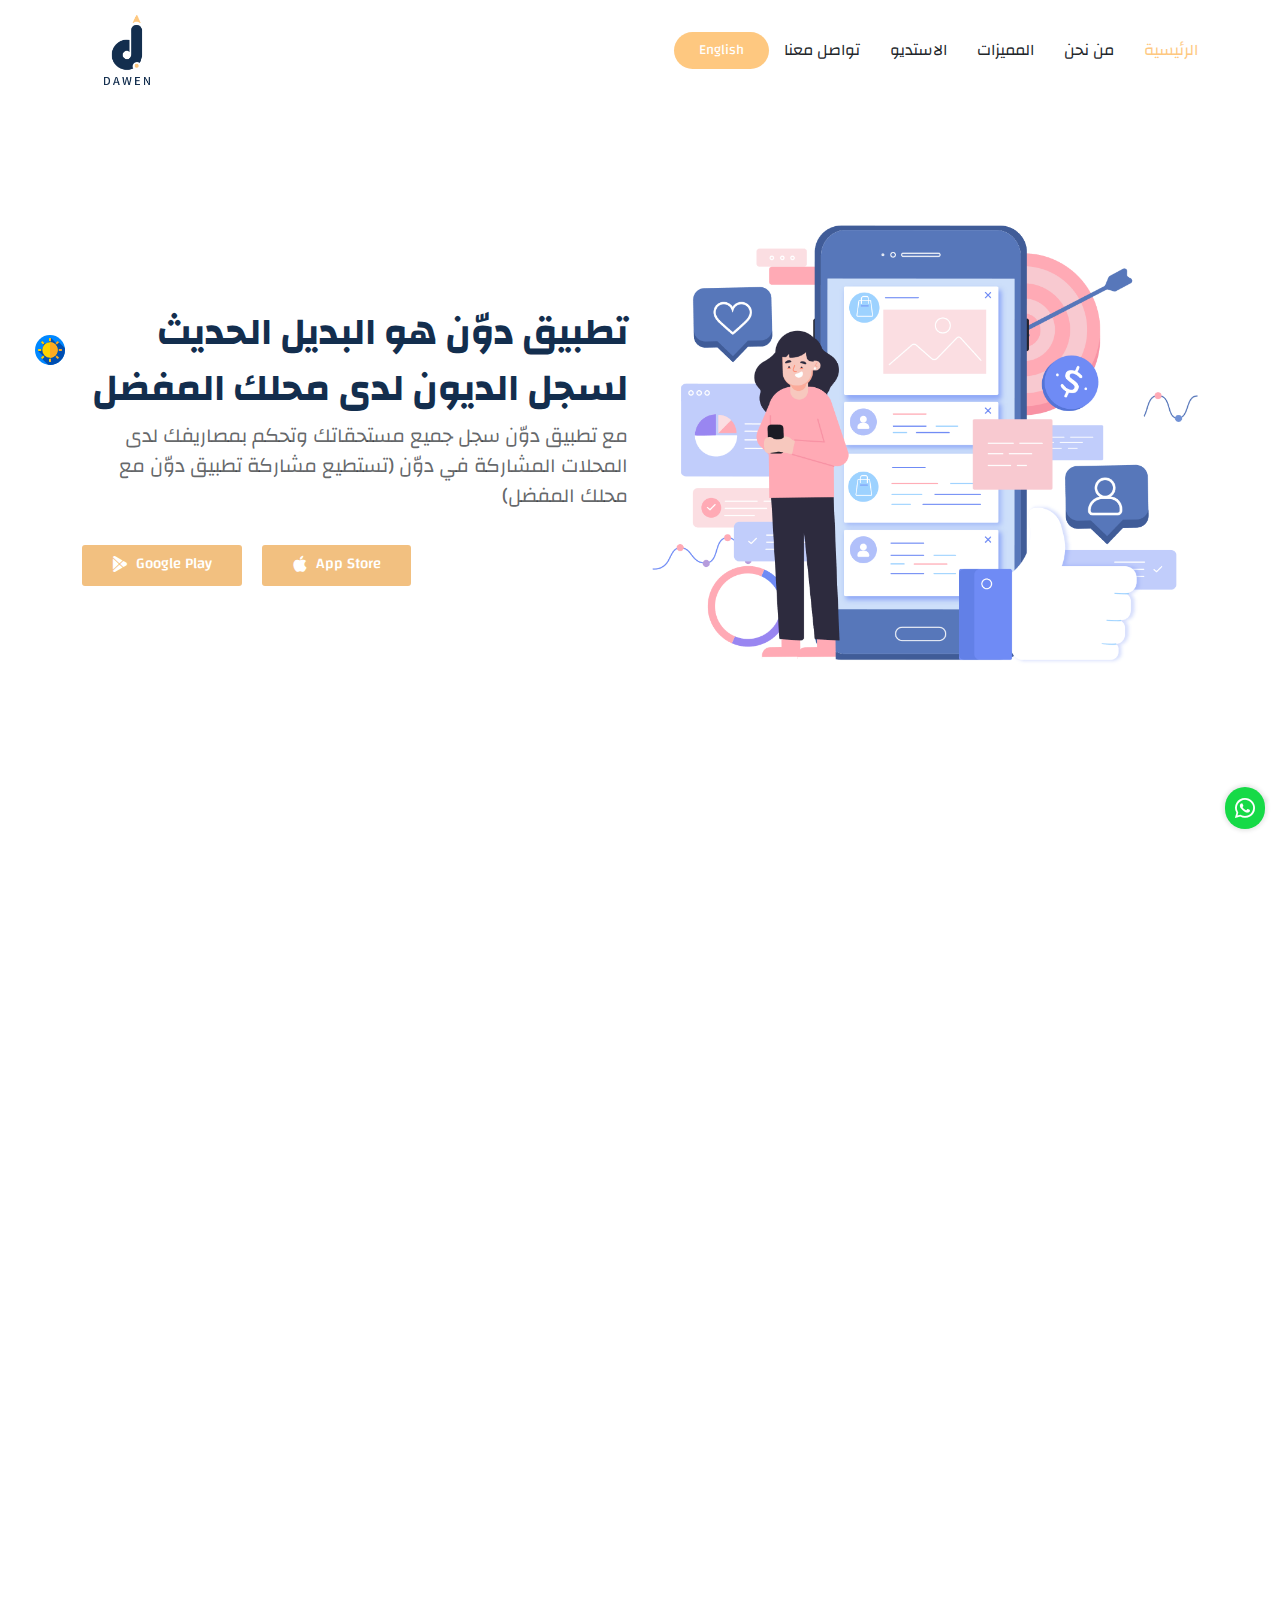
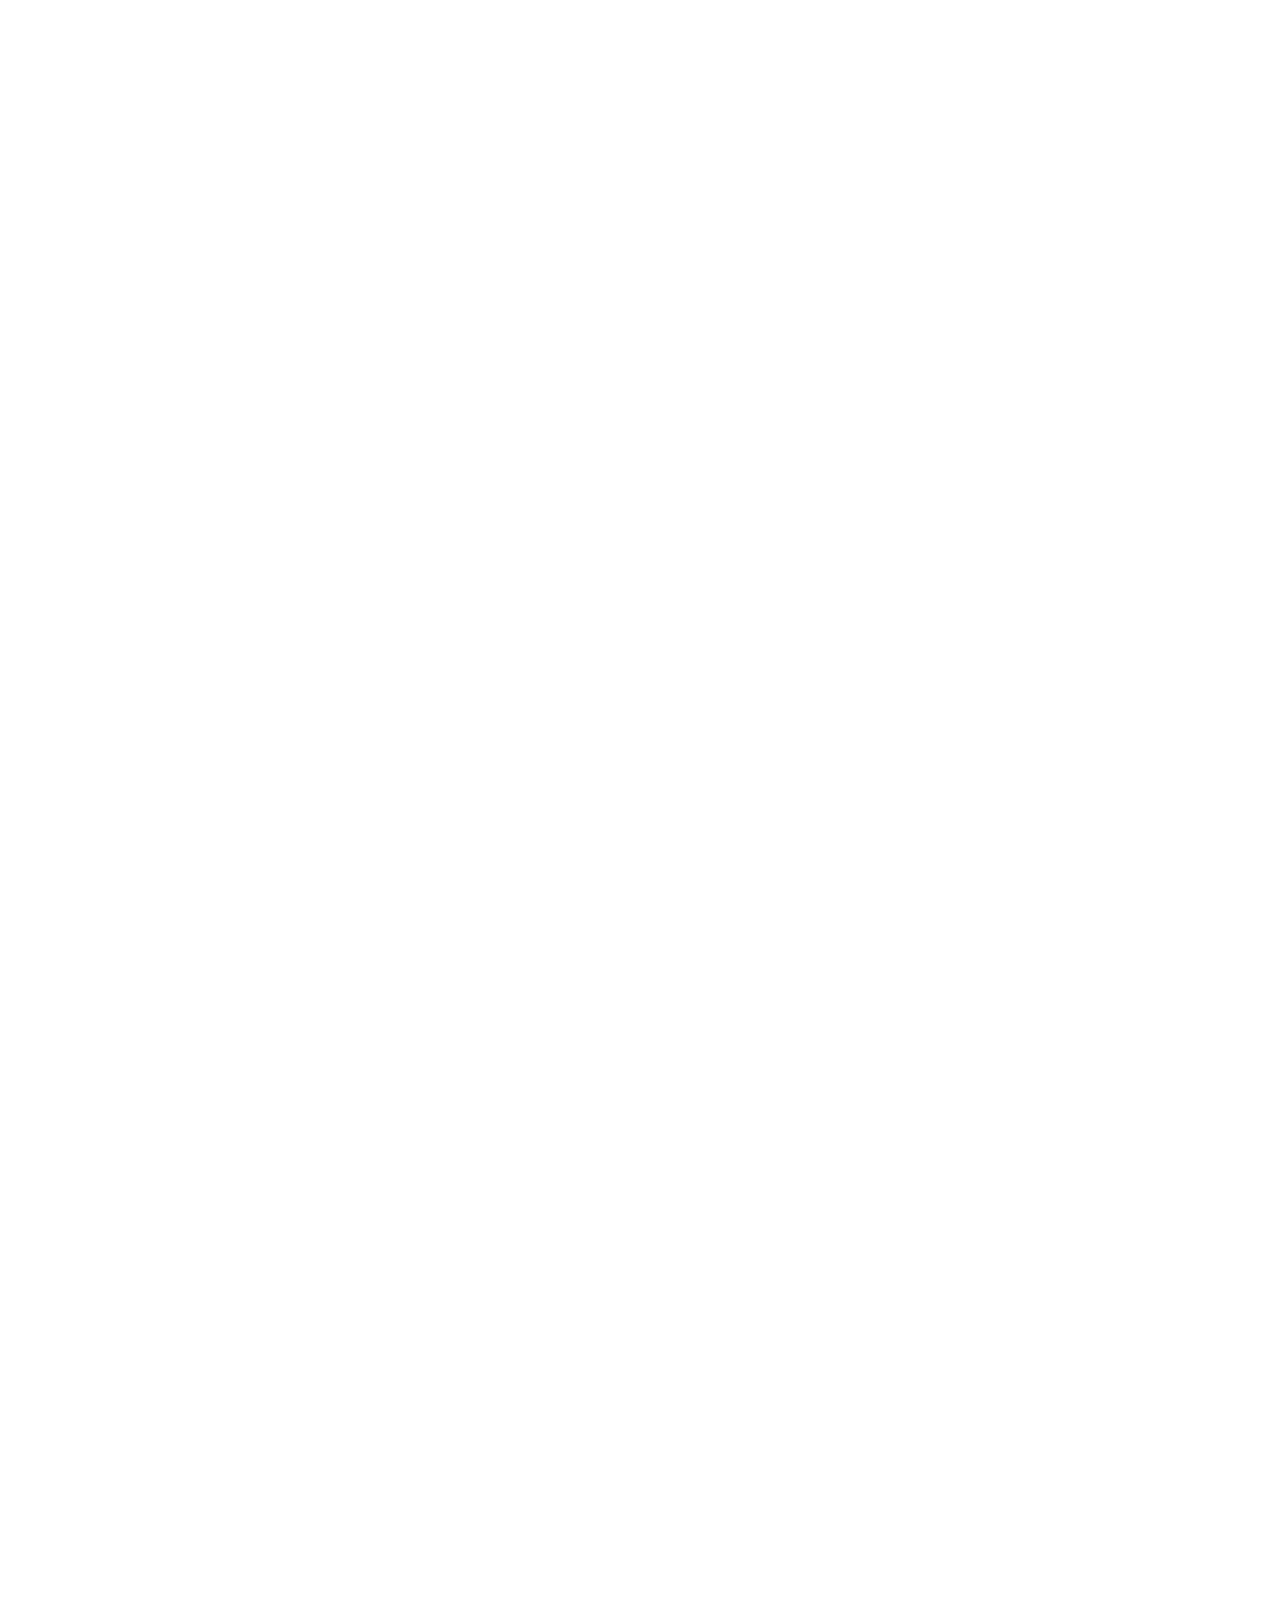
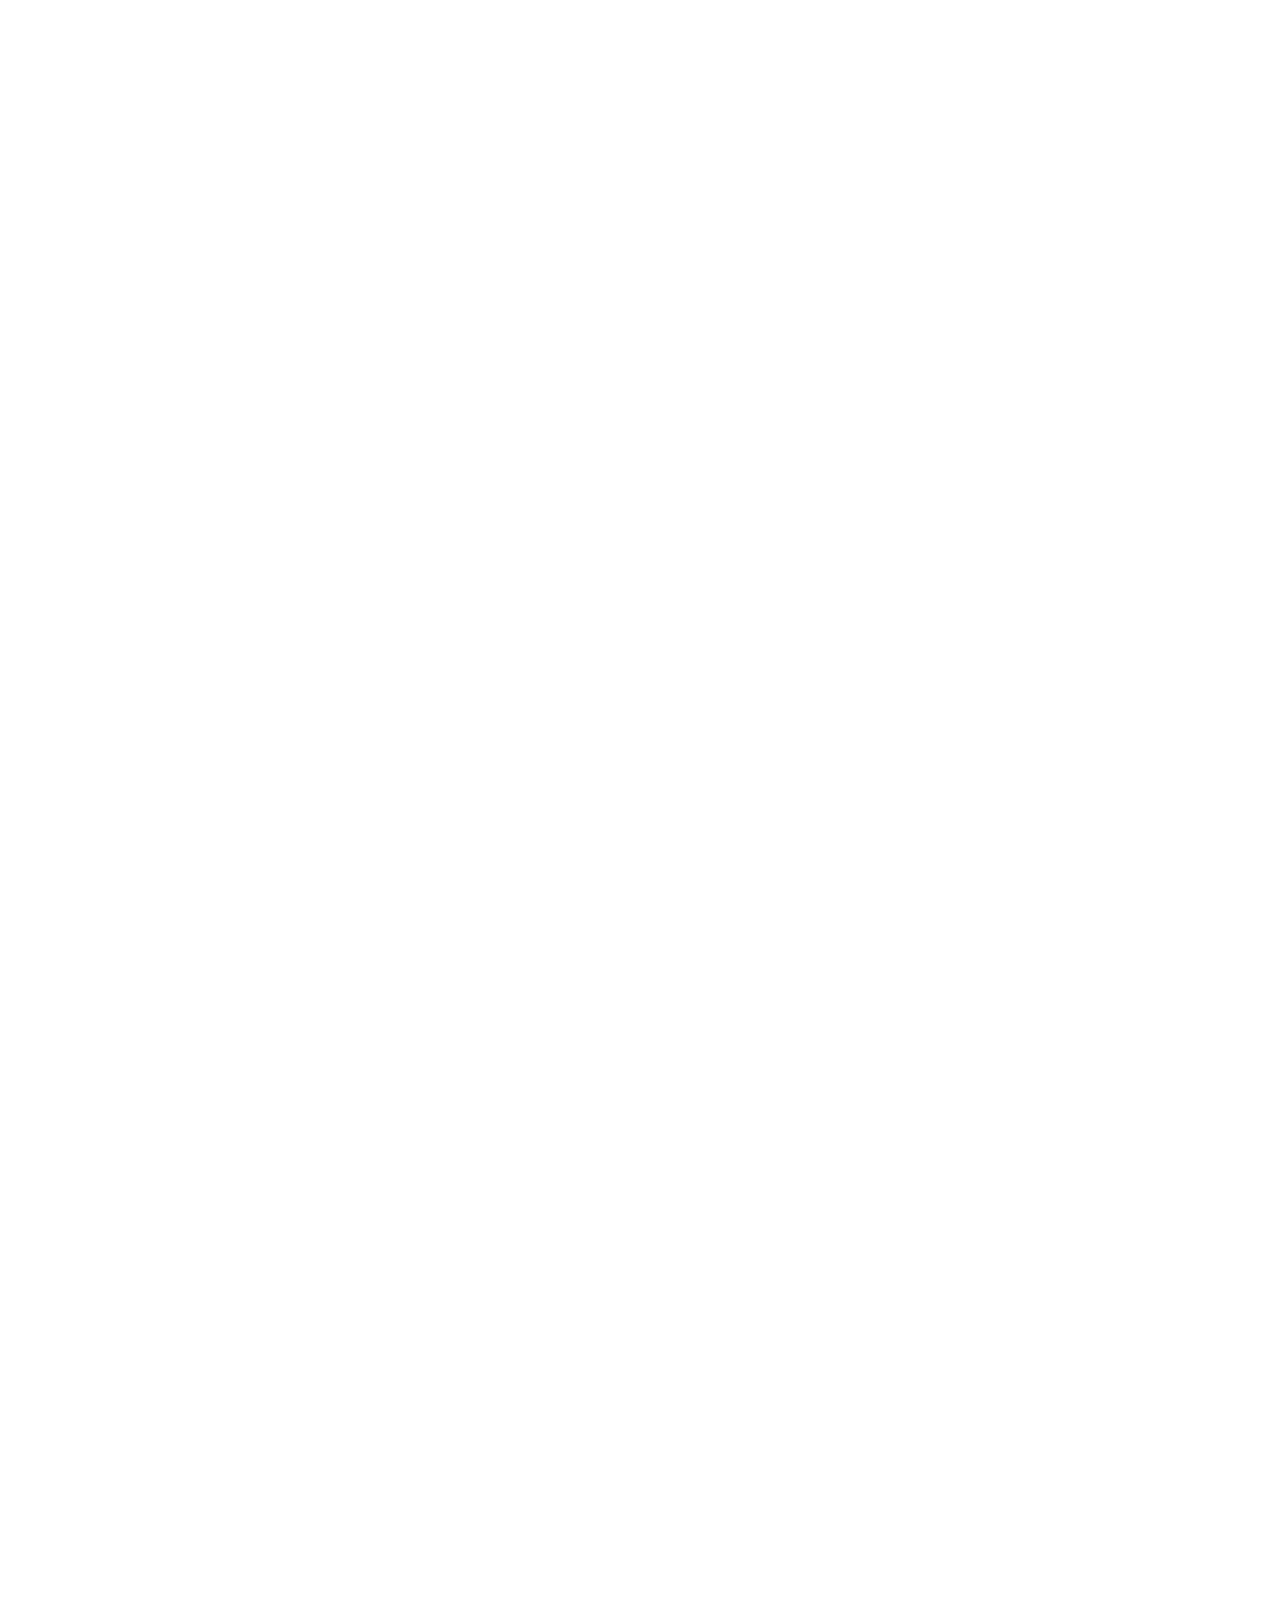
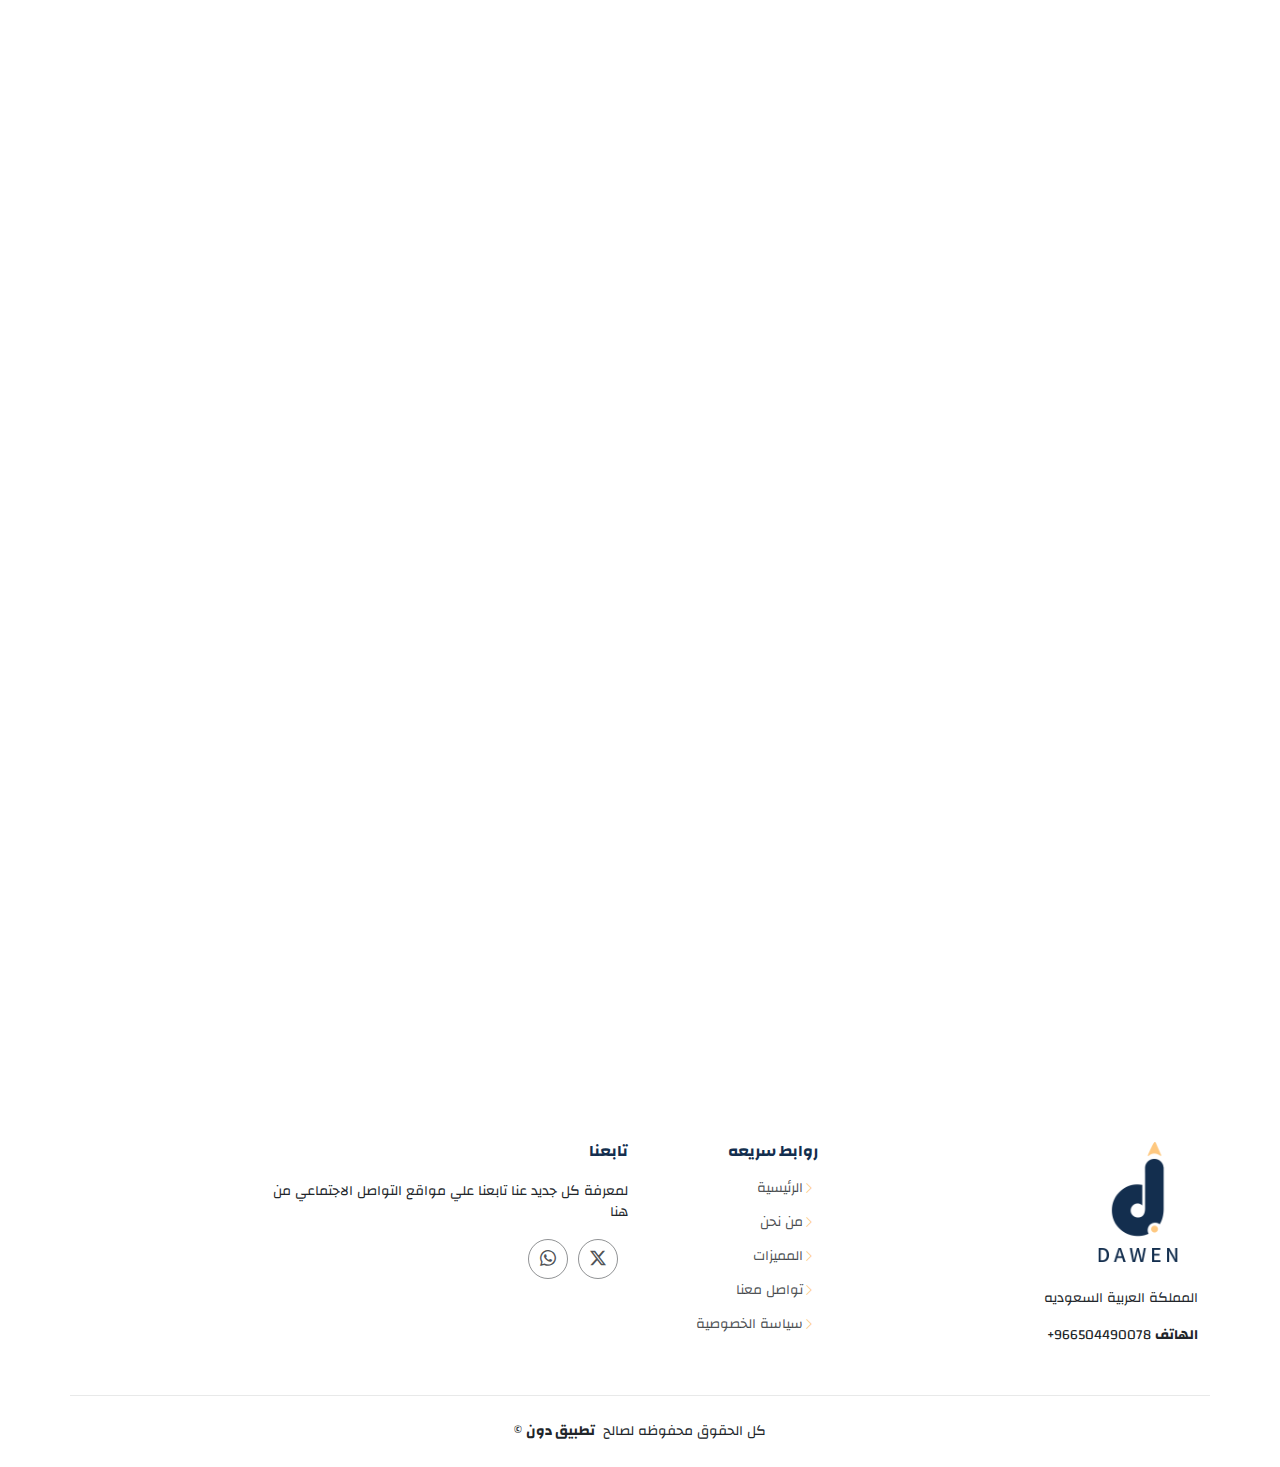
==== commit e0fca609: "push6" ====
--- a/index.html
+++ b/index.html
@@ -53,6 +53,7 @@
           <li><a href="#hero" class="active">الرئيسية</a></li>
       
         </ul>
+        
         <i class="mobile-nav-toggle d-xl-none bi bi-list"></i>
 
         <div class="toggle">
@@ -471,6 +472,18 @@
 
   </script>
 
+  <div class="chatingo">
+    <div class="toggle">
+      <input type="checkbox" id="toggleBtn" />
+      <label for="toggleBtn">
+        <span class="toggle-icon">
+          <img src="assets/img/sun.svg" alt="sun icon" class="icon sun" />
+          <img src="assets/img/moon.svg" alt="moon icon" class="icon moon" />
+        </span>
+      </label>
+    </div>
+  </div>
+
   <div class="chating">
     <div class="chat-item">
     <a href="https://wa.me/966504490078"><i class="bi bi-whatsapp"></i></a>
--- a/assets/css/main.css
+++ b/assets/css/main.css
@@ -33,7 +33,7 @@
 } */
 
 .dark{
-  --background-color: #060606;
+  --background-color: #132e4e;
   --default-color: #ffffff;
   --heading-color: #ffffff;
   --surface-color: #252525;
@@ -1485,7 +1485,7 @@
 
 .toggle {
   position: fixed;
-  top: 30px;
+  bottom: 500px;
   left: 30px;
   width: 150px;
   height: 70px;
@@ -1505,7 +1505,7 @@
   height: 70px;
   border-radius: 100px;
   position: absolute;
-  top: 0;
+  bottom: 0;
   left: 0;
   pointer-events: none;
   -webkit-border-radius: 100px;
